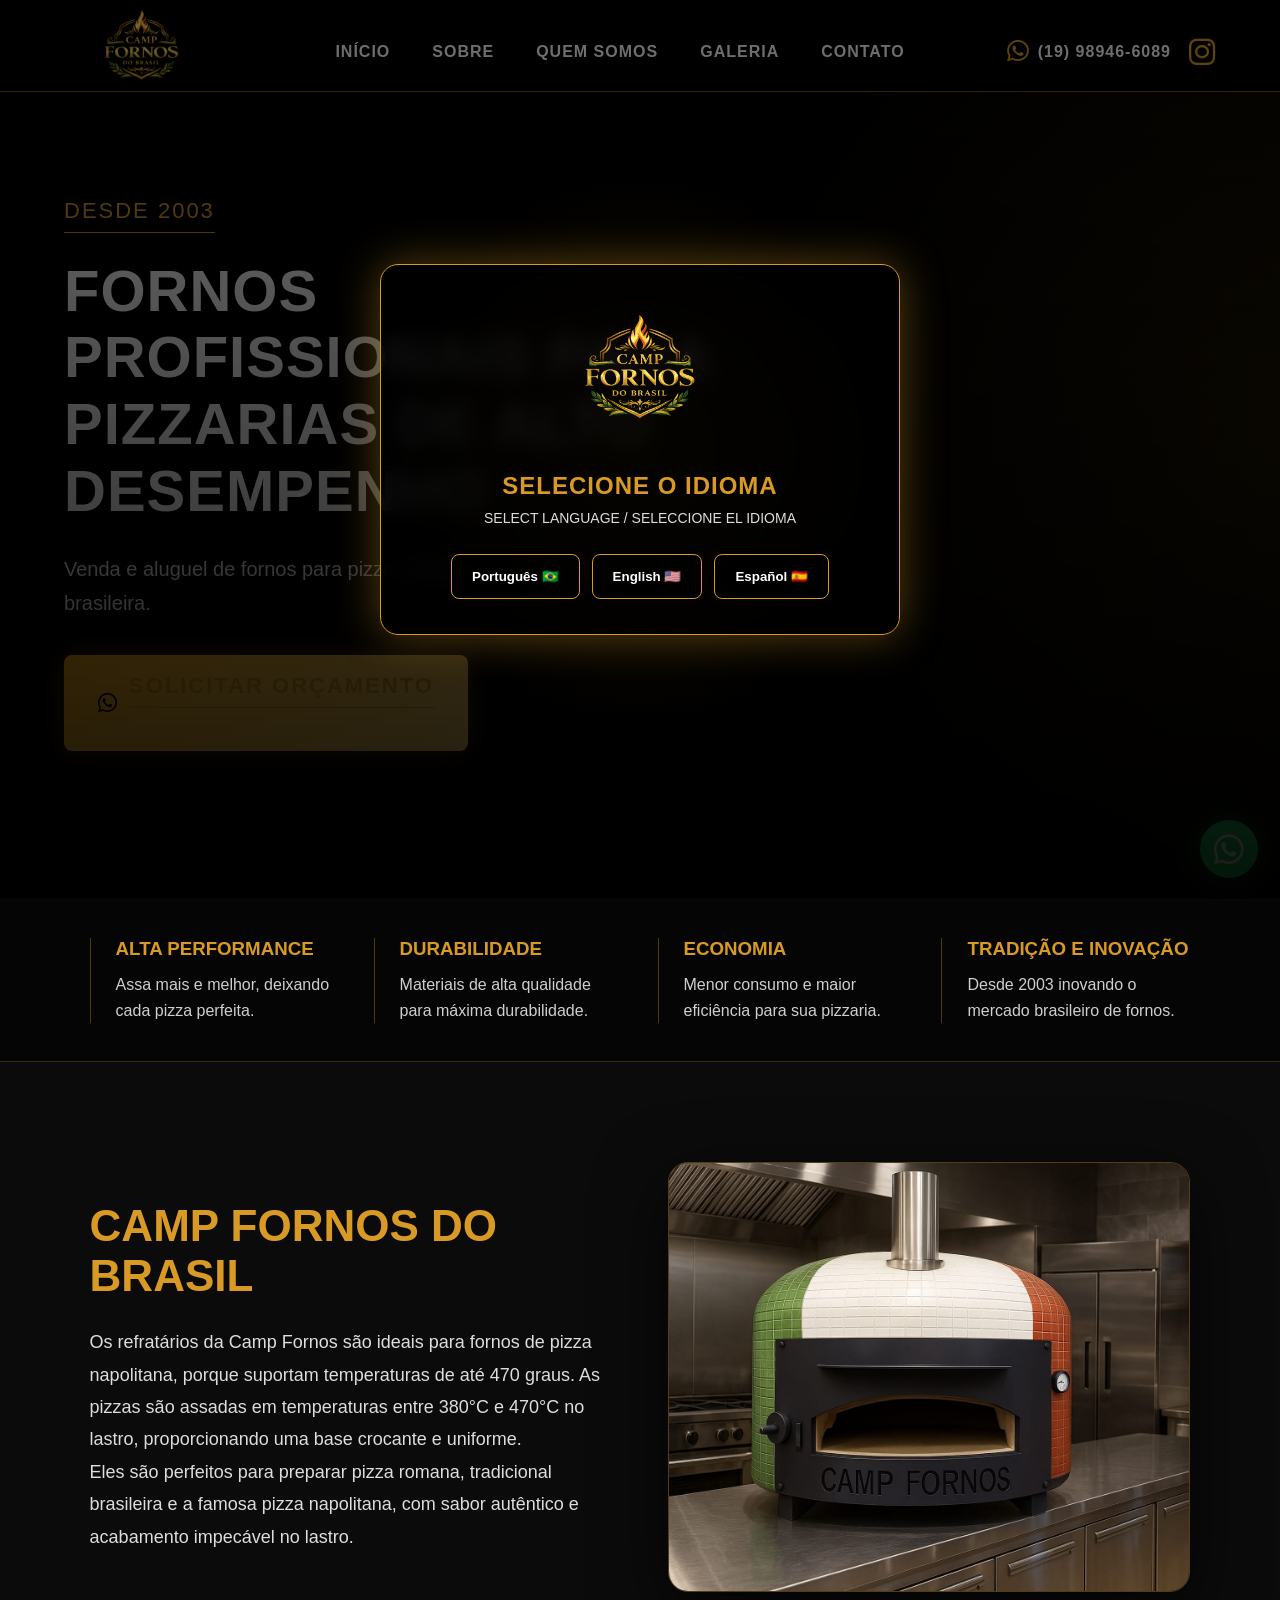
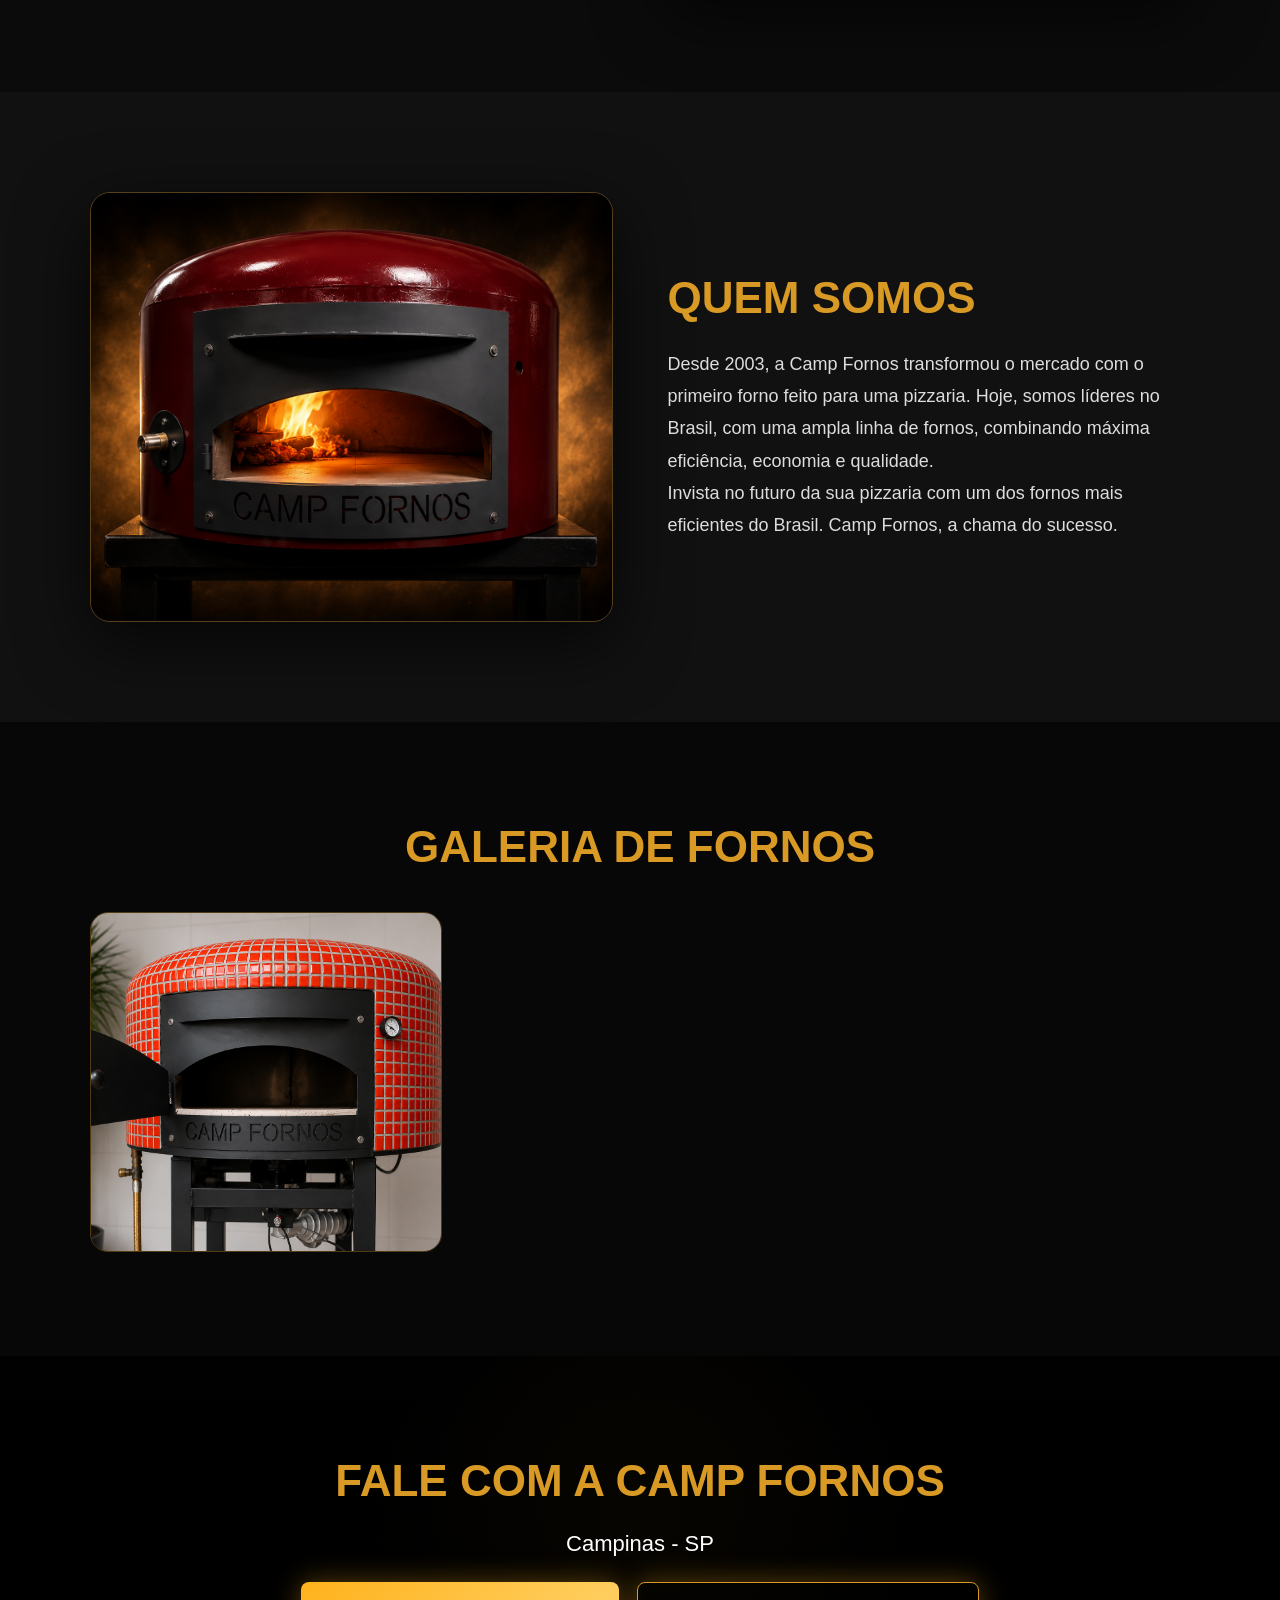
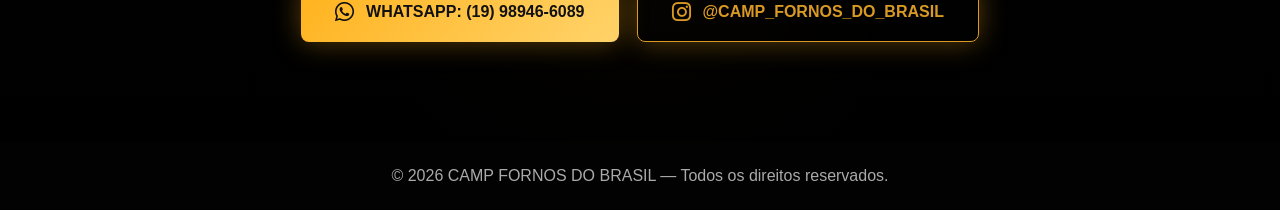
==== index.html @ dbb16b28 "Move pagina inicial para raiz do site" ====
<!DOCTYPE html>
<html lang="pt-BR">
<head>
    <meta charset="UTF-8">

    <meta
        name="viewport"
        content="width=device-width, initial-scale=1.0"
    >

    <meta
        name="description"
        content="Camp Fornos do Brasil. Fornos profissionais para pizzarias, venda e aluguel de fornos para pizza napolitana, romana e brasileira."
    >

    <title>CAMP FORNOS DO BRASIL</title>

    <link
        rel="stylesheet"
        href="style.css/style.css"
    >

    <link
        rel="stylesheet"
        href="https://cdnjs.cloudflare.com/ajax/libs/font-awesome/6.5.1/css/all.min.css"
    >
</head>

<body>

    <div class="language-screen" id="languageScreen">

        <video
            class="fire-video"
            autoplay
            muted
            loop
            playsinline
        >
            <source src="img/fogo.mp4" type="video/mp4">
        </video>

        <div class="language-overlay"></div>

        <div class="language-box">

            <img
                src="img/logo.png"
                alt="Logo Camp Fornos do Brasil"
                class="language-logo"
            >

            <h2
                data-pt="Selecione o idioma"
                data-en="Select language"
                data-es="Seleccione el idioma"
            >
                Selecione o idioma
            </h2>

            <p>
                SELECT LANGUAGE / SELECCIONE EL IDIOMA
            </p>

            <div class="language-buttons">

                <button
                    type="button"
                    onclick="setLanguage('pt')"
                >
                    Português 🇧🇷
                </button>

                <button
                    type="button"
                    onclick="setLanguage('en')"
                >
                    English 🇺🇸
                </button>

                <button
                    type="button"
                    onclick="setLanguage('es')"
                >
                    Español 🇪🇸
                </button>

            </div>
        </div>
    </div>

    <header class="header">

        <a
            href="#inicio"
            class="logo-area"
            aria-label="Voltar ao início"
        >
            <img
                src="img/logo.png"
                alt="Camp Fornos do Brasil"
            >
        </a>

        <nav>

            <a
                href="#inicio"
                data-pt="Início"
                data-en="Home"
                data-es="Inicio"
            >
                Início
            </a>

            <a
                href="#sobre"
                data-pt="Sobre"
                data-en="About"
                data-es="Sobre"
            >
                Sobre
            </a>

            <a
                href="#quem-somos"
                data-pt="Quem Somos"
                data-en="Who We Are"
                data-es="Quiénes Somos"
            >
                Quem Somos
            </a>

            <a
                href="#galeria"
                data-pt="Galeria"
                data-en="Gallery"
                data-es="Galería"
            >
                Galeria
            </a>

            <a
                href="#contato"
                data-pt="Contato"
                data-en="Contact"
                data-es="Contacto"
            >
                Contato
            </a>

        </nav>

        <div class="header-contact">

            <a
                href="https://wa.me/5519989466089"
                target="_blank"
                rel="noopener noreferrer"
                class="top-icon"
                aria-label="Falar pelo WhatsApp"
            >
                <i class="fa-brands fa-whatsapp"></i>
                <span>(19) 98946-6089</span>
            </a>

            <a
                href="https://www.instagram.com/camp_fornos_do_brasil/"
                target="_blank"
                rel="noopener noreferrer"
                class="top-instagram"
                aria-label="Abrir Instagram da Camp Fornos"
            >
                <i class="fa-brands fa-instagram"></i>
            </a>

        </div>
    </header>

    <main>

        <section class="hero" id="inicio">

            <video
                class="hero-fire"
                autoplay
                muted
                loop
                playsinline
            >
                <source src="img/fogo.mp4" type="video/mp4">
            </video>

            <div class="hero-overlay"></div>

            <div class="hero-content">

                <span
                    data-pt="Desde 2003"
                    data-en="Since 2003"
                    data-es="Desde 2003"
                >
                    Desde 2003
                </span>

                <h1
                    data-pt="Fornos profissionais para pizzarias de alto desempenho"
                    data-en="Professional ovens for high-performance pizzerias"
                    data-es="Hornos profesionales para pizzerías de alto rendimiento"
                >
                    Fornos profissionais para pizzarias de alto desempenho
                </h1>

                <p
                    data-pt="Venda e aluguel de fornos para pizza napolitana, romana e tradicional brasileira."
                    data-en="Sales and rental of ovens for Neapolitan, Roman and traditional Brazilian pizza."
                    data-es="Venta y alquiler de hornos para pizza napolitana, romana y tradicional brasileña."
                >
                    Venda e aluguel de fornos para pizza napolitana,
                    romana e tradicional brasileira.
                </p>

                <a
                    class="btn-whatsapp"
                    href="https://wa.me/5519989466089"
                    target="_blank"
                    rel="noopener noreferrer"
                >
                    <i class="fa-brands fa-whatsapp"></i>

                    <span
                        data-pt="Solicitar orçamento"
                        data-en="Request a quote"
                        data-es="Solicitar presupuesto"
                    >
                        Solicitar orçamento
                    </span>
                </a>

            </div>
        </section>

        <section class="benefits">

            <div>
                <h3
                    data-pt="Alta Performance"
                    data-en="High Performance"
                    data-es="Alto Rendimiento"
                >
                    Alta Performance
                </h3>

                <p
                    data-pt="Assa mais e melhor, deixando cada pizza perfeita."
                    data-en="Bakes better and faster, making every pizza perfect."
                    data-es="Hornea mejor y más rápido, dejando cada pizza perfecta."
                >
                    Assa mais e melhor, deixando cada pizza perfeita.
                </p>
            </div>

            <div>
                <h3
                    data-pt="Durabilidade"
                    data-en="Durability"
                    data-es="Durabilidad"
                >
                    Durabilidade
                </h3>

                <p
                    data-pt="Materiais de alta qualidade para máxima durabilidade."
                    data-en="High-quality materials for maximum durability."
                    data-es="Materiales de alta calidad para máxima durabilidad."
                >
                    Materiais de alta qualidade para máxima durabilidade.
                </p>
            </div>

            <div>
                <h3
                    data-pt="Economia"
                    data-en="Efficiency"
                    data-es="Economía"
                >
                    Economia
                </h3>

                <p
                    data-pt="Menor consumo e maior eficiência para sua pizzaria."
                    data-en="Lower consumption and greater efficiency for your pizzeria."
                    data-es="Menor consumo y mayor eficiencia para su pizzería."
                >
                    Menor consumo e maior eficiência para sua pizzaria.
                </p>
            </div>

            <div>
                <h3
                    data-pt="Tradição e Inovação"
                    data-en="Tradition and Innovation"
                    data-es="Tradición e Innovación"
                >
                    Tradição e Inovação
                </h3>

                <p
                    data-pt="Desde 2003 inovando o mercado brasileiro de fornos."
                    data-en="Innovating the Brazilian oven market since 2003."
                    data-es="Innovando el mercado brasileño de hornos desde 2003."
                >
                    Desde 2003 inovando o mercado brasileiro de fornos.
                </p>
            </div>

        </section>

        <section class="sobre" id="sobre">

            <div class="texto">

                <h2>
                    Camp Fornos do Brasil
                </h2>

                <p
                    data-pt="Os refratários da Camp Fornos são ideais para fornos de pizza napolitana, porque suportam temperaturas de até 470 graus. As pizzas são assadas em temperaturas entre 380°C e 470°C no lastro, proporcionando uma base crocante e uniforme."
                    data-en="Camp Fornos refractory materials are ideal for Neapolitan pizza ovens because they withstand temperatures of up to 470 degrees. Pizzas are baked at temperatures between 380°C and 470°C on the deck, providing a crispy and even base."
                    data-es="Los refractarios de Camp Fornos son ideales para hornos de pizza napolitana porque soportan temperaturas de hasta 470 grados. Las pizzas se hornean a temperaturas entre 380°C y 470°C en la base, proporcionando una masa crujiente y uniforme."
                >
                    Os refratários da Camp Fornos são ideais para fornos
                    de pizza napolitana, porque suportam temperaturas de
                    até 470 graus. As pizzas são assadas em temperaturas
                    entre 380°C e 470°C no lastro, proporcionando uma base
                    crocante e uniforme.
                </p>

                <p
                    data-pt="Eles são perfeitos para preparar pizza romana, tradicional brasileira e a famosa pizza napolitana, com sabor autêntico e acabamento impecável no lastro."
                    data-en="They are perfect for preparing Roman pizza, traditional Brazilian pizza and the famous Neapolitan pizza, with authentic flavor and an impeccable deck finish."
                    data-es="Son perfectos para preparar pizza romana, pizza tradicional brasileña y la famosa pizza napolitana, con sabor auténtico y un acabado impecable."
                >
                    Eles são perfeitos para preparar pizza romana,
                    tradicional brasileira e a famosa pizza napolitana,
                    com sabor autêntico e acabamento impecável no lastro.
                </p>

            </div>

            <img
                src="img/forno1.jpeg"
                alt="Forno profissional Camp Fornos com acabamento italiano"
                loading="lazy"
            >

        </section>

        <section class="quem-somos" id="quem-somos">

            <img
                src="img/forno2.png"
                alt="Forno vermelho Camp Fornos em funcionamento"
                loading="lazy"
            >

            <div class="texto">

                <h2
                    data-pt="Quem Somos"
                    data-en="Who We Are"
                    data-es="Quiénes Somos"
                >
                    Quem Somos
                </h2>

                <p
                    data-pt="Desde 2003, a Camp Fornos transformou o mercado com o primeiro forno feito para uma pizzaria. Hoje, somos líderes no Brasil, com uma ampla linha de fornos, combinando máxima eficiência, economia e qualidade."
                    data-en="Since 2003, Camp Fornos has transformed the market with the first oven made specifically for a pizzeria. Today, we are leaders in Brazil, offering a wide range of ovens that combine maximum efficiency, savings and quality."
                    data-es="Desde 2003, Camp Fornos transformó el mercado con el primer horno fabricado especialmente para una pizzería. Hoy somos líderes en Brasil, ofreciendo una amplia línea de hornos que combinan máxima eficiencia, economía y calidad."
                >
                    Desde 2003, a Camp Fornos transformou o mercado com o
                    primeiro forno feito para uma pizzaria. Hoje, somos
                    líderes no Brasil, com uma ampla linha de fornos,
                    combinando máxima eficiência, economia e qualidade.
                </p>

                <p
                    data-pt="Invista no futuro da sua pizzaria com um dos fornos mais eficientes do Brasil. Camp Fornos, a chama do sucesso."
                    data-en="Invest in the future of your pizzeria with one of the most efficient ovens in Brazil. Camp Fornos, the flame of success."
                    data-es="Invierta en el futuro de su pizzería con uno de los hornos más eficientes de Brasil. Camp Fornos, la llama del éxito."
                >
                    Invista no futuro da sua pizzaria com um dos fornos
                    mais eficientes do Brasil. Camp Fornos, a chama do sucesso.
                </p>

            </div>

        </section>

        <section class="galeria" id="galeria">

            <h2
                data-pt="Galeria de Fornos"
                data-en="Oven Gallery"
                data-es="Galería de Hornos"
            >
                Galeria de Fornos
            </h2>

            <div class="galeria-grid">

                <div class="galeria-item">
                    <img
                        src="img/forno3.png"
                        alt="Forno Camp Fornos vermelho com porta aberta"
                        loading="lazy"
                    >
                </div>

            </div>

        </section>

        <section class="contato" id="contato">

            <h2
                data-pt="Fale com a Camp Fornos"
                data-en="Contact Camp Fornos"
                data-es="Contacte a Camp Fornos"
            >
                Fale com a Camp Fornos
            </h2>

            <p>
                Campinas - SP
            </p>

            <div class="contact-buttons">

                <a
                    class="btn-whatsapp"
                    href="https://wa.me/5519989466089"
                    target="_blank"
                    rel="noopener noreferrer"
                >
                    <i class="fa-brands fa-whatsapp"></i>
                    WhatsApp: (19) 98946-6089
                </a>

                <a
                    class="btn-instagram"
                    href="https://www.instagram.com/camp_fornos_do_brasil/"
                    target="_blank"
                    rel="noopener noreferrer"
                >
                    <i class="fa-brands fa-instagram"></i>
                    @camp_fornos_do_brasil
                </a>

            </div>
        </section>

    </main>

    <a
        href="https://wa.me/5519989466089"
        target="_blank"
        rel="noopener noreferrer"
        class="whatsapp-float"
        aria-label="Chamar a Camp Fornos no WhatsApp"
    >
        <i class="fa-brands fa-whatsapp"></i>
    </a>

    <footer>
        <p>
            © 2026 CAMP FORNOS DO BRASIL — Todos os direitos reservados.
        </p>
    </footer>

    <script src="script.js/script.js"></script>

</body>
</html>
---- style.css/style.css ----
* {
    margin: 0;
    padding: 0;
    box-sizing: border-box;
}

html {
    scroll-behavior: smooth;
}

body {
    background: #030303;
    color: #fff;
    font-family: Arial, Helvetica, sans-serif;
    overflow-x: hidden;
}

.language-screen {
    position: fixed;
    inset: 0;
    z-index: 9999;
    display: flex;
    align-items: center;
    justify-content: center;
    overflow: hidden;
}

.fire-video,
.hero-fire {
    position: absolute;
    inset: 0;
    width: 100%;
    height: 100%;
    object-fit: cover;
}

.language-overlay {
    position: absolute;
    inset: 0;
    background:
        radial-gradient(circle at center, rgba(218, 154, 37, 0.12), transparent 35%),
        linear-gradient(rgba(0,0,0,0.55), rgba(0,0,0,0.9));
}

.language-box {
    position: relative;
    z-index: 2;
    width: 520px;
    max-width: 90%;
    padding: 35px;
    text-align: center;
    background: rgba(0, 0, 0, 0.78);
    border: 1px solid #d99a25;
    border-radius: 18px;
    box-shadow: 0 0 45px rgba(217, 154, 37, 0.4);
    backdrop-filter: blur(10px);
    animation: aparecer 1s ease forwards;
}

.language-logo {
    width: 230px;
    max-width: 90%;
    margin-bottom: 15px;
}

.language-box h2 {
    color: #d99a25;
    text-transform: uppercase;
    letter-spacing: 1px;
    margin-bottom: 10px;
}

.language-box p {
    color: #ddd;
    font-size: 14px;
    margin-bottom: 28px;
}

.language-buttons {
    display: flex;
    gap: 12px;
    justify-content: center;
    flex-wrap: wrap;
}

.language-buttons button {
    padding: 14px 20px;
    background: rgba(0,0,0,0.65);
    color: #fff;
    border: 1px solid #d99a25;
    border-radius: 8px;
    cursor: pointer;
    font-weight: bold;
    transition: 0.3s;
}

.language-buttons button:hover {
    background: #d99a25;
    color: #111;
    transform: translateY(-3px);
}

@keyframes aparecer {
    from {
        opacity: 0;
        transform: scale(0.92) translateY(25px);
    }

    to {
        opacity: 1;
        transform: scale(1) translateY(0);
    }
}

.header {
    position: fixed;
    top: 0;
    width: 100%;
    height: 92px;
    z-index: 1000;
    padding: 0 5%;
    display: grid;
    grid-template-columns: 220px 1fr 260px;
    align-items: center;
    background: rgba(0,0,0,0.82);
    border-bottom: 1px solid rgba(217, 154, 37, 0.55);
    backdrop-filter: blur(12px);
}

.logo-area img {
    width: 155px;
    display: block;
}

nav {
    display: flex;
    justify-content: center;
    gap: 42px;
}

nav a,
.header-contact a {
    color: #fff;
    text-decoration: none;
    font-weight: bold;
    text-transform: uppercase;
    letter-spacing: 1px;
    transition: 0.3s;
}

nav a:hover,
.header-contact a:hover {
    color: #d99a25;
}

.header-contact {
    display: flex;
    justify-content: flex-end;
    gap: 18px;
    align-items: center;
}

.top-icon {
    display: flex;
    align-items: center;
    gap: 8px;
}

.top-icon i,
.top-instagram i {
    color: #d99a25;
    font-size: 25px;
}

.top-instagram i {
    font-size: 30px;
}

/* BANNER PRINCIPAL */
.hero {
    min-height: 100vh;
    position: relative;
    padding: 130px 5% 80px;
    display: flex;
    align-items: center;
    overflow: hidden;
    border-bottom: 1px solid rgba(217, 154, 37, 0.55);
}

.hero-overlay {
    position: absolute;
    inset: 0;
    background:
        linear-gradient(90deg, rgba(0,0,0,0.94) 0%, rgba(0,0,0,0.72) 45%, rgba(0,0,0,0.45) 100%),
        radial-gradient(circle at right, rgba(217, 154, 37, 0.28), transparent 42%);
    z-index: 1;
}

.hero-content {
    position: relative;
    z-index: 3;
    max-width: 650px;
}

.hero-content span {
    color: #d99a25;
    font-size: 22px;
    text-transform: uppercase;
    letter-spacing: 2px;
    display: inline-block;
    margin-bottom: 25px;
    border-bottom: 1px solid #d99a25;
    padding-bottom: 8px;
}

.hero-content h1 {
    font-size: 58px;
    line-height: 1.15;
    text-transform: uppercase;
    margin-bottom: 28px;
    letter-spacing: 1px;
    color: #fff;
    text-shadow: 0 0 25px rgba(0,0,0,0.95);
}

.hero-content p {
    font-size: 20px;
    color: #f1f1f1;
    line-height: 1.7;
    margin-bottom: 35px;
    text-shadow: 0 0 18px rgba(0,0,0,0.9);
}

/* ESCONDE A IMAGEM DO FORNO NO BANNER */
.hero-oven {
    display: none;
}

.btn-whatsapp,
.btn-instagram {
    display: inline-flex;
    align-items: center;
    justify-content: center;
    gap: 12px;
    background: linear-gradient(135deg, #ffb21c, #ffd36a);
    color: #111;
    padding: 18px 34px;
    border-radius: 8px;
    text-decoration: none;
    font-weight: 900;
    text-transform: uppercase;
    transition: 0.3s;
    box-shadow: 0 0 28px rgba(255, 178, 28, 0.35);
}

.btn-whatsapp i,
.btn-instagram i {
    font-size: 22px;
    color: #111;
}

.btn-whatsapp:hover,
.btn-instagram:hover {
    transform: translateY(-3px);
    box-shadow: 0 0 38px rgba(255, 178, 28, 0.65);
}

.btn-instagram {
    background: transparent;
    color: #d99a25;
    border: 1px solid #d99a25;
}

.btn-instagram i {
    color: #d99a25;
}

.benefits {
    display: grid;
    grid-template-columns: repeat(4, 1fr);
    gap: 35px;
    padding: 38px 7%;
    background: #050505;
    border-bottom: 1px solid rgba(217, 154, 37, 0.25);
}

.benefits div {
    border-left: 1px solid rgba(217, 154, 37, 0.35);
    padding-left: 25px;
}

.benefits h3 {
    color: #d99a25;
    text-transform: uppercase;
    margin-bottom: 12px;
}

.benefits p {
    color: #cfcfcf;
    line-height: 1.6;
}

.sobre,
.quem-somos {
    padding: 100px 7%;
    display: grid;
    grid-template-columns: 1fr 1fr;
    gap: 55px;
    align-items: center;
    background: #0b0b0b;
}

.quem-somos {
    background: #111;
}

.texto h2,
.galeria h2,
.contato h2 {
    font-size: 44px;
    color: #d99a25;
    margin-bottom: 25px;
    text-transform: uppercase;
}

.texto p {
    color: #ddd;
    font-size: 18px;
    line-height: 1.8;
}

.sobre img,
.quem-somos img {
    width: 100%;
    height: 430px;
    object-fit: cover;
    border-radius: 20px;
    border: 1px solid rgba(217, 154, 37, 0.35);
    box-shadow: 0 20px 70px rgba(0,0,0,0.7);
}

.galeria {
    padding: 100px 7%;
    background: #070707;
    text-align: center;
}

.galeria-grid {
    display: grid;
    grid-template-columns: repeat(3, 1fr);
    gap: 22px;
    margin-top: 40px;
}

.galeria-grid img {
    width: 100%;
    height: 340px;
    object-fit: cover;
    border-radius: 18px;
    border: 1px solid rgba(217, 154, 37, 0.35);
    transition: 0.3s;
}

.galeria-grid img:hover {
    transform: scale(1.04);
}

.contato {
    padding: 100px 7%;
    text-align: center;
    background:
        linear-gradient(rgba(0,0,0,0.82), rgba(0,0,0,0.96)),
        radial-gradient(circle at center, rgba(217,154,37,0.28), transparent 40%);
}

.contato p {
    font-size: 22px;
    margin-bottom: 25px;
}

.contact-buttons {
    display: flex;
    justify-content: center;
    gap: 18px;
    flex-wrap: wrap;
}

.whatsapp-float {
    position: fixed;
    right: 22px;
    bottom: 22px;
    width: 58px;
    height: 58px;
    background: #25d366;
    color: white;
    border-radius: 50%;
    display: flex;
    align-items: center;
    justify-content: center;
    text-decoration: none;
    z-index: 900;
    font-size: 34px;
    box-shadow: 0 0 30px rgba(37, 211, 102, 0.45);
    transition: 0.3s;
}

.whatsapp-float:hover {
    transform: scale(1.08);
}

footer {
    background: #020202;
    color: #aaa;
    text-align: center;
    padding: 25px;
}

/* MOBILE */
@media (max-width: 1000px) {
    .header {
        height: auto;
        grid-template-columns: 1fr;
        gap: 10px;
        padding: 10px 15px 12px;
        text-align: center;
    }

    .logo-area img {
        width: 110px;
        margin: auto;
    }

    nav {
        flex-wrap: wrap;
        gap: 8px 16px;
    }

    nav a {
        font-size: 12px;
        letter-spacing: 0.5px;
    }

    .header-contact {
        justify-content: center;
        gap: 12px;
        font-size: 13px;
    }

    .top-icon i,
    .top-instagram i {
        font-size: 22px;
    }

    .hero {
        min-height: 100vh;
        padding: 190px 22px 70px;
        text-align: center;
        justify-content: center;
    }

    .hero-overlay {
        background:
            linear-gradient(rgba(0,0,0,0.82), rgba(0,0,0,0.92)),
            radial-gradient(circle at center, rgba(217,154,37,0.28), transparent 45%);
    }

    .hero-content {
        max-width: 100%;
    }

    .hero-content span {
        font-size: 15px;
        margin-bottom: 18px;
    }

    .hero-content h1 {
        font-size: 34px;
        line-height: 1.2;
        margin-bottom: 20px;
    }

    .hero-content p {
        font-size: 16px;
        line-height: 1.6;
        margin-bottom: 25px;
    }

    .btn-whatsapp,
    .btn-instagram {
        width: 100%;
        max-width: 330px;
        padding: 16px 20px;
        font-size: 14px;
    }

    .benefits {
        grid-template-columns: 1fr;
        gap: 18px;
        padding: 35px 22px;
    }

    .benefits div {
        padding: 22px;
        border-left: none;
        border: 1px solid rgba(217,154,37,0.28);
        border-radius: 14px;
        background: rgba(255,255,255,0.03);
        text-align: center;
    }

    .sobre,
    .quem-somos {
        grid-template-columns: 1fr;
        padding: 65px 22px;
        gap: 28px;
        text-align: center;
    }

    .texto h2,
    .galeria h2,
    .contato h2 {
        font-size: 30px;
        line-height: 1.2;
    }

    .texto p {
        font-size: 16px;
        line-height: 1.7;
    }

    .sobre img,
    .quem-somos img,
    .galeria-grid img {
        height: 280px;
        border-radius: 16px;
    }

    .galeria {
        padding: 65px 22px;
    }

    .galeria-grid {
        grid-template-columns: 1fr;
        gap: 18px;
    }

    .contato {
        padding: 70px 22px;
    }

    .contato p {
        font-size: 18px;
    }

    .contact-buttons {
        flex-direction: column;
        align-items: center;
    }

    .language-box {
        padding: 28px 18px;
        width: 92%;
    }

    .language-logo {
        width: 190px;
    }

    .language-box h2 {
        font-size: 21px;
    }

    .language-box p {
        font-size: 12px;
    }

    .language-buttons {
        flex-direction: column;
    }

    .language-buttons button {
        width: 100%;
        padding: 14px;
    }
}

@media (max-width: 480px) {
    .logo-area img {
        width: 95px;
    }

    nav a {
        font-size: 11px;
    }

    .header-contact {
        font-size: 12px;
    }

    .hero {
        padding-top: 180px;
    }

    .hero-content h1 {
        font-size: 29px;
    }

    .hero-content p {
        font-size: 15px;
    }

    .sobre img,
    .quem-somos img,
    .galeria-grid img {
        height: 240px;
    }
}
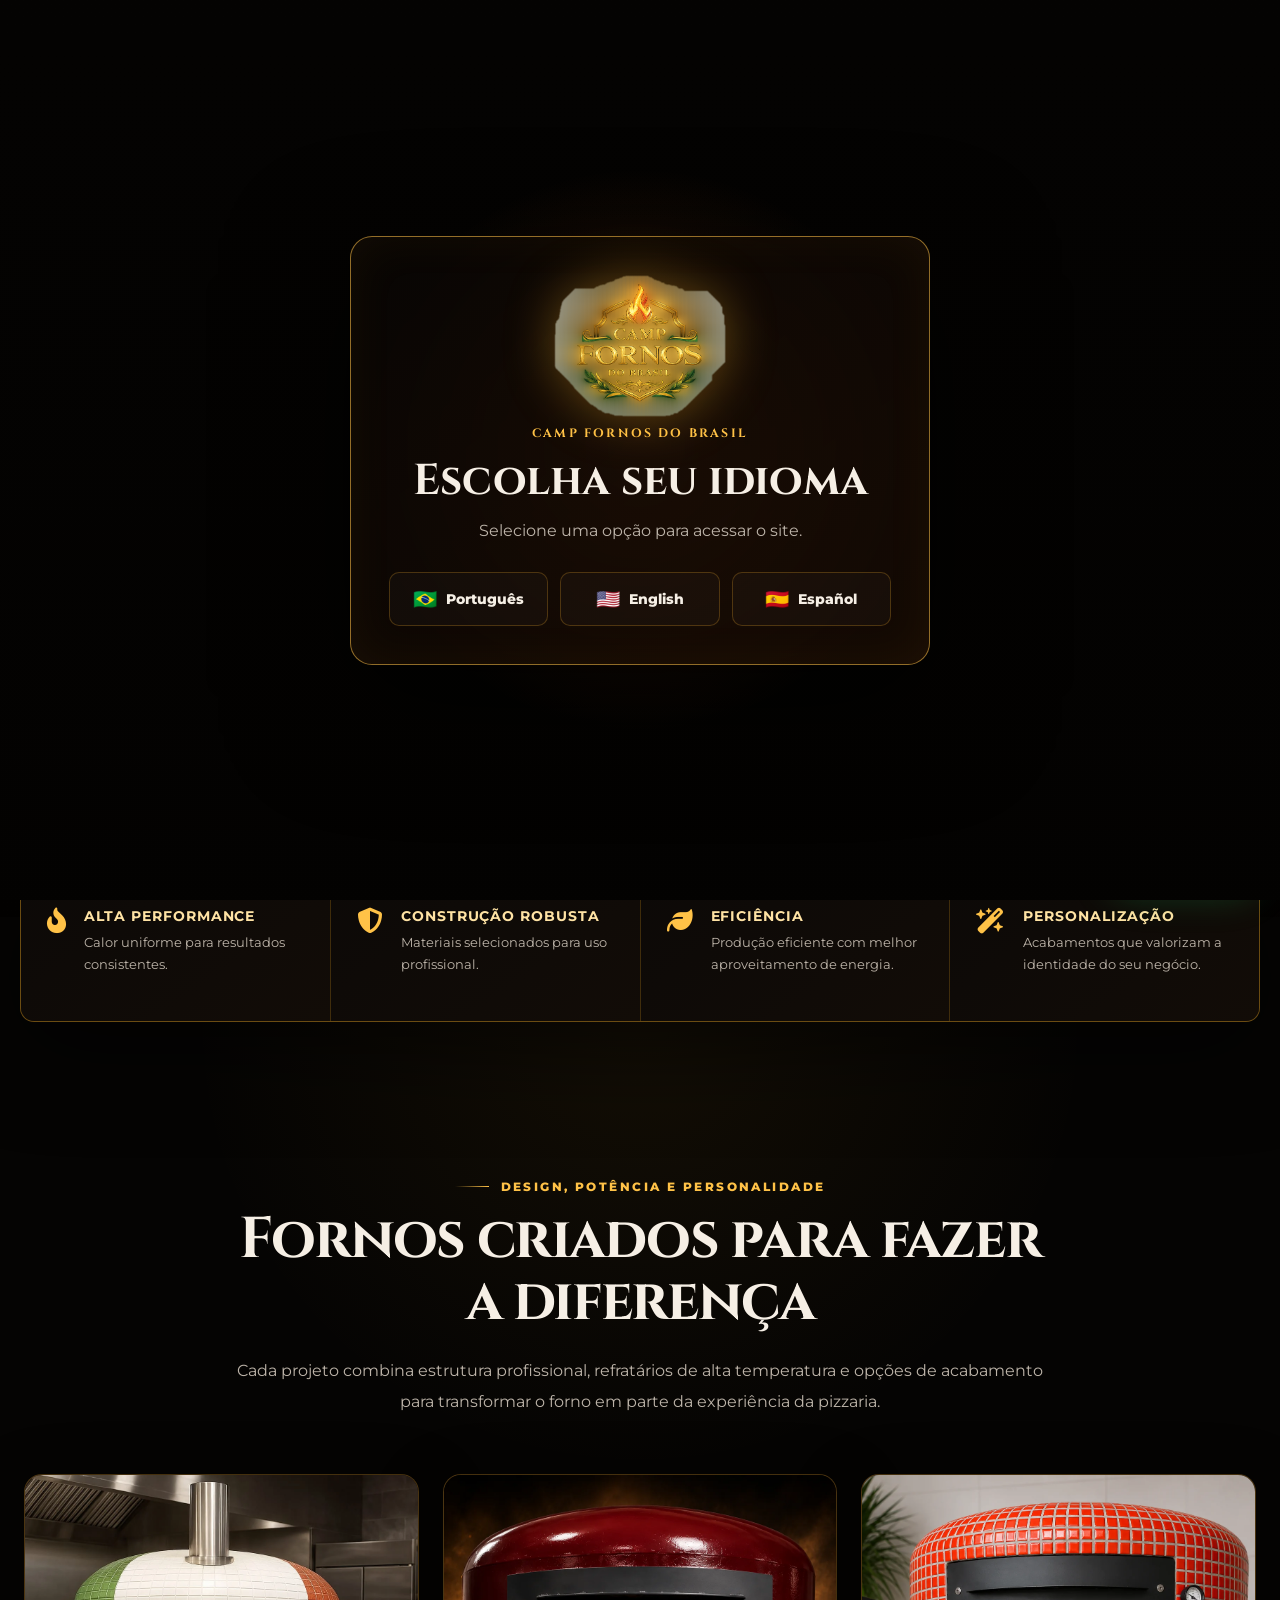
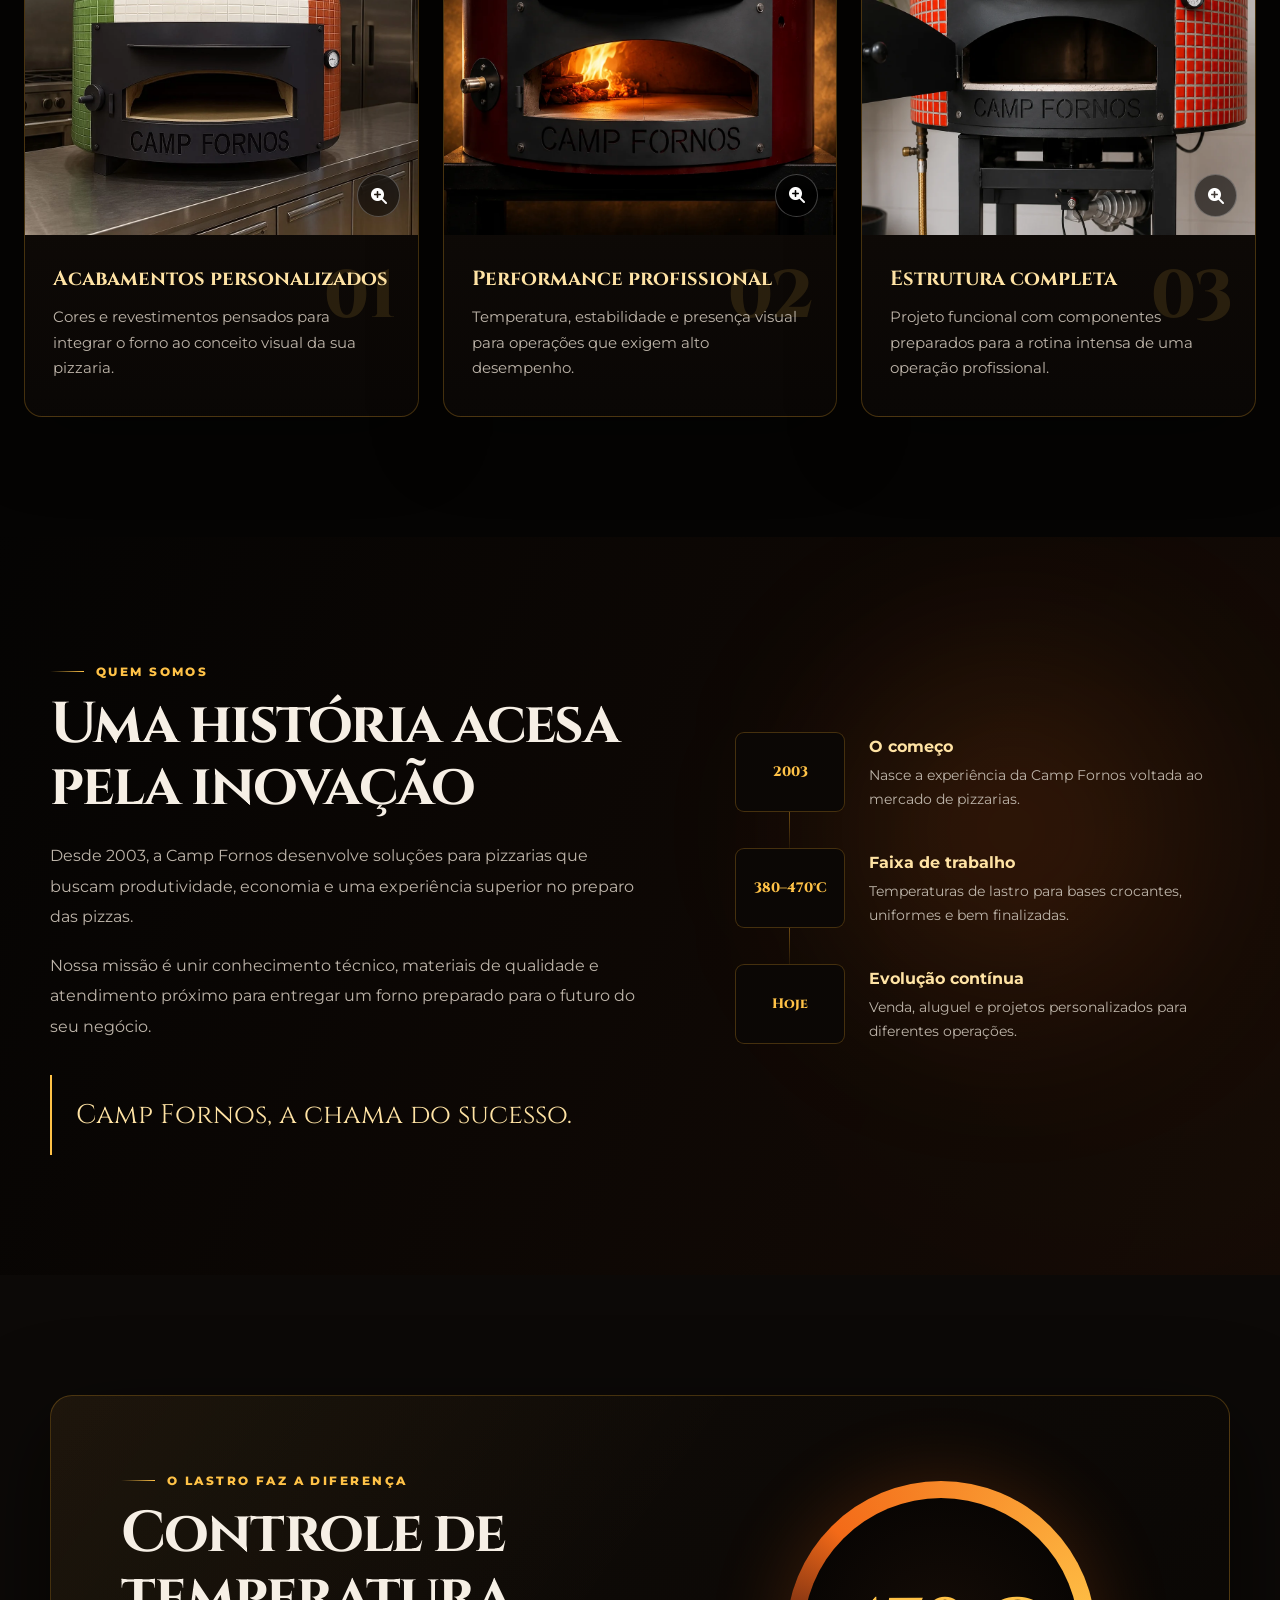
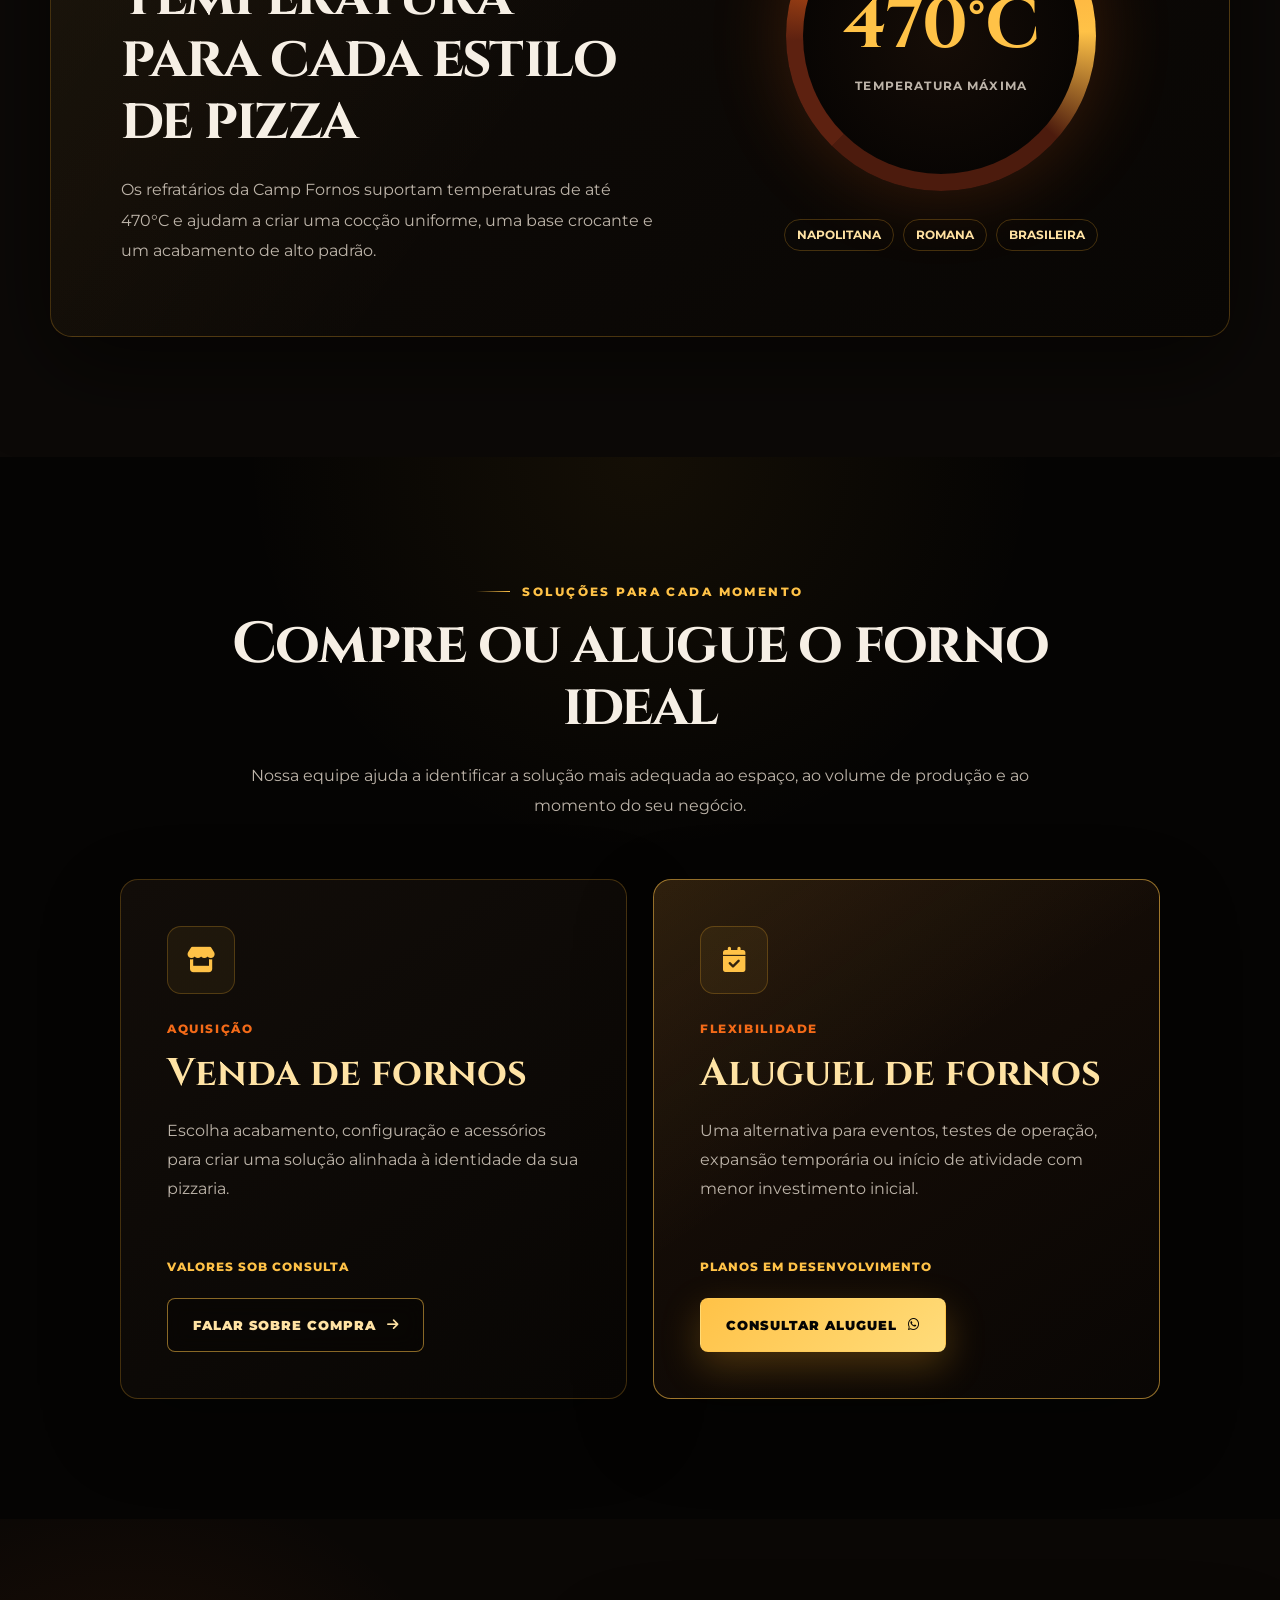
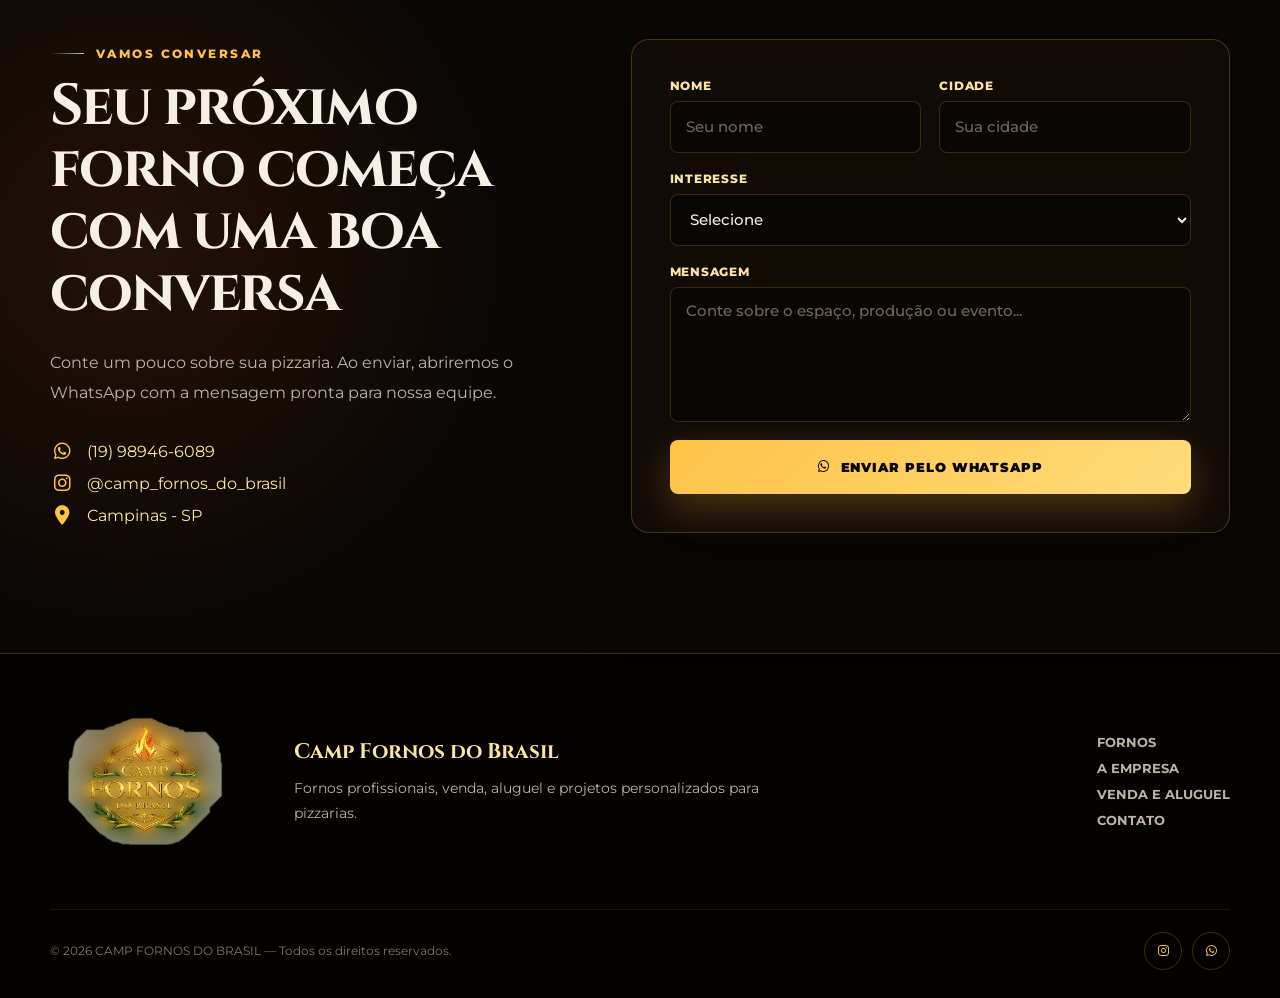
==== commit 6642f7c8: "Nova home premium Camp Fornos" ====
--- a/index.html
+++ b/index.html
@@ -2,484 +2,419 @@
 <html lang="pt-BR">
 <head>
     <meta charset="UTF-8">
-
-    <meta
-        name="viewport"
-        content="width=device-width, initial-scale=1.0"
-    >
-
-    <meta
-        name="description"
-        content="Camp Fornos do Brasil. Fornos profissionais para pizzarias, venda e aluguel de fornos para pizza napolitana, romana e brasileira."
-    >
-
-    <title>CAMP FORNOS DO BRASIL</title>
-
-    <link
-        rel="stylesheet"
-        href="style.css/style.css"
-    >
-
-    <link
-        rel="stylesheet"
-        href="https://cdnjs.cloudflare.com/ajax/libs/font-awesome/6.5.1/css/all.min.css"
-    >
+    <meta name="viewport" content="width=device-width, initial-scale=1.0">
+
+    <title>Camp Fornos do Brasil | Venda e Aluguel de Fornos Profissionais</title>
+    <meta name="description" content="Camp Fornos do Brasil. Venda e aluguel de fornos profissionais para pizzas napolitanas, romanas e brasileiras. Tecnologia, eficiência e tradição desde 2003.">
+    <meta name="theme-color" content="#080706">
+    <meta name="robots" content="index, follow">
+
+    <link rel="canonical" href="https://www.campfornos.com.br/">
+    <link rel="icon" type="image/png" href="img/logo-site.png">
+
+    <meta property="og:type" content="website">
+    <meta property="og:title" content="Camp Fornos do Brasil">
+    <meta property="og:description" content="Fornos profissionais para pizzarias de alto desempenho. Venda e aluguel em Campinas - SP.">
+    <meta property="og:url" content="https://www.campfornos.com.br/">
+    <meta property="og:image" content="https://www.campfornos.com.br/img/forno2.png">
+
+    <link rel="preconnect" href="https://fonts.googleapis.com">
+    <link rel="preconnect" href="https://fonts.gstatic.com" crossorigin>
+    <link href="https://fonts.googleapis.com/css2?family=Cinzel:wght@600;700;800&family=Montserrat:wght@400;500;600;700;800&display=swap" rel="stylesheet">
+    <link rel="stylesheet" href="https://cdnjs.cloudflare.com/ajax/libs/font-awesome/6.5.1/css/all.min.css">
+    <link rel="stylesheet" href="style.css/style.css">
 </head>
-
 <body>
-
-    <div class="language-screen" id="languageScreen">
-
-        <video
-            class="fire-video"
-            autoplay
-            muted
-            loop
-            playsinline
-        >
+    <noscript>
+        <div class="noscript-message">Ative o JavaScript para visualizar todos os recursos do site.</div>
+    </noscript>
+
+    <div class="language-screen" id="languageScreen" role="dialog" aria-modal="true" aria-labelledby="languageTitle">
+        <video class="language-video" autoplay muted loop playsinline preload="metadata">
             <source src="img/fogo.mp4" type="video/mp4">
         </video>
-
-        <div class="language-overlay"></div>
-
-        <div class="language-box">
-
-            <img
-                src="img/logo.png"
-                alt="Logo Camp Fornos do Brasil"
-                class="language-logo"
-            >
-
-            <h2
-                data-pt="Selecione o idioma"
-                data-en="Select language"
-                data-es="Seleccione el idioma"
-            >
-                Selecione o idioma
-            </h2>
-
-            <p>
-                SELECT LANGUAGE / SELECCIONE EL IDIOMA
-            </p>
-
-            <div class="language-buttons">
-
-                <button
-                    type="button"
-                    onclick="setLanguage('pt')"
-                >
-                    Português 🇧🇷
+        <div class="language-shade"></div>
+        <div class="embers" id="languageEmbers" aria-hidden="true"></div>
+
+        <div class="language-card">
+            <img class="language-logo" src="img/logo-site.png" alt="Camp Fornos do Brasil">
+            <span class="language-eyebrow">Camp Fornos do Brasil</span>
+            <h1 id="languageTitle" data-pt="Escolha seu idioma" data-en="Choose your language" data-es="Elija su idioma">Escolha seu idioma</h1>
+            <p data-pt="Selecione uma opção para acessar o site." data-en="Select an option to enter the website." data-es="Seleccione una opción para acceder al sitio.">Selecione uma opção para acessar o site.</p>
+
+            <div class="language-options">
+                <button type="button" class="language-option" onclick="setLanguage('pt')">
+                    <span class="language-flag">🇧🇷</span>
+                    <span>Português</span>
                 </button>
-
-                <button
-                    type="button"
-                    onclick="setLanguage('en')"
-                >
-                    English 🇺🇸
+                <button type="button" class="language-option" onclick="setLanguage('en')">
+                    <span class="language-flag">🇺🇸</span>
+                    <span>English</span>
                 </button>
-
-                <button
-                    type="button"
-                    onclick="setLanguage('es')"
-                >
-                    Español 🇪🇸
+                <button type="button" class="language-option" onclick="setLanguage('es')">
+                    <span class="language-flag">🇪🇸</span>
+                    <span>Español</span>
                 </button>
-
             </div>
         </div>
     </div>
 
-    <header class="header">
-
-        <a
-            href="#inicio"
-            class="logo-area"
-            aria-label="Voltar ao início"
-        >
-            <img
-                src="img/logo.png"
-                alt="Camp Fornos do Brasil"
-            >
+    <header class="site-header" id="siteHeader">
+        <a class="brand" href="#inicio" aria-label="Camp Fornos do Brasil - Início">
+            <img src="img/logo-site.png" alt="Camp Fornos do Brasil">
         </a>
 
-        <nav>
-
-            <a
-                href="#inicio"
-                data-pt="Início"
-                data-en="Home"
-                data-es="Inicio"
-            >
-                Início
-            </a>
-
-            <a
-                href="#sobre"
-                data-pt="Sobre"
-                data-en="About"
-                data-es="Sobre"
-            >
-                Sobre
-            </a>
-
-            <a
-                href="#quem-somos"
-                data-pt="Quem Somos"
-                data-en="Who We Are"
-                data-es="Quiénes Somos"
-            >
-                Quem Somos
-            </a>
-
-            <a
-                href="#galeria"
-                data-pt="Galeria"
-                data-en="Gallery"
-                data-es="Galería"
-            >
-                Galeria
-            </a>
-
-            <a
-                href="#contato"
-                data-pt="Contato"
-                data-en="Contact"
-                data-es="Contacto"
-            >
-                Contato
-            </a>
-
+        <button class="menu-toggle" id="menuToggle" type="button" aria-label="Abrir menu" aria-expanded="false" aria-controls="mainNavigation">
+            <span></span>
+            <span></span>
+            <span></span>
+        </button>
+
+        <nav class="main-navigation" id="mainNavigation" aria-label="Navegação principal">
+            <a href="#inicio" data-pt="Início" data-en="Home" data-es="Inicio">Início</a>
+            <a href="#fornos" data-pt="Fornos" data-en="Ovens" data-es="Hornos">Fornos</a>
+            <a href="#empresa" data-pt="A empresa" data-en="Company" data-es="La empresa">A empresa</a>
+            <a href="#aluguel" data-pt="Venda e aluguel" data-en="Sales and rental" data-es="Venta y alquiler">Venda e aluguel</a>
+            <a href="#contato" data-pt="Contato" data-en="Contact" data-es="Contacto">Contato</a>
         </nav>
 
-        <div class="header-contact">
-
-            <a
-                href="https://wa.me/5519989466089"
-                target="_blank"
-                rel="noopener noreferrer"
-                class="top-icon"
-                aria-label="Falar pelo WhatsApp"
-            >
-                <i class="fa-brands fa-whatsapp"></i>
-                <span>(19) 98946-6089</span>
-            </a>
-
-            <a
-                href="https://www.instagram.com/camp_fornos_do_brasil/"
-                target="_blank"
-                rel="noopener noreferrer"
-                class="top-instagram"
-                aria-label="Abrir Instagram da Camp Fornos"
-            >
+        <div class="header-actions">
+            <button class="language-switch" id="languageSwitch" type="button" aria-label="Trocar idioma">
+                <i class="fa-solid fa-globe"></i>
+                <span id="currentLanguageLabel">PT</span>
+            </button>
+
+            <a class="header-social" href="https://www.instagram.com/camp_fornos_do_brasil/" target="_blank" rel="noopener noreferrer" aria-label="Instagram Camp Fornos">
                 <i class="fa-brands fa-instagram"></i>
             </a>
 
+            <a class="header-whatsapp" href="https://wa.me/5519989466089" target="_blank" rel="noopener noreferrer">
+                <i class="fa-brands fa-whatsapp"></i>
+                <span data-pt="Fale conosco" data-en="Talk to us" data-es="Hable con nosotros">Fale conosco</span>
+            </a>
         </div>
     </header>
 
     <main>
-
         <section class="hero" id="inicio">
-
-            <video
-                class="hero-fire"
-                autoplay
-                muted
-                loop
-                playsinline
-            >
+            <video class="hero-video" autoplay muted loop playsinline preload="metadata">
                 <source src="img/fogo.mp4" type="video/mp4">
             </video>
-
-            <div class="hero-overlay"></div>
-
-            <div class="hero-content">
-
-                <span
-                    data-pt="Desde 2003"
-                    data-en="Since 2003"
-                    data-es="Desde 2003"
-                >
-                    Desde 2003
-                </span>
-
-                <h1
-                    data-pt="Fornos profissionais para pizzarias de alto desempenho"
-                    data-en="Professional ovens for high-performance pizzerias"
-                    data-es="Hornos profesionales para pizzerías de alto rendimiento"
-                >
-                    Fornos profissionais para pizzarias de alto desempenho
-                </h1>
-
-                <p
-                    data-pt="Venda e aluguel de fornos para pizza napolitana, romana e tradicional brasileira."
-                    data-en="Sales and rental of ovens for Neapolitan, Roman and traditional Brazilian pizza."
-                    data-es="Venta y alquiler de hornos para pizza napolitana, romana y tradicional brasileña."
-                >
-                    Venda e aluguel de fornos para pizza napolitana,
-                    romana e tradicional brasileira.
-                </p>
-
-                <a
-                    class="btn-whatsapp"
-                    href="https://wa.me/5519989466089"
-                    target="_blank"
-                    rel="noopener noreferrer"
-                >
+            <div class="hero-shade"></div>
+            <div class="embers" id="heroEmbers" aria-hidden="true"></div>
+
+            <div class="hero-content reveal is-visible">
+                <span class="section-kicker" data-pt="Excelência desde 2003" data-en="Excellence since 2003" data-es="Excelencia desde 2003">Excelência desde 2003</span>
+                <h1 data-pt="A chama que transforma a sua pizzaria" data-en="The flame that transforms your pizzeria" data-es="La llama que transforma su pizzería">A chama que transforma a sua pizzaria</h1>
+                <p data-pt="Fornos profissionais com alto desempenho, economia e acabamento personalizado para pizzas napolitanas, romanas e brasileiras." data-en="Professional ovens with high performance, efficiency and custom finishes for Neapolitan, Roman and Brazilian pizzas." data-es="Hornos profesionales de alto rendimiento, eficiencia y acabados personalizados para pizzas napolitanas, romanas y brasileñas.">Fornos profissionais com alto desempenho, economia e acabamento personalizado para pizzas napolitanas, romanas e brasileiras.</p>
+
+                <div class="hero-buttons">
+                    <a class="button button-primary" href="https://wa.me/5519989466089?text=Olá%2C%20quero%20solicitar%20um%20orçamento%20da%20Camp%20Fornos." target="_blank" rel="noopener noreferrer">
+                        <i class="fa-brands fa-whatsapp"></i>
+                        <span data-pt="Solicitar orçamento" data-en="Request a quote" data-es="Solicitar presupuesto">Solicitar orçamento</span>
+                    </a>
+                    <a class="button button-secondary" href="#fornos">
+                        <span data-pt="Conhecer os fornos" data-en="Explore the ovens" data-es="Conocer los hornos">Conhecer os fornos</span>
+                        <i class="fa-solid fa-arrow-down"></i>
+                    </a>
+                </div>
+
+                <div class="hero-highlights" aria-label="Destaques da Camp Fornos">
+                    <div>
+                        <strong>2003</strong>
+                        <span data-pt="Início da nossa história" data-en="The start of our story" data-es="El inicio de nuestra historia">Início da nossa história</span>
+                    </div>
+                    <div>
+                        <strong>470°C</strong>
+                        <span data-pt="Alta temperatura de trabalho" data-en="High working temperature" data-es="Alta temperatura de trabajo">Alta temperatura de trabalho</span>
+                    </div>
+                    <div>
+                        <strong>3</strong>
+                        <span data-pt="Estilos de pizza" data-en="Pizza styles" data-es="Estilos de pizza">Estilos de pizza</span>
+                    </div>
+                </div>
+            </div>
+
+            <a class="scroll-indicator" href="#fornos" aria-label="Ir para os fornos">
+                <span data-pt="Descubra" data-en="Discover" data-es="Descubra">Descubra</span>
+                <i class="fa-solid fa-chevron-down"></i>
+            </a>
+        </section>
+
+        <section class="feature-strip" aria-label="Diferenciais">
+            <article class="reveal">
+                <i class="fa-solid fa-fire-flame-curved"></i>
+                <div>
+                    <h2 data-pt="Alta performance" data-en="High performance" data-es="Alto rendimiento">Alta performance</h2>
+                    <p data-pt="Calor uniforme para resultados consistentes." data-en="Even heat for consistent results." data-es="Calor uniforme para resultados consistentes.">Calor uniforme para resultados consistentes.</p>
+                </div>
+            </article>
+            <article class="reveal">
+                <i class="fa-solid fa-shield-halved"></i>
+                <div>
+                    <h2 data-pt="Construção robusta" data-en="Robust construction" data-es="Construcción robusta">Construção robusta</h2>
+                    <p data-pt="Materiais selecionados para uso profissional." data-en="Selected materials for professional use." data-es="Materiales seleccionados para uso profesional.">Materiais selecionados para uso profissional.</p>
+                </div>
+            </article>
+            <article class="reveal">
+                <i class="fa-solid fa-leaf"></i>
+                <div>
+                    <h2 data-pt="Eficiência" data-en="Efficiency" data-es="Eficiencia">Eficiência</h2>
+                    <p data-pt="Produção eficiente com melhor aproveitamento de energia." data-en="Efficient production with better energy use." data-es="Producción eficiente con mejor aprovechamiento de energía.">Produção eficiente com melhor aproveitamento de energia.</p>
+                </div>
+            </article>
+            <article class="reveal">
+                <i class="fa-solid fa-wand-magic-sparkles"></i>
+                <div>
+                    <h2 data-pt="Personalização" data-en="Customization" data-es="Personalización">Personalização</h2>
+                    <p data-pt="Acabamentos que valorizam a identidade do seu negócio." data-en="Finishes that enhance your business identity." data-es="Acabados que realzan la identidad de su negocio.">Acabamentos que valorizam a identidade do seu negócio.</p>
+                </div>
+            </article>
+        </section>
+
+        <section class="section ovens-section" id="fornos">
+            <div class="section-heading reveal">
+                <span class="section-kicker" data-pt="Design, potência e personalidade" data-en="Design, power and personality" data-es="Diseño, potencia y personalidad">Design, potência e personalidade</span>
+                <h2 data-pt="Fornos criados para fazer a diferença" data-en="Ovens made to make a difference" data-es="Hornos creados para marcar la diferencia">Fornos criados para fazer a diferença</h2>
+                <p data-pt="Cada projeto combina estrutura profissional, refratários de alta temperatura e opções de acabamento para transformar o forno em parte da experiência da pizzaria." data-en="Each project combines professional construction, high-temperature refractory materials and finish options that make the oven part of the pizzeria experience." data-es="Cada proyecto combina estructura profesional, refractarios de alta temperatura y opciones de acabado que convierten el horno en parte de la experiencia de la pizzería.">Cada projeto combina estrutura profissional, refratários de alta temperatura e opções de acabamento para transformar o forno em parte da experiência da pizzaria.</p>
+            </div>
+
+            <div class="oven-gallery">
+                <article class="oven-card reveal">
+                    <button class="oven-image-button" type="button" data-lightbox-src="img/forno1.jpeg" data-lightbox-alt="Forno Camp Fornos com acabamento inspirado nas cores da Itália">
+                        <picture>
+                            <source srcset="img/forno1.webp" type="image/webp">
+                            <img src="img/forno1.jpeg" alt="Forno Camp Fornos com acabamento inspirado nas cores da Itália" loading="lazy">
+                        </picture>
+                        <span class="image-zoom"><i class="fa-solid fa-magnifying-glass-plus"></i></span>
+                    </button>
+                    <div class="oven-card-content">
+                        <span class="oven-number">01</span>
+                        <h3 data-pt="Acabamentos personalizados" data-en="Custom finishes" data-es="Acabados personalizados">Acabamentos personalizados</h3>
+                        <p data-pt="Cores e revestimentos pensados para integrar o forno ao conceito visual da sua pizzaria." data-en="Colors and finishes designed to integrate the oven into your pizzeria's visual concept." data-es="Colores y revestimientos pensados para integrar el horno al concepto visual de su pizzería.">Cores e revestimentos pensados para integrar o forno ao conceito visual da sua pizzaria.</p>
+                    </div>
+                </article>
+
+                <article class="oven-card oven-card-featured reveal">
+                    <button class="oven-image-button" type="button" data-lightbox-src="img/forno2.png" data-lightbox-alt="Forno Camp Fornos vermelho com chama acesa">
+                        <picture>
+                            <source srcset="img/forno2.webp" type="image/webp">
+                            <img src="img/forno2.png" alt="Forno Camp Fornos vermelho com chama acesa" loading="lazy">
+                        </picture>
+                        <span class="image-zoom"><i class="fa-solid fa-magnifying-glass-plus"></i></span>
+                    </button>
+                    <div class="oven-card-content">
+                        <span class="oven-number">02</span>
+                        <h3 data-pt="Performance profissional" data-en="Professional performance" data-es="Rendimiento profesional">Performance profissional</h3>
+                        <p data-pt="Temperatura, estabilidade e presença visual para operações que exigem alto desempenho." data-en="Temperature, stability and visual presence for operations that demand high performance." data-es="Temperatura, estabilidad y presencia visual para operaciones que exigen alto rendimiento.">Temperatura, estabilidade e presença visual para operações que exigem alto desempenho.</p>
+                    </div>
+                </article>
+
+                <article class="oven-card reveal">
+                    <button class="oven-image-button" type="button" data-lightbox-src="img/forno3.png" data-lightbox-alt="Forno Camp Fornos vermelho com porta aberta">
+                        <picture>
+                            <source srcset="img/forno3.webp" type="image/webp">
+                            <img src="img/forno3.png" alt="Forno Camp Fornos vermelho com porta aberta" loading="lazy">
+                        </picture>
+                        <span class="image-zoom"><i class="fa-solid fa-magnifying-glass-plus"></i></span>
+                    </button>
+                    <div class="oven-card-content">
+                        <span class="oven-number">03</span>
+                        <h3 data-pt="Estrutura completa" data-en="Complete structure" data-es="Estructura completa">Estrutura completa</h3>
+                        <p data-pt="Projeto funcional com componentes preparados para a rotina intensa de uma operação profissional." data-en="Functional design with components prepared for the intense routine of a professional operation." data-es="Diseño funcional con componentes preparados para la rutina intensa de una operación profesional.">Projeto funcional com componentes preparados para a rotina intensa de uma operação profissional.</p>
+                    </div>
+                </article>
+            </div>
+        </section>
+
+        <section class="section company-section" id="empresa">
+            <div class="company-glow" aria-hidden="true"></div>
+            <div class="company-copy reveal">
+                <span class="section-kicker" data-pt="Quem somos" data-en="Who we are" data-es="Quiénes somos">Quem somos</span>
+                <h2 data-pt="Uma história acesa pela inovação" data-en="A story ignited by innovation" data-es="Una historia encendida por la innovación">Uma história acesa pela inovação</h2>
+                <p data-pt="Desde 2003, a Camp Fornos desenvolve soluções para pizzarias que buscam produtividade, economia e uma experiência superior no preparo das pizzas." data-en="Since 2003, Camp Fornos has developed solutions for pizzerias seeking productivity, efficiency and a superior pizza-making experience." data-es="Desde 2003, Camp Fornos desarrolla soluciones para pizzerías que buscan productividad, eficiencia y una experiencia superior en la preparación de pizzas.">Desde 2003, a Camp Fornos desenvolve soluções para pizzarias que buscam produtividade, economia e uma experiência superior no preparo das pizzas.</p>
+                <p data-pt="Nossa missão é unir conhecimento técnico, materiais de qualidade e atendimento próximo para entregar um forno preparado para o futuro do seu negócio." data-en="Our mission is to combine technical knowledge, quality materials and close service to deliver an oven prepared for the future of your business." data-es="Nuestra misión es unir conocimiento técnico, materiales de calidad y atención cercana para entregar un horno preparado para el futuro de su negocio.">Nossa missão é unir conhecimento técnico, materiais de qualidade e atendimento próximo para entregar um forno preparado para o futuro do seu negócio.</p>
+                <blockquote data-pt="Camp Fornos, a chama do sucesso." data-en="Camp Fornos, the flame of success." data-es="Camp Fornos, la llama del éxito.">Camp Fornos, a chama do sucesso.</blockquote>
+            </div>
+
+            <div class="timeline reveal" aria-label="Linha do tempo da Camp Fornos">
+                <div class="timeline-item">
+                    <span>2003</span>
+                    <div>
+                        <h3 data-pt="O começo" data-en="The beginning" data-es="El comienzo">O começo</h3>
+                        <p data-pt="Nasce a experiência da Camp Fornos voltada ao mercado de pizzarias." data-en="Camp Fornos begins its journey focused on the pizzeria market." data-es="Camp Fornos inicia su trayectoria enfocada en el mercado de pizzerías.">Nasce a experiência da Camp Fornos voltada ao mercado de pizzarias.</p>
+                    </div>
+                </div>
+                <div class="timeline-item">
+                    <span>380–470°C</span>
+                    <div>
+                        <h3 data-pt="Faixa de trabalho" data-en="Working range" data-es="Rango de trabajo">Faixa de trabalho</h3>
+                        <p data-pt="Temperaturas de lastro para bases crocantes, uniformes e bem finalizadas." data-en="Deck temperatures for crispy, even and well-finished bases." data-es="Temperaturas de solera para bases crujientes, uniformes y bien terminadas.">Temperaturas de lastro para bases crocantes, uniformes e bem finalizadas.</p>
+                    </div>
+                </div>
+                <div class="timeline-item">
+                    <span data-pt="Hoje" data-en="Today" data-es="Hoy">Hoje</span>
+                    <div>
+                        <h3 data-pt="Evolução contínua" data-en="Continuous evolution" data-es="Evolución continua">Evolução contínua</h3>
+                        <p data-pt="Venda, aluguel e projetos personalizados para diferentes operações." data-en="Sales, rental and customized projects for different operations." data-es="Venta, alquiler y proyectos personalizados para diferentes operaciones.">Venda, aluguel e projetos personalizados para diferentes operações.</p>
+                    </div>
+                </div>
+            </div>
+        </section>
+
+        <section class="section temperature-section">
+            <div class="temperature-panel reveal">
+                <div class="temperature-copy">
+                    <span class="section-kicker" data-pt="O lastro faz a diferença" data-en="The deck makes the difference" data-es="La solera marca la diferencia">O lastro faz a diferença</span>
+                    <h2 data-pt="Controle de temperatura para cada estilo de pizza" data-en="Temperature control for every pizza style" data-es="Control de temperatura para cada estilo de pizza">Controle de temperatura para cada estilo de pizza</h2>
+                    <p data-pt="Os refratários da Camp Fornos suportam temperaturas de até 470°C e ajudam a criar uma cocção uniforme, uma base crocante e um acabamento de alto padrão." data-en="Camp Fornos refractory materials withstand temperatures of up to 470°C and help create even baking, a crispy base and a high-standard finish." data-es="Los refractarios Camp Fornos soportan temperaturas de hasta 470°C y ayudan a crear una cocción uniforme, una base crujiente y un acabado de alto nivel.">Os refratários da Camp Fornos suportam temperaturas de até 470°C e ajudam a criar uma cocção uniforme, uma base crocante e um acabamento de alto padrão.</p>
+                </div>
+
+                <div class="temperature-gauge" aria-label="Faixa de temperatura entre 380 e 470 graus Celsius">
+                    <div class="gauge-ring">
+                        <div class="gauge-center">
+                            <strong>470°C</strong>
+                            <span data-pt="temperatura máxima" data-en="maximum temperature" data-es="temperatura máxima">temperatura máxima</span>
+                        </div>
+                    </div>
+                    <div class="pizza-types">
+                        <span data-pt="Napolitana" data-en="Neapolitan" data-es="Napolitana">Napolitana</span>
+                        <span data-pt="Romana" data-en="Roman" data-es="Romana">Romana</span>
+                        <span data-pt="Brasileira" data-en="Brazilian" data-es="Brasileña">Brasileira</span>
+                    </div>
+                </div>
+            </div>
+        </section>
+
+        <section class="section business-section" id="aluguel">
+            <div class="section-heading reveal">
+                <span class="section-kicker" data-pt="Soluções para cada momento" data-en="Solutions for every stage" data-es="Soluciones para cada momento">Soluções para cada momento</span>
+                <h2 data-pt="Compre ou alugue o forno ideal" data-en="Buy or rent the ideal oven" data-es="Compre o alquile el horno ideal">Compre ou alugue o forno ideal</h2>
+                <p data-pt="Nossa equipe ajuda a identificar a solução mais adequada ao espaço, ao volume de produção e ao momento do seu negócio." data-en="Our team helps identify the solution best suited to your space, production volume and business stage." data-es="Nuestro equipo ayuda a identificar la solución más adecuada para su espacio, volumen de producción y etapa del negocio.">Nossa equipe ajuda a identificar a solução mais adequada ao espaço, ao volume de produção e ao momento do seu negócio.</p>
+            </div>
+
+            <div class="business-cards">
+                <article class="business-card reveal">
+                    <div class="business-icon"><i class="fa-solid fa-store"></i></div>
+                    <span class="business-label" data-pt="Aquisição" data-en="Purchase" data-es="Compra">Aquisição</span>
+                    <h3 data-pt="Venda de fornos" data-en="Oven sales" data-es="Venta de hornos">Venda de fornos</h3>
+                    <p data-pt="Escolha acabamento, configuração e acessórios para criar uma solução alinhada à identidade da sua pizzaria." data-en="Choose finishes, configuration and accessories to create a solution aligned with your pizzeria's identity." data-es="Elija acabados, configuración y accesorios para crear una solución alineada con la identidad de su pizzería.">Escolha acabamento, configuração e acessórios para criar uma solução alinhada à identidade da sua pizzaria.</p>
+                    <span class="business-price" data-pt="Valores sob consulta" data-en="Prices on request" data-es="Precios bajo consulta">Valores sob consulta</span>
+                    <a class="button button-secondary" href="https://wa.me/5519989466089?text=Olá%2C%20quero%20informações%20sobre%20a%20compra%20de%20um%20forno." target="_blank" rel="noopener noreferrer">
+                        <span data-pt="Falar sobre compra" data-en="Talk about purchasing" data-es="Hablar sobre compra">Falar sobre compra</span>
+                        <i class="fa-solid fa-arrow-right"></i>
+                    </a>
+                </article>
+
+                <article class="business-card business-card-highlight reveal">
+                    <div class="business-icon"><i class="fa-solid fa-calendar-check"></i></div>
+                    <span class="business-label" data-pt="Flexibilidade" data-en="Flexibility" data-es="Flexibilidad">Flexibilidade</span>
+                    <h3 data-pt="Aluguel de fornos" data-en="Oven rental" data-es="Alquiler de hornos">Aluguel de fornos</h3>
+                    <p data-pt="Uma alternativa para eventos, testes de operação, expansão temporária ou início de atividade com menor investimento inicial." data-en="An alternative for events, operation tests, temporary expansion or starting activities with a lower initial investment." data-es="Una alternativa para eventos, pruebas de operación, expansión temporal o inicio de actividad con menor inversión inicial.">Uma alternativa para eventos, testes de operação, expansão temporária ou início de atividade com menor investimento inicial.</p>
+                    <span class="business-price" data-pt="Planos em desenvolvimento" data-en="Plans in development" data-es="Planes en desarrollo">Planos em desenvolvimento</span>
+                    <a class="button button-primary" href="https://wa.me/5519989466089?text=Olá%2C%20quero%20informações%20sobre%20aluguel%20de%20fornos." target="_blank" rel="noopener noreferrer">
+                        <span data-pt="Consultar aluguel" data-en="Ask about rental" data-es="Consultar alquiler">Consultar aluguel</span>
+                        <i class="fa-brands fa-whatsapp"></i>
+                    </a>
+                </article>
+            </div>
+        </section>
+
+        <section class="contact-section" id="contato">
+            <div class="contact-intro reveal">
+                <span class="section-kicker" data-pt="Vamos conversar" data-en="Let's talk" data-es="Hablemos">Vamos conversar</span>
+                <h2 data-pt="Seu próximo forno começa com uma boa conversa" data-en="Your next oven starts with a good conversation" data-es="Su próximo horno comienza con una buena conversación">Seu próximo forno começa com uma boa conversa</h2>
+                <p data-pt="Conte um pouco sobre sua pizzaria. Ao enviar, abriremos o WhatsApp com a mensagem pronta para nossa equipe." data-en="Tell us a little about your pizzeria. When you submit, WhatsApp will open with a ready-made message for our team." data-es="Cuéntenos un poco sobre su pizzería. Al enviar, WhatsApp se abrirá con un mensaje listo para nuestro equipo.">Conte um pouco sobre sua pizzaria. Ao enviar, abriremos o WhatsApp com a mensagem pronta para nossa equipe.</p>
+
+                <div class="contact-details">
+                    <a href="https://wa.me/5519989466089" target="_blank" rel="noopener noreferrer">
+                        <i class="fa-brands fa-whatsapp"></i>
+                        <span>(19) 98946-6089</span>
+                    </a>
+                    <a href="https://www.instagram.com/camp_fornos_do_brasil/" target="_blank" rel="noopener noreferrer">
+                        <i class="fa-brands fa-instagram"></i>
+                        <span>@camp_fornos_do_brasil</span>
+                    </a>
+                    <div>
+                        <i class="fa-solid fa-location-dot"></i>
+                        <span>Campinas - SP</span>
+                    </div>
+                </div>
+            </div>
+
+            <form class="quote-form reveal" id="quoteForm">
+                <div class="form-row">
+                    <label>
+                        <span data-pt="Nome" data-en="Name" data-es="Nombre">Nome</span>
+                        <input id="quoteName" name="name" type="text" required autocomplete="name" data-placeholder-pt="Seu nome" data-placeholder-en="Your name" data-placeholder-es="Su nombre" placeholder="Seu nome">
+                    </label>
+                    <label>
+                        <span data-pt="Cidade" data-en="City" data-es="Ciudad">Cidade</span>
+                        <input id="quoteCity" name="city" type="text" required autocomplete="address-level2" data-placeholder-pt="Sua cidade" data-placeholder-en="Your city" data-placeholder-es="Su ciudad" placeholder="Sua cidade">
+                    </label>
+                </div>
+
+                <label>
+                    <span data-pt="Interesse" data-en="Interest" data-es="Interés">Interesse</span>
+                    <select id="quoteInterest" name="interest" required>
+                        <option value="" data-pt="Selecione" data-en="Select" data-es="Seleccione">Selecione</option>
+                        <option value="venda" data-pt="Comprar um forno" data-en="Buy an oven" data-es="Comprar un horno">Comprar um forno</option>
+                        <option value="aluguel" data-pt="Alugar um forno" data-en="Rent an oven" data-es="Alquilar un horno">Alugar um forno</option>
+                        <option value="duvida" data-pt="Tirar uma dúvida" data-en="Ask a question" data-es="Hacer una consulta">Tirar uma dúvida</option>
+                    </select>
+                </label>
+
+                <label>
+                    <span data-pt="Mensagem" data-en="Message" data-es="Mensaje">Mensagem</span>
+                    <textarea id="quoteMessage" name="message" rows="5" data-placeholder-pt="Conte sobre o espaço, produção ou evento..." data-placeholder-en="Tell us about your space, production or event..." data-placeholder-es="Cuéntenos sobre su espacio, producción o evento..." placeholder="Conte sobre o espaço, produção ou evento..."></textarea>
+                </label>
+
+                <button class="button button-primary form-submit" type="submit">
                     <i class="fa-brands fa-whatsapp"></i>
-
-                    <span
-                        data-pt="Solicitar orçamento"
-                        data-en="Request a quote"
-                        data-es="Solicitar presupuesto"
-                    >
-                        Solicitar orçamento
-                    </span>
-                </a>
-
-            </div>
-        </section>
-
-        <section class="benefits">
-
-            <div>
-                <h3
-                    data-pt="Alta Performance"
-                    data-en="High Performance"
-                    data-es="Alto Rendimiento"
-                >
-                    Alta Performance
-                </h3>
-
-                <p
-                    data-pt="Assa mais e melhor, deixando cada pizza perfeita."
-                    data-en="Bakes better and faster, making every pizza perfect."
-                    data-es="Hornea mejor y más rápido, dejando cada pizza perfecta."
-                >
-                    Assa mais e melhor, deixando cada pizza perfeita.
-                </p>
-            </div>
-
-            <div>
-                <h3
-                    data-pt="Durabilidade"
-                    data-en="Durability"
-                    data-es="Durabilidad"
-                >
-                    Durabilidade
-                </h3>
-
-                <p
-                    data-pt="Materiais de alta qualidade para máxima durabilidade."
-                    data-en="High-quality materials for maximum durability."
-                    data-es="Materiales de alta calidad para máxima durabilidad."
-                >
-                    Materiais de alta qualidade para máxima durabilidade.
-                </p>
-            </div>
-
-            <div>
-                <h3
-                    data-pt="Economia"
-                    data-en="Efficiency"
-                    data-es="Economía"
-                >
-                    Economia
-                </h3>
-
-                <p
-                    data-pt="Menor consumo e maior eficiência para sua pizzaria."
-                    data-en="Lower consumption and greater efficiency for your pizzeria."
-                    data-es="Menor consumo y mayor eficiencia para su pizzería."
-                >
-                    Menor consumo e maior eficiência para sua pizzaria.
-                </p>
-            </div>
-
-            <div>
-                <h3
-                    data-pt="Tradição e Inovação"
-                    data-en="Tradition and Innovation"
-                    data-es="Tradición e Innovación"
-                >
-                    Tradição e Inovação
-                </h3>
-
-                <p
-                    data-pt="Desde 2003 inovando o mercado brasileiro de fornos."
-                    data-en="Innovating the Brazilian oven market since 2003."
-                    data-es="Innovando el mercado brasileño de hornos desde 2003."
-                >
-                    Desde 2003 inovando o mercado brasileiro de fornos.
-                </p>
-            </div>
-
-        </section>
-
-        <section class="sobre" id="sobre">
-
-            <div class="texto">
-
-                <h2>
-                    Camp Fornos do Brasil
-                </h2>
-
-                <p
-                    data-pt="Os refratários da Camp Fornos são ideais para fornos de pizza napolitana, porque suportam temperaturas de até 470 graus. As pizzas são assadas em temperaturas entre 380°C e 470°C no lastro, proporcionando uma base crocante e uniforme."
-                    data-en="Camp Fornos refractory materials are ideal for Neapolitan pizza ovens because they withstand temperatures of up to 470 degrees. Pizzas are baked at temperatures between 380°C and 470°C on the deck, providing a crispy and even base."
-                    data-es="Los refractarios de Camp Fornos son ideales para hornos de pizza napolitana porque soportan temperaturas de hasta 470 grados. Las pizzas se hornean a temperaturas entre 380°C y 470°C en la base, proporcionando una masa crujiente y uniforme."
-                >
-                    Os refratários da Camp Fornos são ideais para fornos
-                    de pizza napolitana, porque suportam temperaturas de
-                    até 470 graus. As pizzas são assadas em temperaturas
-                    entre 380°C e 470°C no lastro, proporcionando uma base
-                    crocante e uniforme.
-                </p>
-
-                <p
-                    data-pt="Eles são perfeitos para preparar pizza romana, tradicional brasileira e a famosa pizza napolitana, com sabor autêntico e acabamento impecável no lastro."
-                    data-en="They are perfect for preparing Roman pizza, traditional Brazilian pizza and the famous Neapolitan pizza, with authentic flavor and an impeccable deck finish."
-                    data-es="Son perfectos para preparar pizza romana, pizza tradicional brasileña y la famosa pizza napolitana, con sabor auténtico y un acabado impecable."
-                >
-                    Eles são perfeitos para preparar pizza romana,
-                    tradicional brasileira e a famosa pizza napolitana,
-                    com sabor autêntico e acabamento impecável no lastro.
-                </p>
-
-            </div>
-
-            <img
-                src="img/forno1.jpeg"
-                alt="Forno profissional Camp Fornos com acabamento italiano"
-                loading="lazy"
-            >
-
-        </section>
-
-        <section class="quem-somos" id="quem-somos">
-
-            <img
-                src="img/forno2.png"
-                alt="Forno vermelho Camp Fornos em funcionamento"
-                loading="lazy"
-            >
-
-            <div class="texto">
-
-                <h2
-                    data-pt="Quem Somos"
-                    data-en="Who We Are"
-                    data-es="Quiénes Somos"
-                >
-                    Quem Somos
-                </h2>
-
-                <p
-                    data-pt="Desde 2003, a Camp Fornos transformou o mercado com o primeiro forno feito para uma pizzaria. Hoje, somos líderes no Brasil, com uma ampla linha de fornos, combinando máxima eficiência, economia e qualidade."
-                    data-en="Since 2003, Camp Fornos has transformed the market with the first oven made specifically for a pizzeria. Today, we are leaders in Brazil, offering a wide range of ovens that combine maximum efficiency, savings and quality."
-                    data-es="Desde 2003, Camp Fornos transformó el mercado con el primer horno fabricado especialmente para una pizzería. Hoy somos líderes en Brasil, ofreciendo una amplia línea de hornos que combinan máxima eficiencia, economía y calidad."
-                >
-                    Desde 2003, a Camp Fornos transformou o mercado com o
-                    primeiro forno feito para uma pizzaria. Hoje, somos
-                    líderes no Brasil, com uma ampla linha de fornos,
-                    combinando máxima eficiência, economia e qualidade.
-                </p>
-
-                <p
-                    data-pt="Invista no futuro da sua pizzaria com um dos fornos mais eficientes do Brasil. Camp Fornos, a chama do sucesso."
-                    data-en="Invest in the future of your pizzeria with one of the most efficient ovens in Brazil. Camp Fornos, the flame of success."
-                    data-es="Invierta en el futuro de su pizzería con uno de los hornos más eficientes de Brasil. Camp Fornos, la llama del éxito."
-                >
-                    Invista no futuro da sua pizzaria com um dos fornos
-                    mais eficientes do Brasil. Camp Fornos, a chama do sucesso.
-                </p>
-
-            </div>
-
-        </section>
-
-        <section class="galeria" id="galeria">
-
-            <h2
-                data-pt="Galeria de Fornos"
-                data-en="Oven Gallery"
-                data-es="Galería de Hornos"
-            >
-                Galeria de Fornos
-            </h2>
-
-            <div class="galeria-grid">
-
-                <div class="galeria-item">
-                    <img
-                        src="img/forno3.png"
-                        alt="Forno Camp Fornos vermelho com porta aberta"
-                        loading="lazy"
-                    >
-                </div>
-
-            </div>
-
-        </section>
-
-        <section class="contato" id="contato">
-
-            <h2
-                data-pt="Fale com a Camp Fornos"
-                data-en="Contact Camp Fornos"
-                data-es="Contacte a Camp Fornos"
-            >
-                Fale com a Camp Fornos
-            </h2>
-
-            <p>
-                Campinas - SP
-            </p>
-
-            <div class="contact-buttons">
-
-                <a
-                    class="btn-whatsapp"
-                    href="https://wa.me/5519989466089"
-                    target="_blank"
-                    rel="noopener noreferrer"
-                >
-                    <i class="fa-brands fa-whatsapp"></i>
-                    WhatsApp: (19) 98946-6089
-                </a>
-
-                <a
-                    class="btn-instagram"
-                    href="https://www.instagram.com/camp_fornos_do_brasil/"
-                    target="_blank"
-                    rel="noopener noreferrer"
-                >
-                    <i class="fa-brands fa-instagram"></i>
-                    @camp_fornos_do_brasil
-                </a>
-
-            </div>
-        </section>
-
+                    <span data-pt="Enviar pelo WhatsApp" data-en="Send via WhatsApp" data-es="Enviar por WhatsApp">Enviar pelo WhatsApp</span>
+                </button>
+            </form>
+        </section>
     </main>
 
-    <a
-        href="https://wa.me/5519989466089"
-        target="_blank"
-        rel="noopener noreferrer"
-        class="whatsapp-float"
-        aria-label="Chamar a Camp Fornos no WhatsApp"
-    >
+    <footer class="site-footer">
+        <div class="footer-main">
+            <a class="footer-brand" href="#inicio">
+                <img src="img/logo-site.png" alt="Camp Fornos do Brasil">
+            </a>
+
+            <div class="footer-copy">
+                <h2 data-pt="Camp Fornos do Brasil" data-en="Camp Fornos do Brasil" data-es="Camp Fornos do Brasil">Camp Fornos do Brasil</h2>
+                <p data-pt="Fornos profissionais, venda, aluguel e projetos personalizados para pizzarias." data-en="Professional ovens, sales, rental and customized projects for pizzerias." data-es="Hornos profesionales, venta, alquiler y proyectos personalizados para pizzerías.">Fornos profissionais, venda, aluguel e projetos personalizados para pizzarias.</p>
+            </div>
+
+            <div class="footer-links">
+                <a href="#fornos" data-pt="Fornos" data-en="Ovens" data-es="Hornos">Fornos</a>
+                <a href="#empresa" data-pt="A empresa" data-en="Company" data-es="La empresa">A empresa</a>
+                <a href="#aluguel" data-pt="Venda e aluguel" data-en="Sales and rental" data-es="Venta y alquiler">Venda e aluguel</a>
+                <a href="#contato" data-pt="Contato" data-en="Contact" data-es="Contacto">Contato</a>
+            </div>
+        </div>
+
+        <div class="footer-bottom">
+            <p>© <span id="currentYear">2026</span> CAMP FORNOS DO BRASIL — <span data-pt="Todos os direitos reservados." data-en="All rights reserved." data-es="Todos los derechos reservados.">Todos os direitos reservados.</span></p>
+            <div class="footer-socials">
+                <a href="https://www.instagram.com/camp_fornos_do_brasil/" target="_blank" rel="noopener noreferrer" aria-label="Instagram"><i class="fa-brands fa-instagram"></i></a>
+                <a href="https://wa.me/5519989466089" target="_blank" rel="noopener noreferrer" aria-label="WhatsApp"><i class="fa-brands fa-whatsapp"></i></a>
+            </div>
+        </div>
+    </footer>
+
+    <a class="whatsapp-float" href="https://wa.me/5519989466089?text=Olá%2C%20vim%20pelo%20site%20da%20Camp%20Fornos." target="_blank" rel="noopener noreferrer" aria-label="Falar no WhatsApp">
         <i class="fa-brands fa-whatsapp"></i>
+        <span data-pt="Fale conosco" data-en="Talk to us" data-es="Hable con nosotros">Fale conosco</span>
     </a>
 
-    <footer>
-        <p>
-            © 2026 CAMP FORNOS DO BRASIL — Todos os direitos reservados.
-        </p>
-    </footer>
+    <div class="lightbox" id="lightbox" role="dialog" aria-modal="true" aria-label="Visualização ampliada da imagem" hidden>
+        <button class="lightbox-close" id="lightboxClose" type="button" aria-label="Fechar imagem"><i class="fa-solid fa-xmark"></i></button>
+        <img id="lightboxImage" src="" alt="">
+    </div>
 
     <script src="script.js/script.js"></script>
-
 </body>
-</html>+</html>
--- a/style.css/style.css
+++ b/style.css/style.css
@@ -1,3 +1,20 @@
+:root {
+    --black: #050403;
+    --black-soft: #0c0907;
+    --surface: #120e0a;
+    --surface-light: #1a130d;
+    --gold: #d99a25;
+    --gold-bright: #ffc247;
+    --gold-pale: #ffe3a4;
+    --orange: #f36a18;
+    --cream: #f6efe5;
+    --muted: #bdb4a9;
+    --border: rgba(217, 154, 37, 0.28);
+    --shadow: 0 28px 90px rgba(0, 0, 0, 0.55);
+    --container: min(1180px, calc(100% - 48px));
+    --header-height: 92px;
+}
+
 * {
     margin: 0;
     padding: 0;
@@ -6,27 +23,179 @@
 
 html {
     scroll-behavior: smooth;
+    scroll-padding-top: calc(var(--header-height) + 20px);
 }
 
 body {
-    background: #030303;
+    min-width: 320px;
+    background: var(--black);
+    color: var(--cream);
+    font-family: "Montserrat", Arial, sans-serif;
+    overflow-x: hidden;
+}
+
+body.menu-open,
+body.modal-open {
+    overflow: hidden;
+}
+
+button,
+input,
+select,
+textarea {
+    font: inherit;
+}
+
+button,
+a {
+    -webkit-tap-highlight-color: transparent;
+}
+
+a {
+    color: inherit;
+}
+
+img,
+video {
+    max-width: 100%;
+}
+
+::selection {
+    background: var(--gold-bright);
+    color: var(--black);
+}
+
+.noscript-message {
+    padding: 12px 20px;
+    background: #8b1f13;
     color: #fff;
-    font-family: Arial, Helvetica, sans-serif;
-    overflow-x: hidden;
-}
-
+    text-align: center;
+    font-weight: 700;
+}
+
+.section {
+    position: relative;
+    padding: 120px 0;
+}
+
+.section-heading {
+    width: var(--container);
+    max-width: 830px;
+    margin: 0 auto 58px;
+    text-align: center;
+}
+
+.section-heading h2,
+.company-copy h2,
+.temperature-copy h2,
+.contact-intro h2 {
+    margin: 15px 0 22px;
+    font-family: "Cinzel", Georgia, serif;
+    font-size: clamp(2rem, 4.5vw, 4.1rem);
+    line-height: 1.08;
+    letter-spacing: -0.03em;
+}
+
+.section-heading p,
+.company-copy p,
+.temperature-copy p,
+.contact-intro p {
+    color: var(--muted);
+    font-size: 1.03rem;
+    line-height: 1.85;
+}
+
+.section-kicker {
+    display: inline-flex;
+    align-items: center;
+    gap: 12px;
+    color: var(--gold-bright);
+    font-size: 0.76rem;
+    font-weight: 800;
+    letter-spacing: 0.2em;
+    text-transform: uppercase;
+}
+
+.section-kicker::before {
+    content: "";
+    width: 34px;
+    height: 1px;
+    background: linear-gradient(90deg, transparent, var(--gold-bright));
+}
+
+.button {
+    min-height: 54px;
+    display: inline-flex;
+    align-items: center;
+    justify-content: center;
+    gap: 11px;
+    padding: 15px 25px;
+    border: 1px solid transparent;
+    border-radius: 8px;
+    text-decoration: none;
+    font-size: 0.82rem;
+    font-weight: 900;
+    letter-spacing: 0.07em;
+    text-transform: uppercase;
+    cursor: pointer;
+    transition: transform 0.25s ease, box-shadow 0.25s ease, background 0.25s ease, border-color 0.25s ease;
+}
+
+.button:hover {
+    transform: translateY(-3px);
+}
+
+.button-primary,
+.button-primary *,
+.form-submit,
+.form-submit * {
+    color: #050403 !important;
+    opacity: 1 !important;
+    text-shadow: none !important;
+}
+
+.button-primary {
+    background: linear-gradient(135deg, var(--gold-bright), #ffdc7a);
+    box-shadow: 0 14px 38px rgba(255, 174, 35, 0.25);
+}
+
+.button-primary:hover {
+    box-shadow: 0 18px 46px rgba(255, 174, 35, 0.42);
+}
+
+.button-secondary {
+    color: var(--gold-pale);
+    border-color: rgba(255, 194, 71, 0.52);
+    background: rgba(8, 6, 4, 0.48);
+    backdrop-filter: blur(10px);
+}
+
+.button-secondary:hover {
+    border-color: var(--gold-bright);
+    background: rgba(255, 194, 71, 0.08);
+}
+
+/* Tela de idioma */
 .language-screen {
     position: fixed;
     inset: 0;
-    z-index: 9999;
-    display: flex;
-    align-items: center;
-    justify-content: center;
+    z-index: 10000;
+    display: grid;
+    place-items: center;
+    padding: 24px;
+    background: #050403;
+    transition: opacity 0.65s ease, visibility 0.65s ease;
     overflow: hidden;
 }
 
-.fire-video,
-.hero-fire {
+.language-screen.is-hidden {
+    opacity: 0;
+    visibility: hidden;
+    pointer-events: none;
+}
+
+.language-video,
+.hero-video {
     position: absolute;
     inset: 0;
     width: 100%;
@@ -34,584 +203,1471 @@
     object-fit: cover;
 }
 
-.language-overlay {
+.language-shade {
     position: absolute;
     inset: 0;
     background:
-        radial-gradient(circle at center, rgba(218, 154, 37, 0.12), transparent 35%),
-        linear-gradient(rgba(0,0,0,0.55), rgba(0,0,0,0.9));
-}
-
-.language-box {
+        radial-gradient(circle at 50% 50%, rgba(243, 106, 24, 0.22), transparent 36%),
+        linear-gradient(180deg, rgba(3, 2, 1, 0.48), rgba(3, 2, 1, 0.92));
+}
+
+.language-card {
     position: relative;
     z-index: 2;
-    width: 520px;
-    max-width: 90%;
-    padding: 35px;
+    width: min(580px, 100%);
+    padding: 34px 38px 38px;
+    border: 1px solid rgba(255, 194, 71, 0.55);
+    border-radius: 22px;
+    background: linear-gradient(145deg, rgba(9, 6, 4, 0.88), rgba(26, 13, 5, 0.76));
+    box-shadow: 0 35px 120px rgba(0, 0, 0, 0.75), inset 0 0 50px rgba(217, 154, 37, 0.06);
+    backdrop-filter: blur(16px);
     text-align: center;
-    background: rgba(0, 0, 0, 0.78);
-    border: 1px solid #d99a25;
-    border-radius: 18px;
-    box-shadow: 0 0 45px rgba(217, 154, 37, 0.4);
-    backdrop-filter: blur(10px);
-    animation: aparecer 1s ease forwards;
+    animation: languageCardIn 0.9s cubic-bezier(0.2, 0.8, 0.2, 1) both;
 }
 
 .language-logo {
-    width: 230px;
-    max-width: 90%;
-    margin-bottom: 15px;
-}
-
-.language-box h2 {
-    color: #d99a25;
+    width: 210px;
+    height: 150px;
+    object-fit: contain;
+    filter: drop-shadow(0 0 25px rgba(255, 180, 36, 0.35));
+}
+
+.language-eyebrow {
+    display: block;
+    color: var(--gold-bright);
+    font-family: "Cinzel", Georgia, serif;
+    font-size: 0.76rem;
+    font-weight: 700;
+    letter-spacing: 0.18em;
     text-transform: uppercase;
-    letter-spacing: 1px;
-    margin-bottom: 10px;
-}
-
-.language-box p {
-    color: #ddd;
-    font-size: 14px;
-    margin-bottom: 28px;
-}
-
-.language-buttons {
+}
+
+.language-card h1 {
+    margin: 10px 0 8px;
+    font-family: "Cinzel", Georgia, serif;
+    font-size: clamp(1.8rem, 5vw, 2.7rem);
+}
+
+.language-card > p {
+    color: var(--muted);
+    line-height: 1.6;
+}
+
+.language-options {
+    display: grid;
+    grid-template-columns: repeat(3, 1fr);
+    gap: 12px;
+    margin-top: 28px;
+}
+
+.language-option {
     display: flex;
-    gap: 12px;
+    align-items: center;
     justify-content: center;
-    flex-wrap: wrap;
-}
-
-.language-buttons button {
-    padding: 14px 20px;
-    background: rgba(0,0,0,0.65);
-    color: #fff;
-    border: 1px solid #d99a25;
-    border-radius: 8px;
+    gap: 9px;
+    min-height: 54px;
+    border: 1px solid var(--border);
+    border-radius: 10px;
+    color: var(--cream);
+    background: rgba(255, 255, 255, 0.025);
+    font-size: 0.85rem;
+    font-weight: 800;
     cursor: pointer;
-    font-weight: bold;
-    transition: 0.3s;
-}
-
-.language-buttons button:hover {
-    background: #d99a25;
-    color: #111;
+    transition: transform 0.25s ease, border-color 0.25s ease, background 0.25s ease;
+}
+
+.language-option:hover {
     transform: translateY(-3px);
-}
-
-@keyframes aparecer {
-    from {
-        opacity: 0;
-        transform: scale(0.92) translateY(25px);
-    }
-
-    to {
-        opacity: 1;
-        transform: scale(1) translateY(0);
-    }
-}
-
-.header {
+    border-color: var(--gold-bright);
+    background: rgba(255, 194, 71, 0.1);
+}
+
+.language-flag {
+    font-size: 1.22rem;
+}
+
+@keyframes languageCardIn {
+    from { opacity: 0; transform: translateY(28px) scale(0.96); }
+    to { opacity: 1; transform: translateY(0) scale(1); }
+}
+
+/* Partículas */
+.embers {
+    position: absolute;
+    inset: 0;
+    z-index: 1;
+    overflow: hidden;
+    pointer-events: none;
+}
+
+.ember {
+    position: absolute;
+    bottom: -20px;
+    width: var(--size);
+    height: var(--size);
+    left: var(--left);
+    border-radius: 50%;
+    background: var(--gold-bright);
+    box-shadow: 0 0 10px var(--orange), 0 0 22px rgba(255, 112, 24, 0.65);
+    opacity: 0;
+    animation: emberRise var(--duration) linear var(--delay) infinite;
+}
+
+@keyframes emberRise {
+    0% { transform: translate3d(0, 0, 0) scale(0.5); opacity: 0; }
+    15% { opacity: 0.9; }
+    75% { opacity: 0.4; }
+    100% { transform: translate3d(var(--drift), -105vh, 0) scale(1.1); opacity: 0; }
+}
+
+/* Cabeçalho */
+.site-header {
     position: fixed;
     top: 0;
+    left: 0;
+    z-index: 1000;
     width: 100%;
-    height: 92px;
-    z-index: 1000;
-    padding: 0 5%;
-    display: grid;
-    grid-template-columns: 220px 1fr 260px;
+    height: var(--header-height);
+    display: grid;
+    grid-template-columns: 190px 1fr auto;
     align-items: center;
-    background: rgba(0,0,0,0.82);
-    border-bottom: 1px solid rgba(217, 154, 37, 0.55);
-    backdrop-filter: blur(12px);
-}
-
-.logo-area img {
-    width: 155px;
-    display: block;
-}
-
-nav {
-    display: flex;
-    justify-content: center;
-    gap: 42px;
-}
-
-nav a,
-.header-contact a {
-    color: #fff;
-    text-decoration: none;
-    font-weight: bold;
-    text-transform: uppercase;
-    letter-spacing: 1px;
-    transition: 0.3s;
-}
-
-nav a:hover,
-.header-contact a:hover {
-    color: #d99a25;
-}
-
-.header-contact {
-    display: flex;
-    justify-content: flex-end;
-    gap: 18px;
-    align-items: center;
-}
-
-.top-icon {
+    gap: 28px;
+    padding: 0 max(28px, calc((100vw - 1320px) / 2));
+    border-bottom: 1px solid rgba(255, 194, 71, 0.18);
+    background: linear-gradient(180deg, rgba(4, 3, 2, 0.84), rgba(4, 3, 2, 0.52));
+    backdrop-filter: blur(14px);
+    transition: height 0.3s ease, background 0.3s ease, box-shadow 0.3s ease;
+}
+
+.site-header.is-scrolled {
+    height: 76px;
+    background: rgba(5, 4, 3, 0.94);
+    box-shadow: 0 18px 50px rgba(0, 0, 0, 0.35);
+}
+
+.brand {
+    width: 150px;
+    height: 84px;
     display: flex;
     align-items: center;
-    gap: 8px;
-}
-
-.top-icon i,
-.top-instagram i {
-    color: #d99a25;
-    font-size: 25px;
-}
-
-.top-instagram i {
-    font-size: 30px;
-}
-
-/* BANNER PRINCIPAL */
-.hero {
-    min-height: 100vh;
-    position: relative;
-    padding: 130px 5% 80px;
+}
+
+.brand img {
+    width: 100%;
+    height: 100%;
+    object-fit: contain;
+    filter: drop-shadow(0 0 14px rgba(255, 183, 49, 0.22));
+}
+
+.main-navigation {
     display: flex;
     align-items: center;
-    overflow: hidden;
-    border-bottom: 1px solid rgba(217, 154, 37, 0.55);
-}
-
-.hero-overlay {
+    justify-content: center;
+    gap: clamp(18px, 2.2vw, 38px);
+}
+
+.main-navigation a {
+    position: relative;
+    padding: 10px 0;
+    color: rgba(246, 239, 229, 0.86);
+    text-decoration: none;
+    font-size: 0.76rem;
+    font-weight: 800;
+    letter-spacing: 0.1em;
+    text-transform: uppercase;
+    transition: color 0.25s ease;
+}
+
+.main-navigation a::after {
+    content: "";
     position: absolute;
-    inset: 0;
-    background:
-        linear-gradient(90deg, rgba(0,0,0,0.94) 0%, rgba(0,0,0,0.72) 45%, rgba(0,0,0,0.45) 100%),
-        radial-gradient(circle at right, rgba(217, 154, 37, 0.28), transparent 42%);
-    z-index: 1;
-}
-
-.hero-content {
-    position: relative;
-    z-index: 3;
-    max-width: 650px;
-}
-
-.hero-content span {
-    color: #d99a25;
-    font-size: 22px;
-    text-transform: uppercase;
-    letter-spacing: 2px;
-    display: inline-block;
-    margin-bottom: 25px;
-    border-bottom: 1px solid #d99a25;
-    padding-bottom: 8px;
-}
-
-.hero-content h1 {
-    font-size: 58px;
-    line-height: 1.15;
-    text-transform: uppercase;
-    margin-bottom: 28px;
-    letter-spacing: 1px;
-    color: #fff;
-    text-shadow: 0 0 25px rgba(0,0,0,0.95);
-}
-
-.hero-content p {
-    font-size: 20px;
-    color: #f1f1f1;
-    line-height: 1.7;
-    margin-bottom: 35px;
-    text-shadow: 0 0 18px rgba(0,0,0,0.9);
-}
-
-/* ESCONDE A IMAGEM DO FORNO NO BANNER */
-.hero-oven {
-    display: none;
-}
-
-.btn-whatsapp,
-.btn-instagram {
+    right: 0;
+    bottom: 4px;
+    left: 0;
+    height: 1px;
+    background: var(--gold-bright);
+    transform: scaleX(0);
+    transform-origin: right;
+    transition: transform 0.25s ease;
+}
+
+.main-navigation a:hover,
+.main-navigation a.is-active {
+    color: var(--gold-bright);
+}
+
+.main-navigation a:hover::after,
+.main-navigation a.is-active::after {
+    transform: scaleX(1);
+    transform-origin: left;
+}
+
+.header-actions {
+    display: flex;
+    align-items: center;
+    justify-content: flex-end;
+    gap: 10px;
+}
+
+.language-switch,
+.header-social {
+    width: 42px;
+    height: 42px;
     display: inline-flex;
     align-items: center;
     justify-content: center;
-    gap: 12px;
-    background: linear-gradient(135deg, #ffb21c, #ffd36a);
-    color: #111;
-    padding: 18px 34px;
+    gap: 5px;
+    border: 1px solid var(--border);
     border-radius: 8px;
+    color: var(--gold-pale);
+    background: rgba(255, 255, 255, 0.02);
     text-decoration: none;
+    cursor: pointer;
+    transition: border-color 0.25s ease, background 0.25s ease;
+}
+
+.language-switch {
+    width: 58px;
+}
+
+.language-switch span {
+    font-size: 0.67rem;
+    font-weight: 800;
+}
+
+.language-switch:hover,
+.header-social:hover {
+    border-color: var(--gold-bright);
+    background: rgba(255, 194, 71, 0.1);
+}
+
+.header-whatsapp {
+    min-height: 42px;
+    display: inline-flex;
+    align-items: center;
+    gap: 9px;
+    padding: 0 15px;
+    border-radius: 8px;
+    color: #050403;
+    background: linear-gradient(135deg, var(--gold-bright), #ffdd83);
+    text-decoration: none;
+    font-size: 0.72rem;
     font-weight: 900;
     text-transform: uppercase;
-    transition: 0.3s;
-    box-shadow: 0 0 28px rgba(255, 178, 28, 0.35);
-}
-
-.btn-whatsapp i,
-.btn-instagram i {
-    font-size: 22px;
-    color: #111;
-}
-
-.btn-whatsapp:hover,
-.btn-instagram:hover {
-    transform: translateY(-3px);
-    box-shadow: 0 0 38px rgba(255, 178, 28, 0.65);
-}
-
-.btn-instagram {
+}
+
+.menu-toggle {
+    display: none;
+}
+
+/* Hero */
+.hero {
+    position: relative;
+    min-height: 100svh;
+    display: flex;
+    align-items: center;
+    padding: calc(var(--header-height) + 80px) 0 100px;
+    overflow: hidden;
+    background: radial-gradient(circle at 75% 45%, #351609, #050403 63%);
+}
+
+.hero-shade {
+    position: absolute;
+    inset: 0;
+    z-index: 0;
+    background:
+        linear-gradient(90deg, rgba(3, 2, 1, 0.96) 0%, rgba(3, 2, 1, 0.82) 42%, rgba(3, 2, 1, 0.38) 77%, rgba(3, 2, 1, 0.58) 100%),
+        linear-gradient(180deg, rgba(3, 2, 1, 0.22), rgba(3, 2, 1, 0.76));
+}
+
+.hero-content {
+    position: relative;
+    z-index: 2;
+    width: var(--container);
+    margin: 0 auto;
+}
+
+.hero-content > h1 {
+    max-width: 800px;
+    margin: 18px 0 24px;
+    font-family: "Cinzel", Georgia, serif;
+    font-size: clamp(3rem, 7vw, 6.7rem);
+    line-height: 0.98;
+    letter-spacing: -0.045em;
+    text-wrap: balance;
+    text-shadow: 0 12px 50px rgba(0, 0, 0, 0.78);
+}
+
+.hero-content > p {
+    max-width: 660px;
+    color: rgba(246, 239, 229, 0.8);
+    font-size: clamp(1rem, 1.5vw, 1.22rem);
+    line-height: 1.8;
+}
+
+.hero-buttons {
+    display: flex;
+    flex-wrap: wrap;
+    gap: 14px;
+    margin-top: 34px;
+}
+
+.hero-highlights {
+    max-width: 790px;
+    display: grid;
+    grid-template-columns: repeat(3, 1fr);
+    gap: 20px;
+    margin-top: 62px;
+    padding-top: 24px;
+    border-top: 1px solid rgba(255, 194, 71, 0.22);
+}
+
+.hero-highlights div {
+    display: grid;
+    gap: 5px;
+}
+
+.hero-highlights strong {
+    color: var(--gold-bright);
+    font-family: "Cinzel", Georgia, serif;
+    font-size: 1.5rem;
+}
+
+.hero-highlights span {
+    color: var(--muted);
+    font-size: 0.76rem;
+    line-height: 1.5;
+    text-transform: uppercase;
+    letter-spacing: 0.08em;
+}
+
+.scroll-indicator {
+    position: absolute;
+    right: 34px;
+    bottom: 34px;
+    z-index: 2;
+    display: flex;
+    flex-direction: column;
+    align-items: center;
+    gap: 12px;
+    color: rgba(246, 239, 229, 0.72);
+    text-decoration: none;
+    font-size: 0.65rem;
+    font-weight: 800;
+    letter-spacing: 0.15em;
+    text-transform: uppercase;
+}
+
+.scroll-indicator i {
+    color: var(--gold-bright);
+    animation: bounce 1.8s infinite;
+}
+
+@keyframes bounce {
+    0%, 100% { transform: translateY(0); }
+    50% { transform: translateY(8px); }
+}
+
+/* Faixa de diferenciais */
+.feature-strip {
+    position: relative;
+    z-index: 3;
+    width: min(1320px, calc(100% - 40px));
+    display: grid;
+    grid-template-columns: repeat(4, 1fr);
+    gap: 1px;
+    margin: -42px auto 0;
+    border: 1px solid var(--border);
+    border-radius: 14px;
+    background: var(--border);
+    overflow: hidden;
+    box-shadow: var(--shadow);
+}
+
+.feature-strip article {
+    min-height: 145px;
+    display: flex;
+    align-items: flex-start;
+    gap: 18px;
+    padding: 32px 26px;
+    background: linear-gradient(145deg, #0c0907, #120c07);
+}
+
+.feature-strip i {
+    color: var(--gold-bright);
+    font-size: 1.6rem;
+}
+
+.feature-strip h2 {
+    margin-bottom: 8px;
+    color: var(--gold-pale);
+    font-size: 0.86rem;
+    letter-spacing: 0.07em;
+    text-transform: uppercase;
+}
+
+.feature-strip p {
+    color: var(--muted);
+    font-size: 0.82rem;
+    line-height: 1.65;
+}
+
+/* Fornos */
+.ovens-section {
+    padding-top: 150px;
+    background:
+        radial-gradient(circle at 50% 0, rgba(217, 154, 37, 0.07), transparent 35%),
+        var(--black);
+}
+
+.oven-gallery {
+    width: min(1320px, calc(100% - 48px));
+    display: grid;
+    grid-template-columns: repeat(3, 1fr);
+    gap: 24px;
+    margin: 0 auto;
+}
+
+.oven-card {
+    position: relative;
+    border: 1px solid var(--border);
+    border-radius: 18px;
+    background: linear-gradient(180deg, rgba(25, 17, 11, 0.84), rgba(10, 7, 5, 0.96));
+    overflow: hidden;
+    box-shadow: 0 25px 70px rgba(0, 0, 0, 0.35);
+    transition: transform 0.35s ease, border-color 0.35s ease;
+}
+
+.oven-card:hover {
+    transform: translateY(-8px);
+    border-color: rgba(255, 194, 71, 0.62);
+}
+
+.oven-card-featured {
+    transform: translateY(-24px);
+}
+
+.oven-card-featured:hover {
+    transform: translateY(-32px);
+}
+
+.oven-image-button {
+    position: relative;
+    width: 100%;
+    height: 360px;
+    display: block;
+    border: 0;
+    background: #090604;
+    cursor: zoom-in;
+    overflow: hidden;
+}
+
+.oven-image-button picture,
+.oven-image-button img {
+    width: 100%;
+    height: 100%;
+    display: block;
+}
+
+.oven-image-button img {
+    object-fit: cover;
+    transition: transform 0.7s cubic-bezier(0.2, 0.8, 0.2, 1), filter 0.4s ease;
+}
+
+.oven-card:hover .oven-image-button img {
+    transform: scale(1.055);
+    filter: saturate(1.06) contrast(1.03);
+}
+
+.image-zoom {
+    position: absolute;
+    right: 18px;
+    bottom: 18px;
+    width: 43px;
+    height: 43px;
+    display: grid;
+    place-items: center;
+    border: 1px solid rgba(255, 255, 255, 0.25);
+    border-radius: 50%;
+    color: #fff;
+    background: rgba(0, 0, 0, 0.54);
+    backdrop-filter: blur(8px);
+}
+
+.oven-card-content {
+    position: relative;
+    padding: 30px 28px 34px;
+}
+
+.oven-number {
+    position: absolute;
+    right: 22px;
+    top: 16px;
+    color: rgba(255, 194, 71, 0.12);
+    font-family: "Cinzel", Georgia, serif;
+    font-size: 4.2rem;
+    font-weight: 800;
+}
+
+.oven-card h3 {
+    position: relative;
+    margin-bottom: 12px;
+    color: var(--gold-pale);
+    font-family: "Cinzel", Georgia, serif;
+    font-size: 1.28rem;
+}
+
+.oven-card p {
+    position: relative;
+    color: var(--muted);
+    font-size: 0.91rem;
+    line-height: 1.75;
+}
+
+/* Empresa */
+.company-section {
+    display: grid;
+    grid-template-columns: minmax(0, 1.1fr) minmax(360px, 0.9fr);
+    gap: 80px;
+    width: var(--container);
+    margin: 0 auto;
     background: transparent;
-    color: #d99a25;
-    border: 1px solid #d99a25;
-}
-
-.btn-instagram i {
-    color: #d99a25;
-}
-
-.benefits {
-    display: grid;
-    grid-template-columns: repeat(4, 1fr);
-    gap: 35px;
-    padding: 38px 7%;
-    background: #050505;
-    border-bottom: 1px solid rgba(217, 154, 37, 0.25);
-}
-
-.benefits div {
-    border-left: 1px solid rgba(217, 154, 37, 0.35);
-    padding-left: 25px;
-}
-
-.benefits h3 {
-    color: #d99a25;
+}
+
+.company-section::before {
+    content: "";
+    position: absolute;
+    z-index: -2;
+    top: 0;
+    bottom: 0;
+    left: 50%;
+    width: 100vw;
+    transform: translateX(-50%);
+    background:
+        linear-gradient(115deg, rgba(5, 4, 3, 0.97), rgba(23, 12, 6, 0.91)),
+        radial-gradient(circle at 85% 50%, rgba(243, 106, 24, 0.15), transparent 34%);
+}
+
+.company-glow {
+    position: absolute;
+    z-index: -1;
+    top: 18%;
+    right: 5%;
+    width: 320px;
+    height: 320px;
+    border-radius: 50%;
+    background: rgba(255, 116, 28, 0.14);
+    filter: blur(95px);
+}
+
+.company-copy p + p {
+    margin-top: 18px;
+}
+
+.company-copy blockquote {
+    margin-top: 34px;
+    padding: 20px 0 20px 24px;
+    border-left: 2px solid var(--gold-bright);
+    color: var(--gold-pale);
+    font-family: "Cinzel", Georgia, serif;
+    font-size: clamp(1.25rem, 2.1vw, 1.8rem);
+    line-height: 1.5;
+}
+
+.timeline {
+    display: grid;
+    align-content: center;
+}
+
+.timeline-item {
+    position: relative;
+    display: grid;
+    grid-template-columns: 110px 1fr;
+    gap: 24px;
+    padding: 0 0 36px;
+}
+
+.timeline-item:not(:last-child)::before {
+    content: "";
+    position: absolute;
+    top: 28px;
+    bottom: 0;
+    left: 54px;
+    width: 1px;
+    background: linear-gradient(var(--gold), rgba(217, 154, 37, 0.08));
+}
+
+.timeline-item > span {
+    position: relative;
+    z-index: 1;
+    width: 110px;
+    min-height: 56px;
+    display: grid;
+    place-items: center;
+    padding: 8px;
+    border: 1px solid var(--border);
+    border-radius: 9px;
+    color: var(--gold-bright);
+    background: #0b0705;
+    font-family: "Cinzel", Georgia, serif;
+    font-size: 0.86rem;
+    font-weight: 800;
+    text-align: center;
+}
+
+.timeline-item h3 {
+    margin: 4px 0 8px;
+    color: var(--gold-pale);
+    font-size: 1.02rem;
+}
+
+.timeline-item p {
+    color: var(--muted);
+    font-size: 0.88rem;
+    line-height: 1.7;
+}
+
+/* Temperatura */
+.temperature-section {
+    background: var(--black-soft);
+}
+
+.temperature-panel {
+    width: var(--container);
+    display: grid;
+    grid-template-columns: 1.1fr 0.9fr;
+    gap: 70px;
+    align-items: center;
+    margin: 0 auto;
+    padding: 70px;
+    border: 1px solid var(--border);
+    border-radius: 22px;
+    background:
+        linear-gradient(125deg, rgba(255, 194, 71, 0.055), transparent 45%),
+        linear-gradient(145deg, #110c08, #080604);
+    box-shadow: var(--shadow);
+}
+
+.temperature-gauge {
+    display: grid;
+    justify-items: center;
+    gap: 28px;
+}
+
+.gauge-ring {
+    position: relative;
+    width: min(310px, 72vw);
+    aspect-ratio: 1;
+    display: grid;
+    place-items: center;
+    border-radius: 50%;
+    background: conic-gradient(from 225deg, #5d2110 0 12%, var(--orange) 25%, var(--gold-bright) 62%, #4c1b0d 74% 100%);
+    box-shadow: 0 0 80px rgba(243, 106, 24, 0.2);
+}
+
+.gauge-ring::before {
+    content: "";
+    position: absolute;
+    width: calc(min(310px, 72vw) - 34px);
+    aspect-ratio: 1;
+    border-radius: 50%;
+    background: radial-gradient(circle, #160d07, #080503 72%);
+}
+
+.gauge-center {
+    position: relative;
+    z-index: 1;
+    display: grid;
+    justify-items: center;
+    gap: 6px;
+}
+
+.gauge-center strong {
+    color: var(--gold-bright);
+    font-family: "Cinzel", Georgia, serif;
+    font-size: clamp(2.5rem, 6vw, 4.4rem);
+}
+
+.gauge-center span {
+    color: var(--muted);
+    font-size: 0.72rem;
+    font-weight: 700;
+    letter-spacing: 0.1em;
     text-transform: uppercase;
-    margin-bottom: 12px;
-}
-
-.benefits p {
-    color: #cfcfcf;
-    line-height: 1.6;
-}
-
-.sobre,
-.quem-somos {
-    padding: 100px 7%;
-    display: grid;
-    grid-template-columns: 1fr 1fr;
-    gap: 55px;
+}
+
+.pizza-types {
+    display: flex;
+    flex-wrap: wrap;
+    justify-content: center;
+    gap: 9px;
+}
+
+.pizza-types span {
+    padding: 8px 12px;
+    border: 1px solid var(--border);
+    border-radius: 999px;
+    color: var(--gold-pale);
+    font-size: 0.72rem;
+    font-weight: 700;
+    text-transform: uppercase;
+}
+
+/* Venda e aluguel */
+.business-section {
+    background:
+        radial-gradient(circle at 50% 0, rgba(217, 154, 37, 0.07), transparent 32%),
+        var(--black);
+}
+
+.business-cards {
+    width: min(1040px, calc(100% - 48px));
+    display: grid;
+    grid-template-columns: repeat(2, 1fr);
+    gap: 26px;
+    margin: 0 auto;
+}
+
+.business-card {
+    min-height: 520px;
+    display: flex;
+    flex-direction: column;
+    align-items: flex-start;
+    padding: 46px;
+    border: 1px solid var(--border);
+    border-radius: 18px;
+    background: linear-gradient(145deg, #120d09, #080604);
+    box-shadow: 0 28px 80px rgba(0, 0, 0, 0.32);
+}
+
+.business-card-highlight {
+    background:
+        linear-gradient(145deg, rgba(255, 194, 71, 0.085), transparent 44%),
+        linear-gradient(145deg, #1b1008, #090604);
+    border-color: rgba(255, 194, 71, 0.55);
+}
+
+.business-icon {
+    width: 68px;
+    height: 68px;
+    display: grid;
+    place-items: center;
+    margin-bottom: 28px;
+    border: 1px solid var(--border);
+    border-radius: 14px;
+    color: var(--gold-bright);
+    background: rgba(255, 194, 71, 0.06);
+    font-size: 1.6rem;
+}
+
+.business-label {
+    color: var(--orange);
+    font-size: 0.72rem;
+    font-weight: 800;
+    letter-spacing: 0.14em;
+    text-transform: uppercase;
+}
+
+.business-card h3 {
+    margin: 12px 0 18px;
+    color: var(--gold-pale);
+    font-family: "Cinzel", Georgia, serif;
+    font-size: clamp(1.7rem, 3vw, 2.45rem);
+}
+
+.business-card p {
+    color: var(--muted);
+    line-height: 1.8;
+}
+
+.business-price {
+    margin: auto 0 24px;
+    padding-top: 32px;
+    color: var(--gold-bright);
+    font-size: 0.78rem;
+    font-weight: 800;
+    letter-spacing: 0.08em;
+    text-transform: uppercase;
+}
+
+/* Contato */
+.contact-section {
+    position: relative;
+    z-index: 0;
+    display: grid;
+    grid-template-columns: 0.92fr 1.08fr;
+    gap: 70px;
+    width: var(--container);
+    margin: 0 auto;
+    padding: 120px 0;
+}
+
+.contact-section::before {
+    content: "";
+    position: absolute;
+    z-index: -1;
+    left: 50%;
+    width: 100vw;
+    height: 100%;
+    transform: translateX(-50%);
+    background:
+        radial-gradient(circle at 10% 45%, rgba(243, 106, 24, 0.11), transparent 31%),
+        #0a0705;
+}
+
+.contact-details {
+    display: grid;
+    gap: 13px;
+    margin-top: 34px;
+}
+
+.contact-details a,
+.contact-details div {
+    display: flex;
     align-items: center;
-    background: #0b0b0b;
-}
-
-.quem-somos {
-    background: #111;
-}
-
-.texto h2,
-.galeria h2,
-.contato h2 {
-    font-size: 44px;
-    color: #d99a25;
-    margin-bottom: 25px;
+    gap: 13px;
+    color: var(--gold-pale);
+    text-decoration: none;
+}
+
+.contact-details i {
+    width: 24px;
+    color: var(--gold-bright);
+    font-size: 1.2rem;
+    text-align: center;
+}
+
+.quote-form {
+    display: grid;
+    gap: 18px;
+    padding: 38px;
+    border: 1px solid var(--border);
+    border-radius: 18px;
+    background: rgba(18, 13, 9, 0.9);
+    box-shadow: var(--shadow);
+}
+
+.form-row {
+    display: grid;
+    grid-template-columns: repeat(2, 1fr);
+    gap: 18px;
+}
+
+.quote-form label {
+    display: grid;
+    gap: 8px;
+    color: var(--gold-pale);
+    font-size: 0.77rem;
+    font-weight: 800;
+    letter-spacing: 0.06em;
     text-transform: uppercase;
 }
 
-.texto p {
-    color: #ddd;
-    font-size: 18px;
-    line-height: 1.8;
-}
-
-.sobre img,
-.quem-somos img {
+.quote-form input,
+.quote-form select,
+.quote-form textarea {
     width: 100%;
-    height: 430px;
-    object-fit: cover;
-    border-radius: 20px;
-    border: 1px solid rgba(217, 154, 37, 0.35);
-    box-shadow: 0 20px 70px rgba(0,0,0,0.7);
-}
-
-.galeria {
-    padding: 100px 7%;
-    background: #070707;
-    text-align: center;
-}
-
-.galeria-grid {
-    display: grid;
-    grid-template-columns: repeat(3, 1fr);
-    gap: 22px;
-    margin-top: 40px;
-}
-
-.galeria-grid img {
+    border: 1px solid rgba(217, 154, 37, 0.24);
+    border-radius: 8px;
+    outline: none;
+    color: var(--cream);
+    background: #090604;
+    font-size: 0.93rem;
+    font-weight: 500;
+    text-transform: none;
+    transition: border-color 0.25s ease, box-shadow 0.25s ease;
+}
+
+.quote-form input,
+.quote-form select {
+    height: 52px;
+    padding: 0 15px;
+}
+
+.quote-form textarea {
+    min-height: 135px;
+    padding: 14px 15px;
+    resize: vertical;
+}
+
+.quote-form input:focus,
+.quote-form select:focus,
+.quote-form textarea:focus {
+    border-color: var(--gold-bright);
+    box-shadow: 0 0 0 3px rgba(255, 194, 71, 0.09);
+}
+
+.quote-form input::placeholder,
+.quote-form textarea::placeholder {
+    color: #71675d;
+}
+
+.form-submit {
     width: 100%;
-    height: 340px;
-    object-fit: cover;
-    border-radius: 18px;
-    border: 1px solid rgba(217, 154, 37, 0.35);
-    transition: 0.3s;
-}
-
-.galeria-grid img:hover {
-    transform: scale(1.04);
-}
-
-.contato {
-    padding: 100px 7%;
-    text-align: center;
-    background:
-        linear-gradient(rgba(0,0,0,0.82), rgba(0,0,0,0.96)),
-        radial-gradient(circle at center, rgba(217,154,37,0.28), transparent 40%);
-}
-
-.contato p {
-    font-size: 22px;
-    margin-bottom: 25px;
-}
-
-.contact-buttons {
+    border: 0;
+}
+
+/* Rodapé */
+.site-footer {
+    border-top: 1px solid var(--border);
+    background: #030201;
+}
+
+.footer-main {
+    width: var(--container);
+    display: grid;
+    grid-template-columns: 190px 1fr auto;
+    gap: 54px;
+    align-items: center;
+    margin: 0 auto;
+    padding: 60px 0;
+}
+
+.footer-brand {
+    height: 135px;
+}
+
+.footer-brand img {
+    width: 100%;
+    height: 100%;
+    object-fit: contain;
+}
+
+.footer-copy h2 {
+    margin-bottom: 10px;
+    color: var(--gold-pale);
+    font-family: "Cinzel", Georgia, serif;
+    font-size: 1.32rem;
+}
+
+.footer-copy p {
+    max-width: 530px;
+    color: var(--muted);
+    font-size: 0.9rem;
+    line-height: 1.7;
+}
+
+.footer-links {
+    display: grid;
+    gap: 11px;
+}
+
+.footer-links a {
+    color: var(--muted);
+    text-decoration: none;
+    font-size: 0.79rem;
+    font-weight: 700;
+    text-transform: uppercase;
+    transition: color 0.25s ease;
+}
+
+.footer-links a:hover {
+    color: var(--gold-bright);
+}
+
+.footer-bottom {
+    width: var(--container);
     display: flex;
-    justify-content: center;
-    gap: 18px;
-    flex-wrap: wrap;
-}
-
+    align-items: center;
+    justify-content: space-between;
+    gap: 20px;
+    margin: 0 auto;
+    padding: 22px 0 28px;
+    border-top: 1px solid rgba(217, 154, 37, 0.12);
+    color: #82786d;
+    font-size: 0.76rem;
+}
+
+.footer-socials {
+    display: flex;
+    gap: 10px;
+}
+
+.footer-socials a {
+    width: 38px;
+    height: 38px;
+    display: grid;
+    place-items: center;
+    border: 1px solid var(--border);
+    border-radius: 50%;
+    color: var(--gold-bright);
+    text-decoration: none;
+}
+
+/* WhatsApp flutuante */
 .whatsapp-float {
     position: fixed;
     right: 22px;
     bottom: 22px;
-    width: 58px;
-    height: 58px;
-    background: #25d366;
-    color: white;
+    z-index: 900;
+    display: inline-flex;
+    align-items: center;
+    gap: 9px;
+    min-height: 52px;
+    padding: 0 18px;
+    border-radius: 999px;
+    color: #fff;
+    background: #1eaf58;
+    text-decoration: none;
+    font-size: 0.76rem;
+    font-weight: 800;
+    box-shadow: 0 15px 38px rgba(30, 175, 88, 0.32);
+    transition: transform 0.25s ease, box-shadow 0.25s ease;
+}
+
+.whatsapp-float i {
+    font-size: 1.5rem;
+}
+
+.whatsapp-float:hover {
+    transform: translateY(-3px);
+    box-shadow: 0 20px 46px rgba(30, 175, 88, 0.46);
+}
+
+/* Lightbox */
+.lightbox {
+    position: fixed;
+    inset: 0;
+    z-index: 12000;
+    display: grid;
+    place-items: center;
+    padding: 70px 24px 24px;
+    background: rgba(0, 0, 0, 0.92);
+    backdrop-filter: blur(10px);
+}
+
+.lightbox[hidden] {
+    display: none;
+}
+
+.lightbox img {
+    max-width: min(1180px, 95vw);
+    max-height: 84vh;
+    border: 1px solid rgba(255, 194, 71, 0.35);
+    border-radius: 14px;
+    box-shadow: 0 30px 100px rgba(0, 0, 0, 0.8);
+}
+
+.lightbox-close {
+    position: absolute;
+    top: 20px;
+    right: 24px;
+    width: 48px;
+    height: 48px;
+    display: grid;
+    place-items: center;
+    border: 1px solid var(--border);
     border-radius: 50%;
-    display: flex;
-    align-items: center;
-    justify-content: center;
-    text-decoration: none;
-    z-index: 900;
-    font-size: 34px;
-    box-shadow: 0 0 30px rgba(37, 211, 102, 0.45);
-    transition: 0.3s;
-}
-
-.whatsapp-float:hover {
-    transform: scale(1.08);
-}
-
-footer {
-    background: #020202;
-    color: #aaa;
-    text-align: center;
-    padding: 25px;
-}
-
-/* MOBILE */
-@media (max-width: 1000px) {
-    .header {
-        height: auto;
+    color: var(--cream);
+    background: #0a0705;
+    font-size: 1.25rem;
+    cursor: pointer;
+}
+
+/* Animações de rolagem */
+.reveal {
+    opacity: 0;
+    transform: translateY(28px);
+    transition: opacity 0.75s ease, transform 0.75s cubic-bezier(0.2, 0.8, 0.2, 1);
+}
+
+.reveal.is-visible {
+    opacity: 1;
+    transform: translateY(0);
+}
+
+/* Responsividade */
+@media (max-width: 1180px) {
+    :root {
+        --container: min(100% - 40px, 1080px);
+    }
+
+    .site-header {
+        grid-template-columns: 150px 1fr auto;
+        padding: 0 20px;
+    }
+
+    .main-navigation {
+        gap: 17px;
+    }
+
+    .main-navigation a {
+        font-size: 0.68rem;
+    }
+
+    .header-whatsapp span {
+        display: none;
+    }
+
+    .header-whatsapp {
+        width: 42px;
+        padding: 0;
+        justify-content: center;
+    }
+
+    .feature-strip {
+        grid-template-columns: repeat(2, 1fr);
+    }
+
+    .company-section {
+        gap: 50px;
+    }
+
+    .temperature-panel {
+        padding: 55px;
+    }
+}
+
+@media (max-width: 900px) {
+    :root {
+        --header-height: 76px;
+        --container: calc(100% - 32px);
+    }
+
+    .site-header,
+    .site-header.is-scrolled {
+        height: var(--header-height);
+        grid-template-columns: 120px 1fr auto;
+        gap: 12px;
+        padding: 0 16px;
+        background: rgba(5, 4, 3, 0.95);
+    }
+
+    .brand {
+        width: 112px;
+        height: 70px;
+    }
+
+    .menu-toggle {
+        grid-column: 3;
+        width: 44px;
+        height: 44px;
+        display: grid;
+        place-content: center;
+        gap: 5px;
+        border: 1px solid var(--border);
+        border-radius: 8px;
+        background: rgba(255, 255, 255, 0.02);
+        cursor: pointer;
+    }
+
+    .menu-toggle span {
+        width: 21px;
+        height: 2px;
+        background: var(--gold-pale);
+        transition: transform 0.25s ease, opacity 0.25s ease;
+    }
+
+    .menu-toggle.is-open span:nth-child(1) {
+        transform: translateY(7px) rotate(45deg);
+    }
+
+    .menu-toggle.is-open span:nth-child(2) {
+        opacity: 0;
+    }
+
+    .menu-toggle.is-open span:nth-child(3) {
+        transform: translateY(-7px) rotate(-45deg);
+    }
+
+    .main-navigation {
+        position: fixed;
+        top: var(--header-height);
+        right: 0;
+        left: 0;
+        display: grid;
+        gap: 0;
+        padding: 12px 18px 22px;
+        border-bottom: 1px solid var(--border);
+        background: rgba(5, 4, 3, 0.98);
+        transform: translateY(-125%);
+        opacity: 0;
+        visibility: hidden;
+        transition: transform 0.3s ease, opacity 0.3s ease, visibility 0.3s ease;
+    }
+
+    .main-navigation.is-open {
+        transform: translateY(0);
+        opacity: 1;
+        visibility: visible;
+    }
+
+    .main-navigation a {
+        padding: 16px 4px;
+        border-bottom: 1px solid rgba(217, 154, 37, 0.11);
+        font-size: 0.76rem;
+        text-align: center;
+    }
+
+    .header-actions {
+        grid-column: 2;
+        grid-row: 1;
+        justify-self: end;
+    }
+
+    .header-social,
+    .header-whatsapp {
+        display: none;
+    }
+
+    .hero {
+        min-height: 820px;
+        padding: 150px 0 100px;
+        text-align: center;
+    }
+
+    .hero-shade {
+        background: linear-gradient(180deg, rgba(3, 2, 1, 0.72), rgba(3, 2, 1, 0.93));
+    }
+
+    .hero-content > h1,
+    .hero-content > p {
+        margin-right: auto;
+        margin-left: auto;
+    }
+
+    .hero-buttons {
+        justify-content: center;
+    }
+
+    .hero-highlights {
+        margin-right: auto;
+        margin-left: auto;
+    }
+
+    .scroll-indicator {
+        display: none;
+    }
+
+    .oven-gallery,
+    .company-section,
+    .temperature-panel,
+    .business-cards,
+    .contact-section {
         grid-template-columns: 1fr;
-        gap: 10px;
-        padding: 10px 15px 12px;
+    }
+
+    .oven-gallery {
+        max-width: 680px;
+    }
+
+    .oven-card-featured,
+    .oven-card-featured:hover {
+        transform: none;
+    }
+
+    .company-section {
+        gap: 55px;
+    }
+
+    .temperature-panel {
+        gap: 48px;
+        padding: 48px;
+    }
+
+    .temperature-copy {
         text-align: center;
     }
 
-    .logo-area img {
-        width: 110px;
-        margin: auto;
-    }
-
-    nav {
-        flex-wrap: wrap;
-        gap: 8px 16px;
-    }
-
-    nav a {
-        font-size: 12px;
-        letter-spacing: 0.5px;
-    }
-
-    .header-contact {
+    .contact-section {
+        gap: 50px;
+    }
+
+    .footer-main {
+        grid-template-columns: 150px 1fr;
+    }
+
+    .footer-links {
+        grid-column: 1 / -1;
+        grid-template-columns: repeat(4, 1fr);
+        text-align: center;
+    }
+}
+
+@media (max-width: 640px) {
+    :root {
+        --container: calc(100% - 28px);
+    }
+
+    .section {
+        padding: 84px 0;
+    }
+
+    .language-card {
+        padding: 24px 18px 26px;
+    }
+
+    .language-logo {
+        width: 170px;
+        height: 120px;
+    }
+
+    .language-options {
+        grid-template-columns: 1fr;
+    }
+
+    .language-option {
+        min-height: 50px;
+    }
+
+    .hero {
+        min-height: 760px;
+        padding-top: 125px;
+    }
+
+    .hero-content > h1 {
+        font-size: clamp(2.55rem, 13vw, 4.1rem);
+    }
+
+    .hero-buttons {
+        display: grid;
+    }
+
+    .hero-buttons .button {
+        width: 100%;
+    }
+
+    .hero-highlights {
+        grid-template-columns: 1fr;
+        gap: 16px;
+        margin-top: 42px;
+        text-align: left;
+    }
+
+    .hero-highlights div {
+        grid-template-columns: 86px 1fr;
+        align-items: center;
+    }
+
+    .feature-strip {
+        width: calc(100% - 24px);
+        grid-template-columns: 1fr;
+        margin-top: -30px;
+    }
+
+    .feature-strip article {
+        min-height: auto;
+        padding: 24px 22px;
+    }
+
+    .ovens-section {
+        padding-top: 110px;
+    }
+
+    .oven-gallery,
+    .business-cards {
+        width: calc(100% - 28px);
+    }
+
+    .oven-image-button {
+        height: 300px;
+    }
+
+    .oven-card-content {
+        padding: 26px 22px 30px;
+    }
+
+    .timeline-item {
+        grid-template-columns: 82px 1fr;
+        gap: 16px;
+    }
+
+    .timeline-item > span {
+        width: 82px;
+        font-size: 0.7rem;
+    }
+
+    .timeline-item:not(:last-child)::before {
+        left: 40px;
+    }
+
+    .temperature-panel {
+        width: calc(100% - 28px);
+        padding: 34px 20px;
+    }
+
+    .business-card {
+        min-height: 0;
+        padding: 34px 24px;
+    }
+
+    .business-price {
+        margin-top: 34px;
+    }
+
+    .business-card .button {
+        width: 100%;
+    }
+
+    .contact-section {
+        width: calc(100% - 28px);
+        padding: 84px 0;
+    }
+
+    .quote-form {
+        padding: 26px 18px;
+    }
+
+    .form-row {
+        grid-template-columns: 1fr;
+    }
+
+    .footer-main {
+        grid-template-columns: 1fr;
+        gap: 24px;
+        text-align: center;
+    }
+
+    .footer-brand {
+        width: 170px;
+        height: 120px;
+        margin: 0 auto;
+    }
+
+    .footer-copy p {
+        margin: 0 auto;
+    }
+
+    .footer-links {
+        grid-template-columns: repeat(2, 1fr);
+    }
+
+    .footer-bottom {
+        flex-direction: column;
+        text-align: center;
+    }
+
+    .whatsapp-float {
+        right: 14px;
+        bottom: 14px;
+        width: 54px;
+        height: 54px;
+        min-height: 54px;
+        padding: 0;
         justify-content: center;
-        gap: 12px;
-        font-size: 13px;
-    }
-
-    .top-icon i,
-    .top-instagram i {
-        font-size: 22px;
-    }
-
-    .hero {
-        min-height: 100vh;
-        padding: 190px 22px 70px;
-        text-align: center;
-        justify-content: center;
-    }
-
-    .hero-overlay {
-        background:
-            linear-gradient(rgba(0,0,0,0.82), rgba(0,0,0,0.92)),
-            radial-gradient(circle at center, rgba(217,154,37,0.28), transparent 45%);
-    }
-
-    .hero-content {
-        max-width: 100%;
-    }
-
-    .hero-content span {
-        font-size: 15px;
-        margin-bottom: 18px;
-    }
-
-    .hero-content h1 {
-        font-size: 34px;
-        line-height: 1.2;
-        margin-bottom: 20px;
-    }
-
-    .hero-content p {
-        font-size: 16px;
-        line-height: 1.6;
-        margin-bottom: 25px;
-    }
-
-    .btn-whatsapp,
-    .btn-instagram {
-        width: 100%;
-        max-width: 330px;
-        padding: 16px 20px;
-        font-size: 14px;
-    }
-
-    .benefits {
-        grid-template-columns: 1fr;
-        gap: 18px;
-        padding: 35px 22px;
-    }
-
-    .benefits div {
-        padding: 22px;
-        border-left: none;
-        border: 1px solid rgba(217,154,37,0.28);
-        border-radius: 14px;
-        background: rgba(255,255,255,0.03);
-        text-align: center;
-    }
-
-    .sobre,
-    .quem-somos {
-        grid-template-columns: 1fr;
-        padding: 65px 22px;
-        gap: 28px;
-        text-align: center;
-    }
-
-    .texto h2,
-    .galeria h2,
-    .contato h2 {
-        font-size: 30px;
-        line-height: 1.2;
-    }
-
-    .texto p {
-        font-size: 16px;
-        line-height: 1.7;
-    }
-
-    .sobre img,
-    .quem-somos img,
-    .galeria-grid img {
-        height: 280px;
-        border-radius: 16px;
-    }
-
-    .galeria {
-        padding: 65px 22px;
-    }
-
-    .galeria-grid {
-        grid-template-columns: 1fr;
-        gap: 18px;
-    }
-
-    .contato {
-        padding: 70px 22px;
-    }
-
-    .contato p {
-        font-size: 18px;
-    }
-
-    .contact-buttons {
-        flex-direction: column;
-        align-items: center;
-    }
-
-    .language-box {
-        padding: 28px 18px;
-        width: 92%;
-    }
-
-    .language-logo {
-        width: 190px;
-    }
-
-    .language-box h2 {
-        font-size: 21px;
-    }
-
-    .language-box p {
-        font-size: 12px;
-    }
-
-    .language-buttons {
-        flex-direction: column;
-    }
-
-    .language-buttons button {
-        width: 100%;
-        padding: 14px;
-    }
-}
-
-@media (max-width: 480px) {
-    .logo-area img {
-        width: 95px;
-    }
-
-    nav a {
-        font-size: 11px;
-    }
-
-    .header-contact {
-        font-size: 12px;
-    }
-
-    .hero {
-        padding-top: 180px;
-    }
-
-    .hero-content h1 {
-        font-size: 29px;
-    }
-
-    .hero-content p {
-        font-size: 15px;
-    }
-
-    .sobre img,
-    .quem-somos img,
-    .galeria-grid img {
-        height: 240px;
-    }
-}+        border-radius: 50%;
+    }
+
+    .whatsapp-float span {
+        display: none;
+    }
+}
+
+@media (prefers-reduced-motion: reduce) {
+    html {
+        scroll-behavior: auto;
+    }
+
+    *,
+    *::before,
+    *::after {
+        animation-duration: 0.01ms !important;
+        animation-iteration-count: 1 !important;
+        transition-duration: 0.01ms !important;
+    }
+
+    .reveal {
+        opacity: 1;
+        transform: none;
+    }
+}
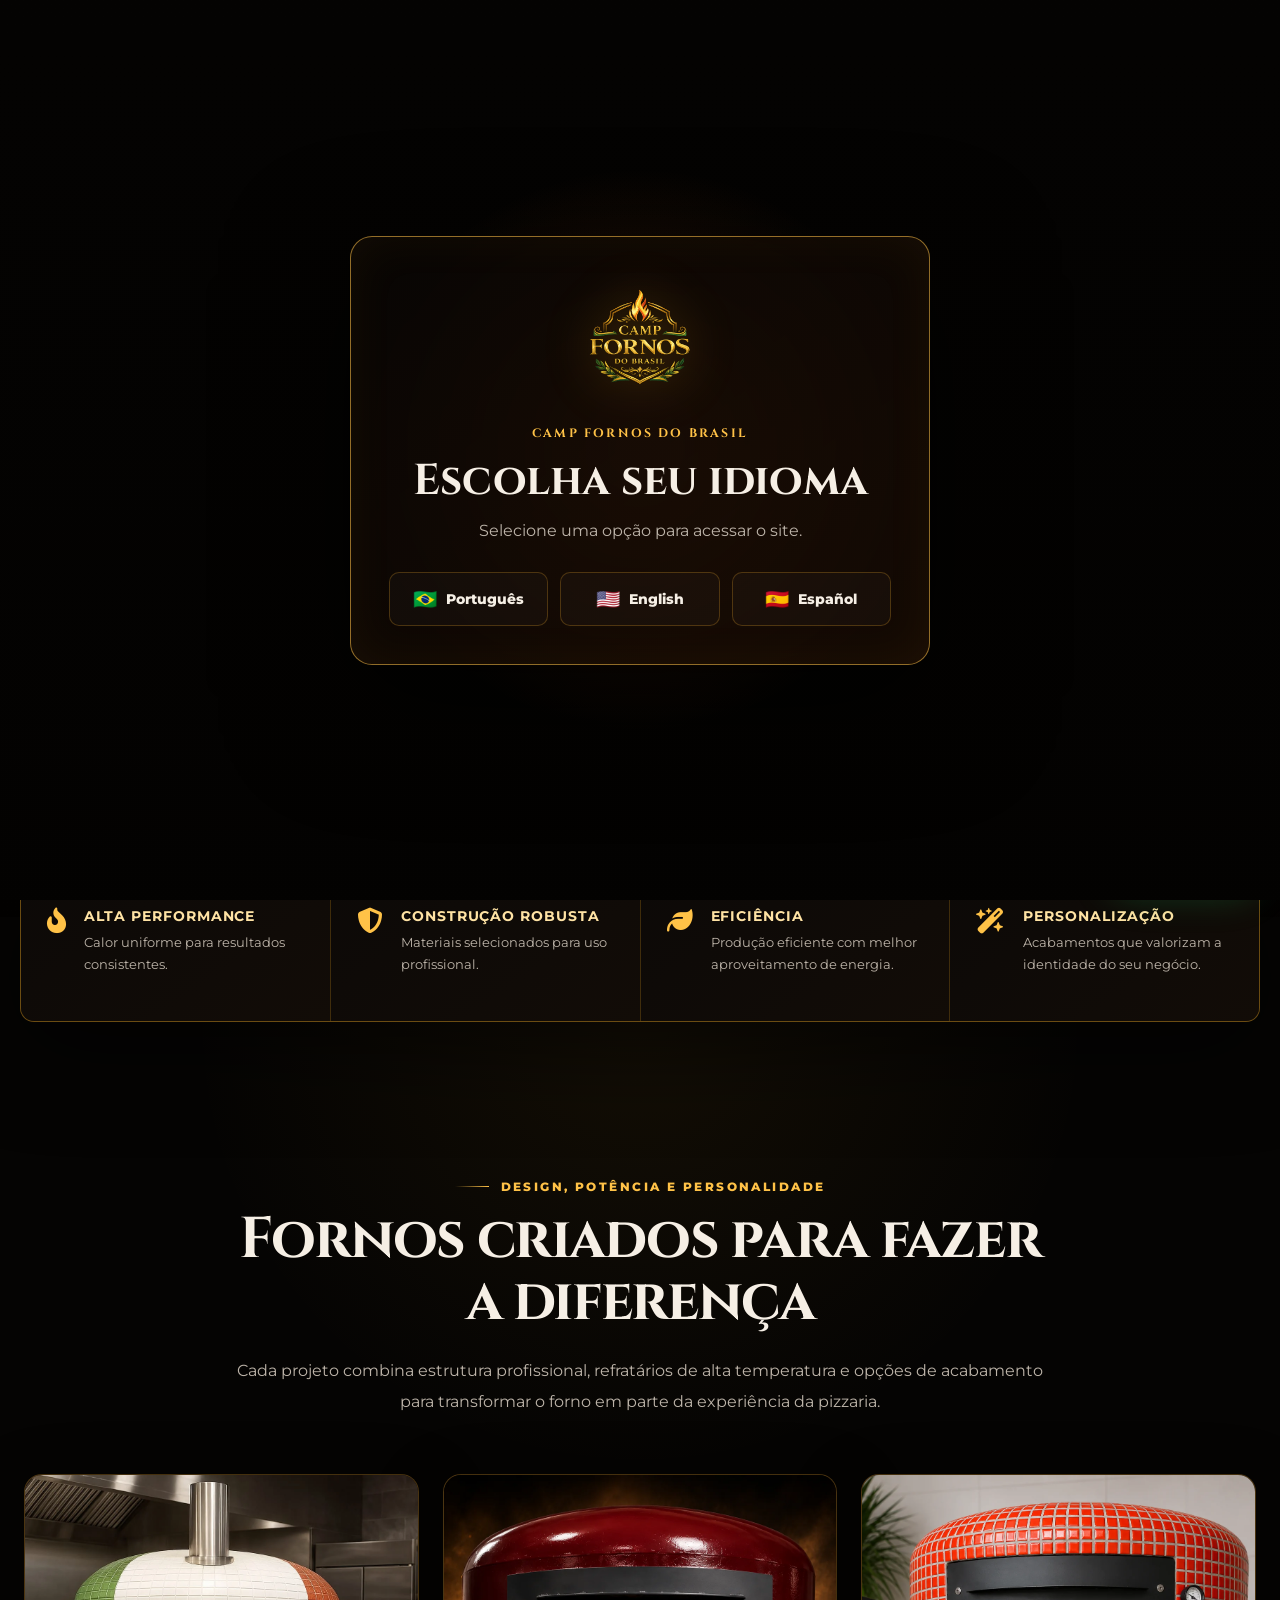
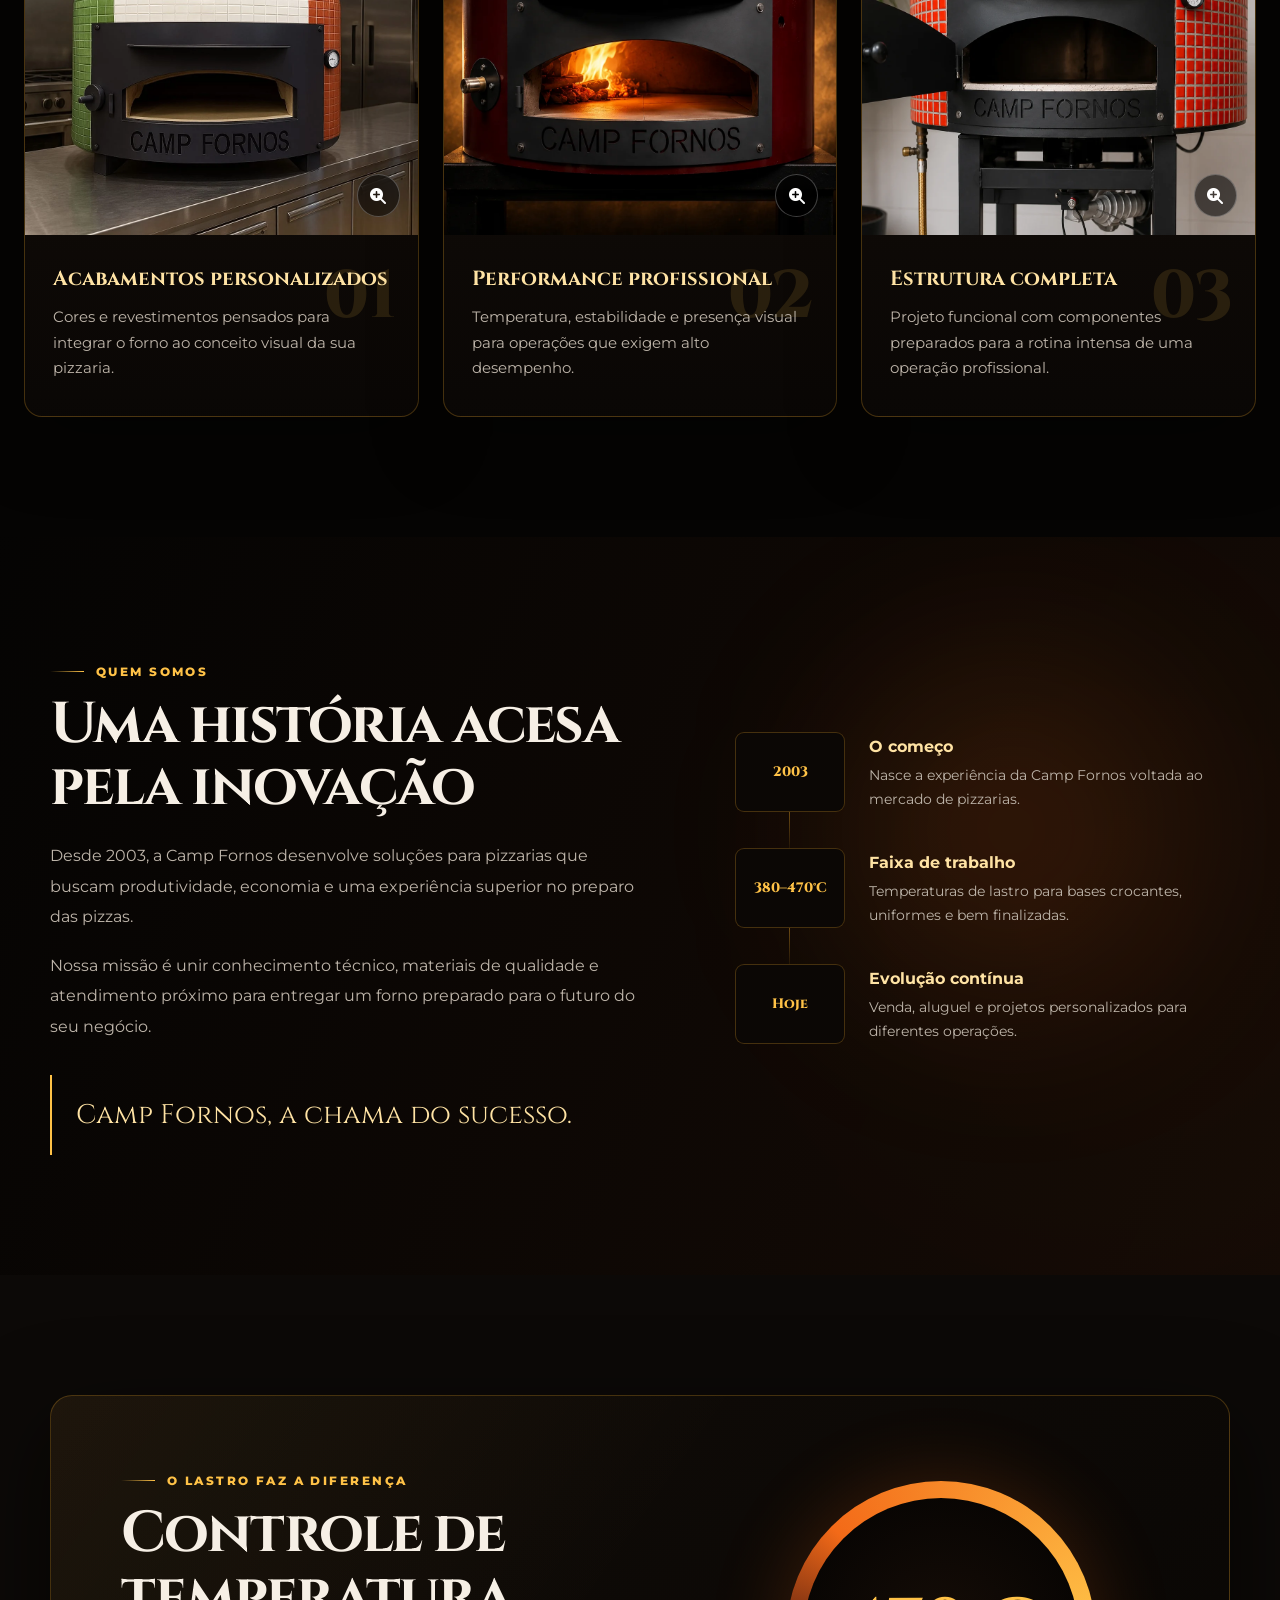
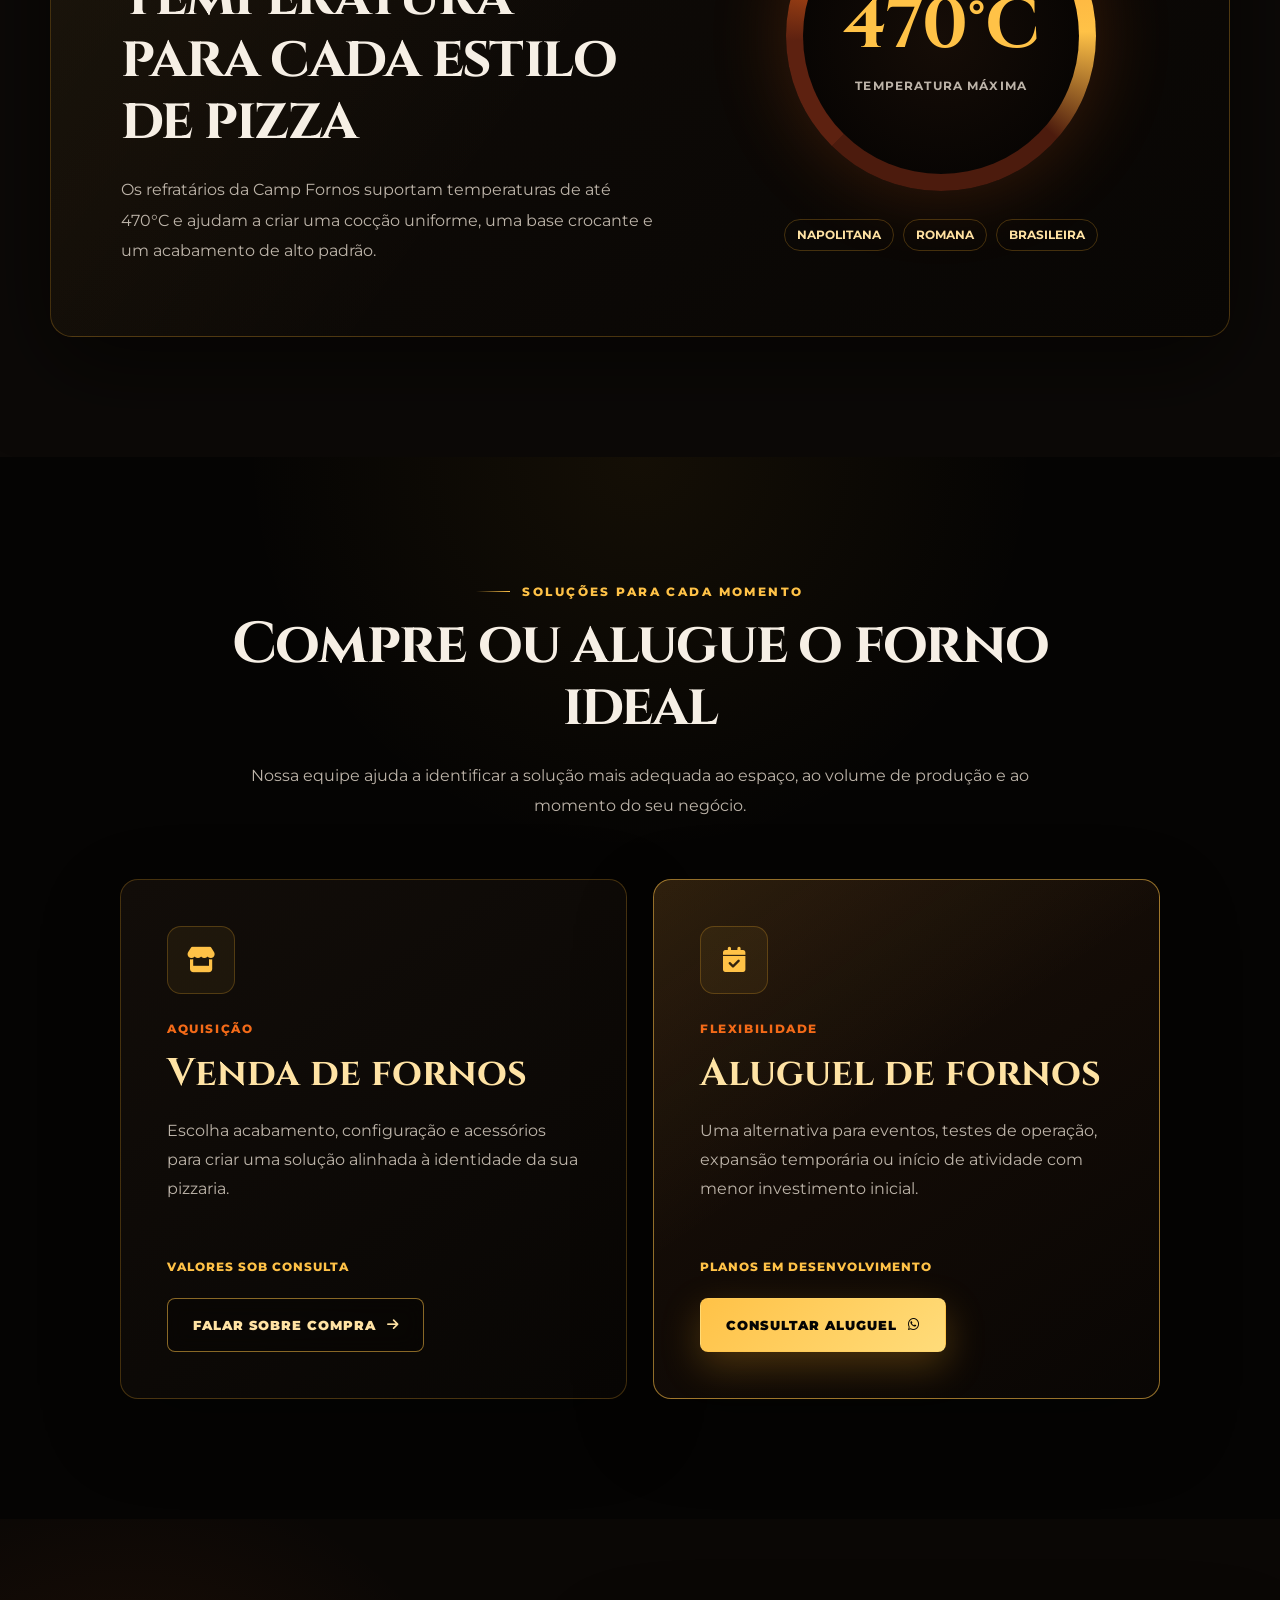
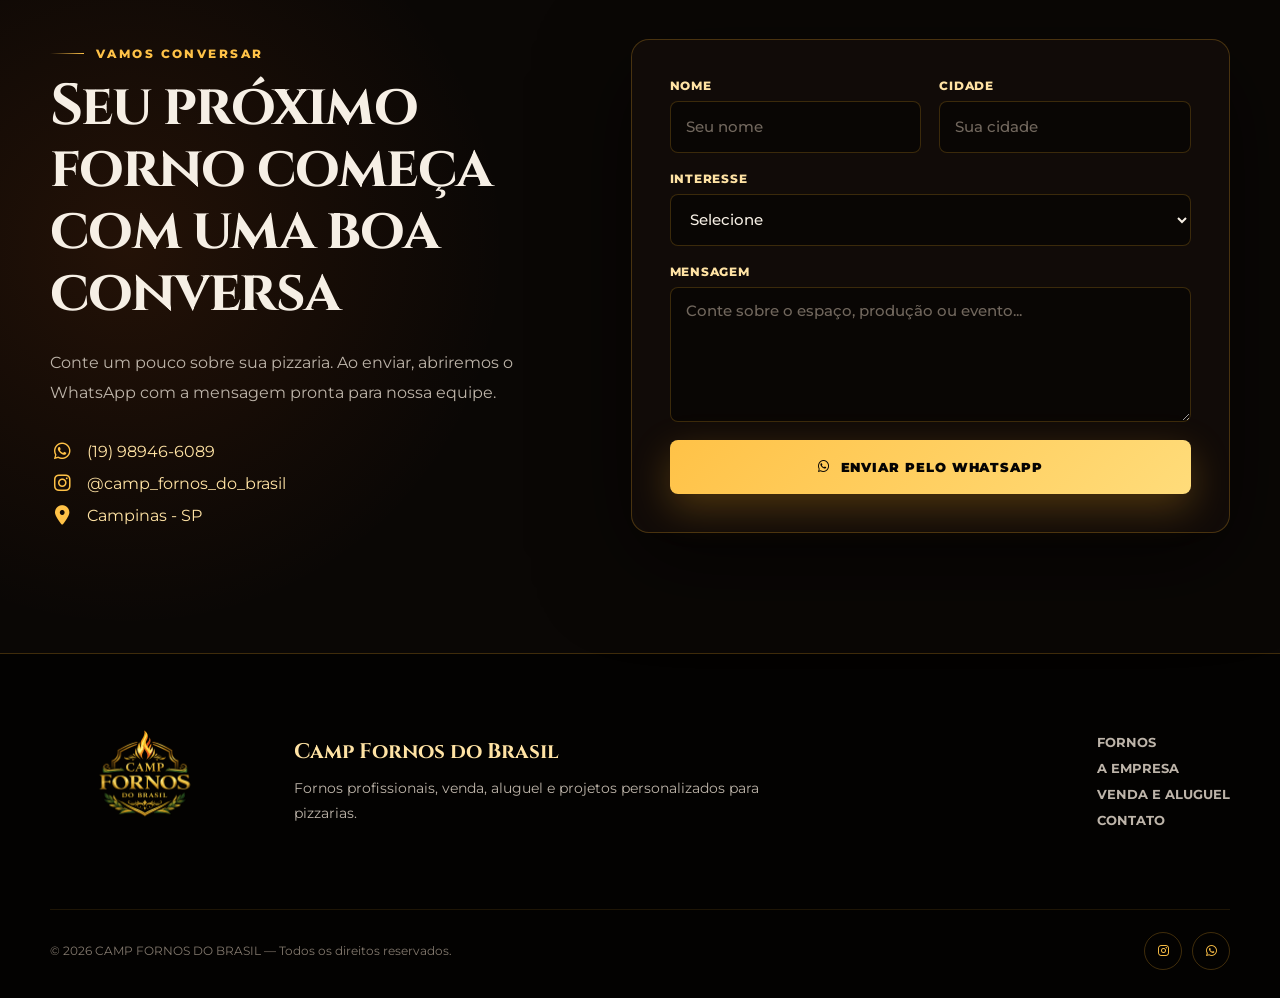
==== commit 250a753d: "Volta logo original da Camp Fornos" ====
--- a/index.html
+++ b/index.html
@@ -10,7 +10,7 @@
     <meta name="robots" content="index, follow">
 
     <link rel="canonical" href="https://www.campfornos.com.br/">
-    <link rel="icon" type="image/png" href="img/logo-site.png">
+    <link rel="icon" type="image/png" href="img/logo.png">
 
     <meta property="og:type" content="website">
     <meta property="og:title" content="Camp Fornos do Brasil">
@@ -37,7 +37,7 @@
         <div class="embers" id="languageEmbers" aria-hidden="true"></div>
 
         <div class="language-card">
-            <img class="language-logo" src="img/logo-site.png" alt="Camp Fornos do Brasil">
+            <img class="language-logo" src="img/logo.png" alt="Camp Fornos do Brasil">
             <span class="language-eyebrow">Camp Fornos do Brasil</span>
             <h1 id="languageTitle" data-pt="Escolha seu idioma" data-en="Choose your language" data-es="Elija su idioma">Escolha seu idioma</h1>
             <p data-pt="Selecione uma opção para acessar o site." data-en="Select an option to enter the website." data-es="Seleccione una opción para acceder al sitio.">Selecione uma opção para acessar o site.</p>
@@ -61,7 +61,7 @@
 
     <header class="site-header" id="siteHeader">
         <a class="brand" href="#inicio" aria-label="Camp Fornos do Brasil - Início">
-            <img src="img/logo-site.png" alt="Camp Fornos do Brasil">
+            <img src="img/logo.png" alt="Camp Fornos do Brasil">
         </a>
 
         <button class="menu-toggle" id="menuToggle" type="button" aria-label="Abrir menu" aria-expanded="false" aria-controls="mainNavigation">
@@ -380,7 +380,7 @@
     <footer class="site-footer">
         <div class="footer-main">
             <a class="footer-brand" href="#inicio">
-                <img src="img/logo-site.png" alt="Camp Fornos do Brasil">
+                <img src="img/logo.png" alt="Camp Fornos do Brasil">
             </a>
 
             <div class="footer-copy">
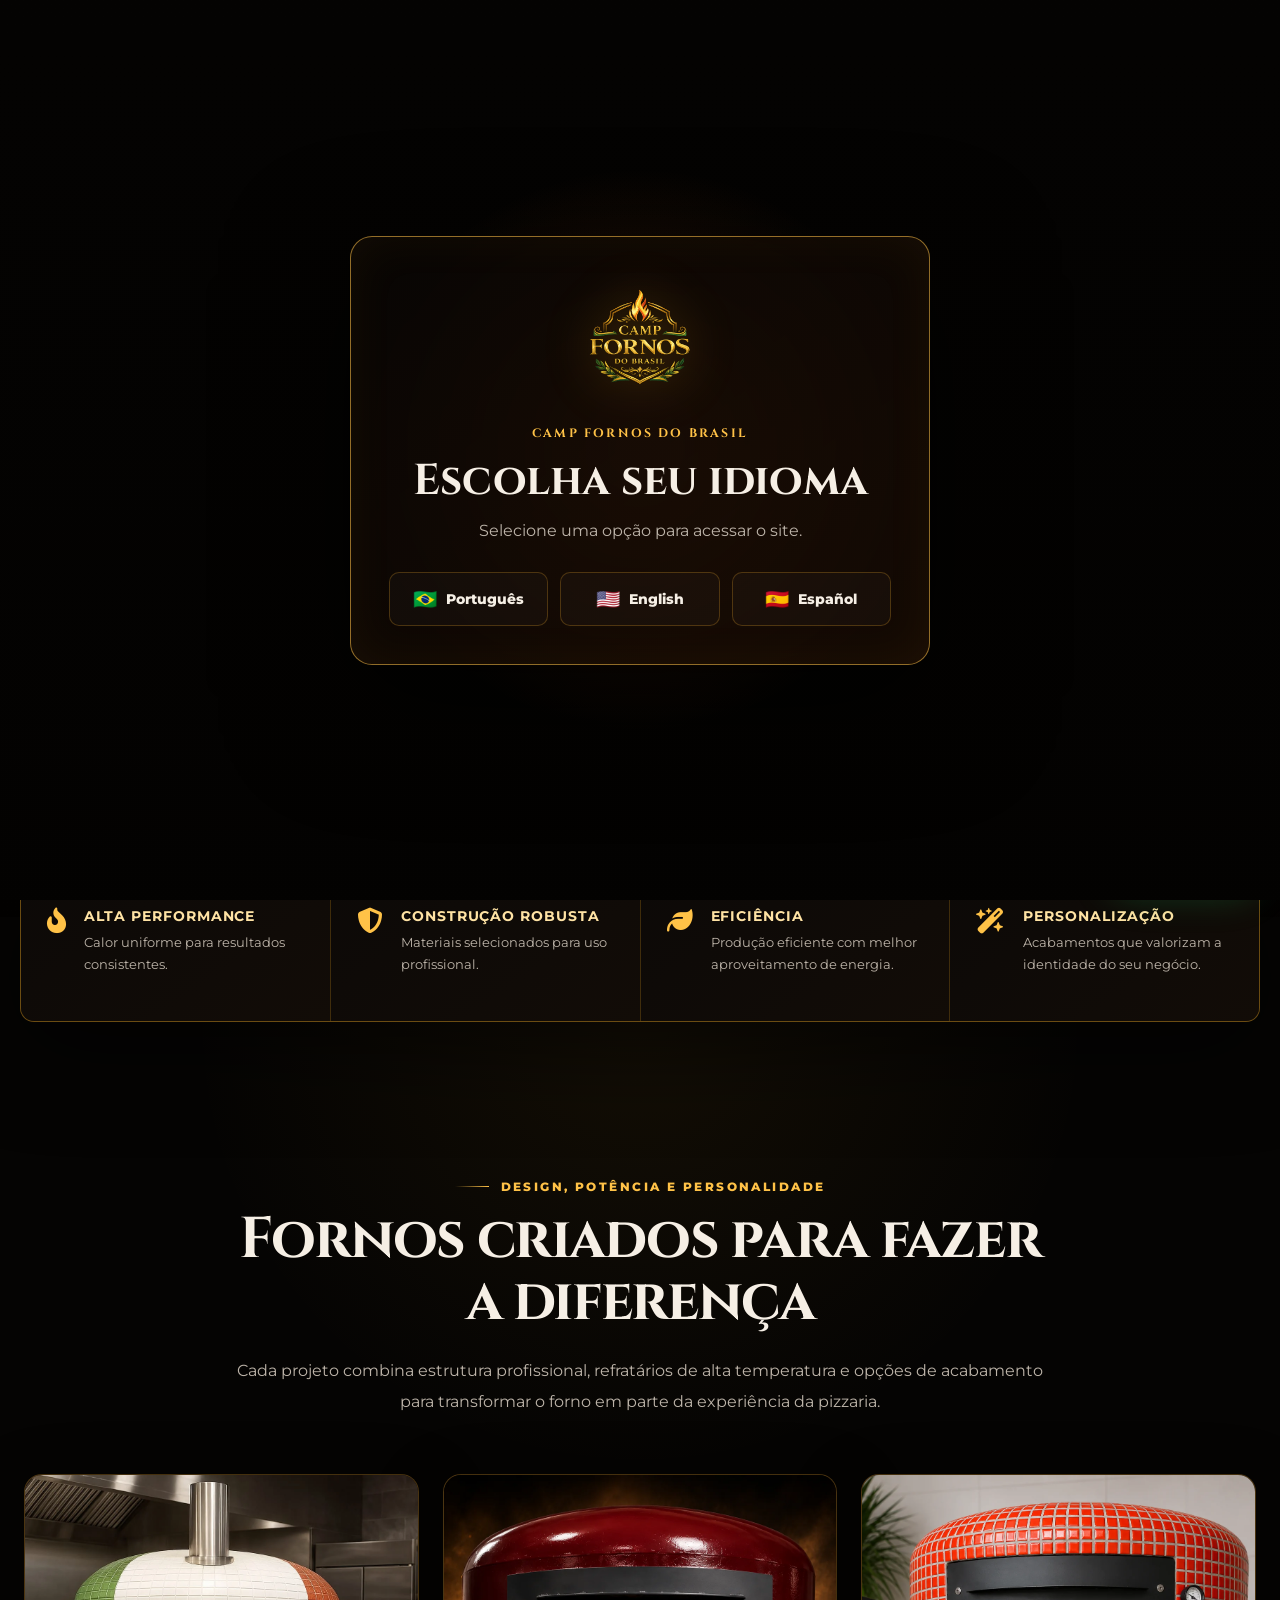
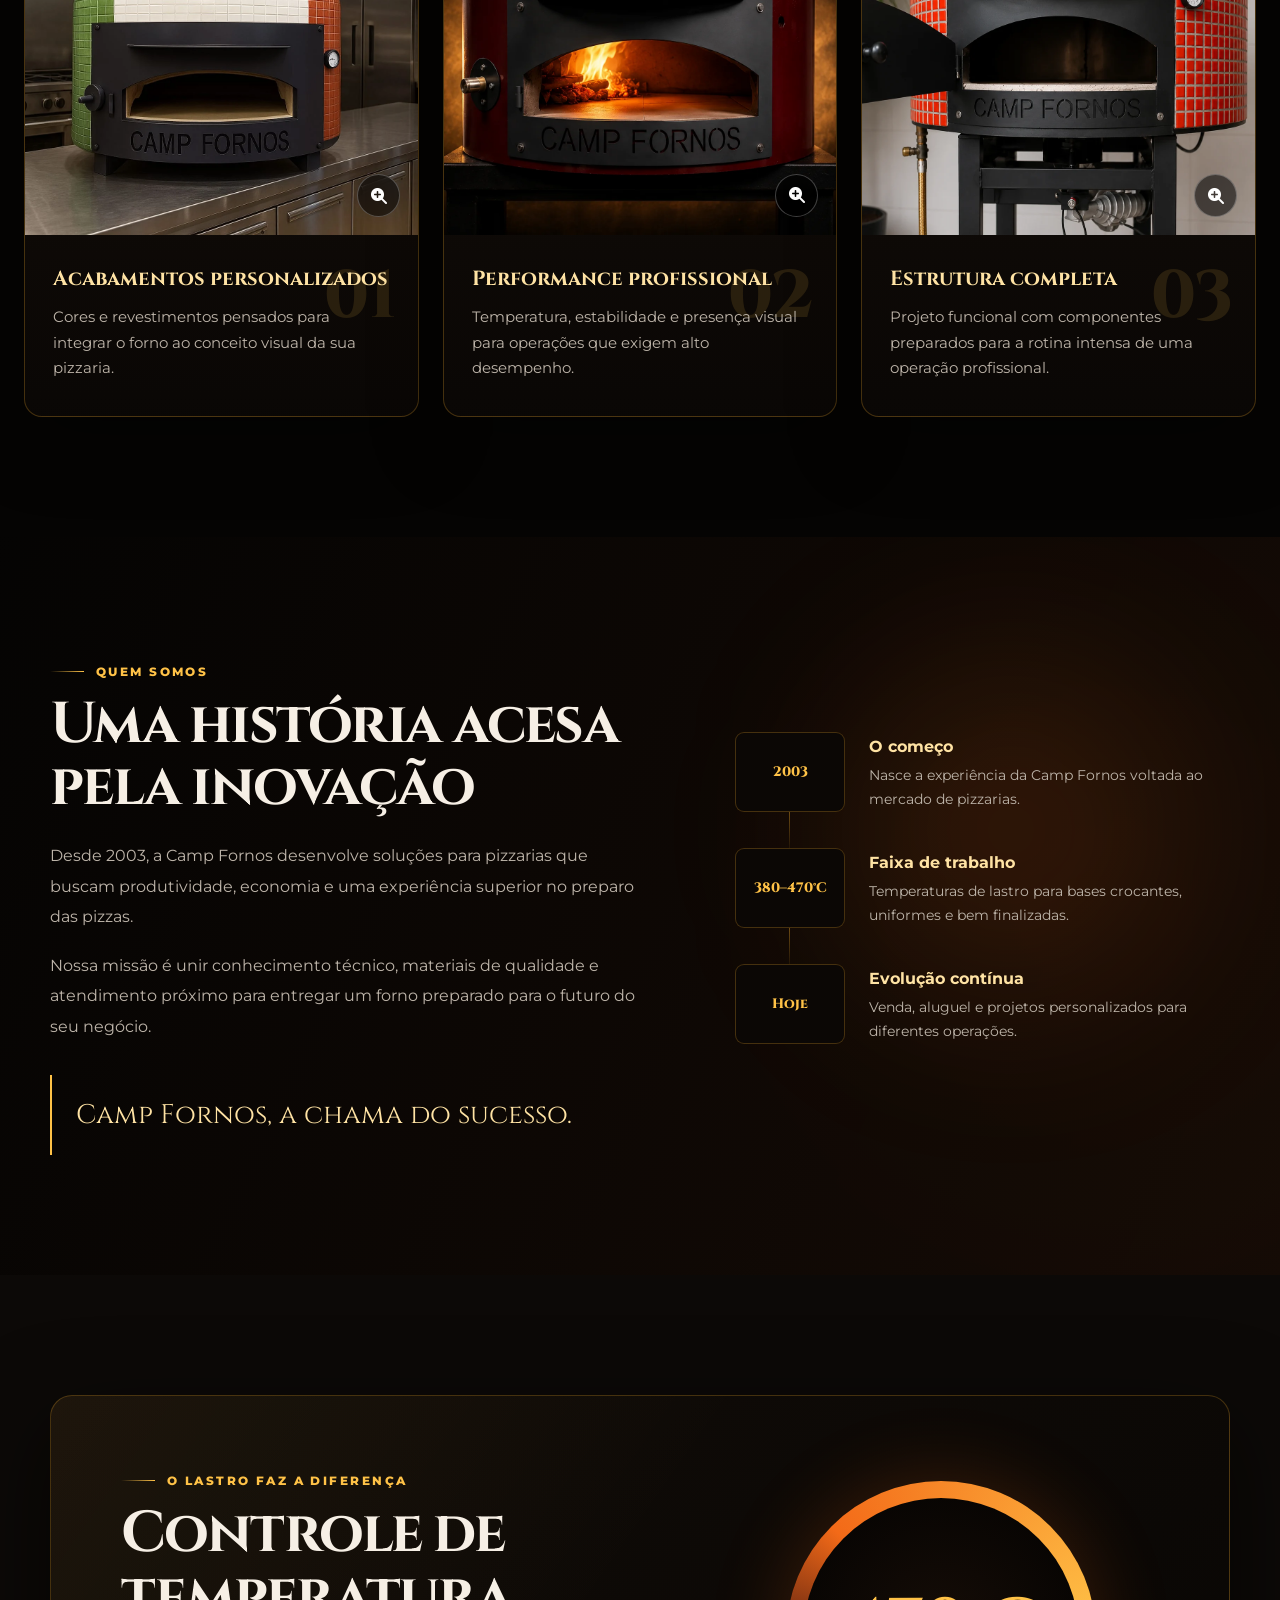
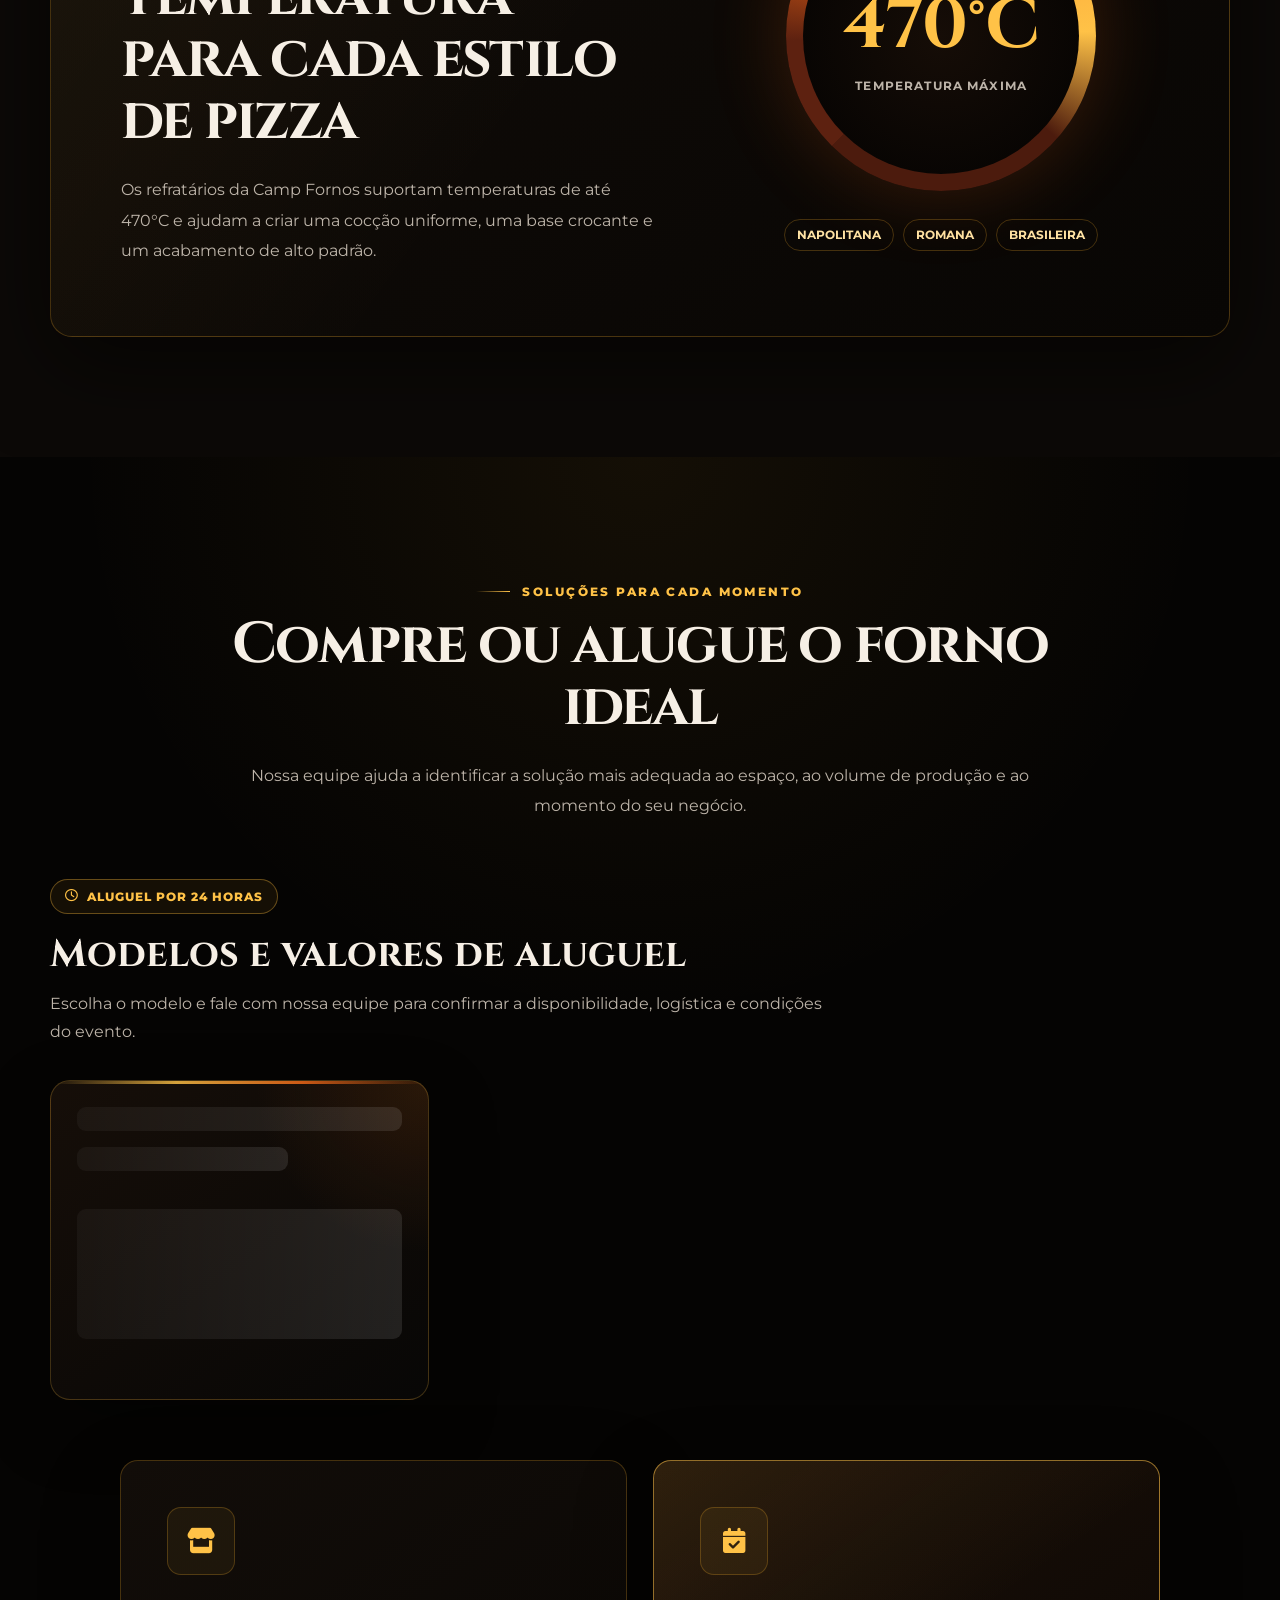
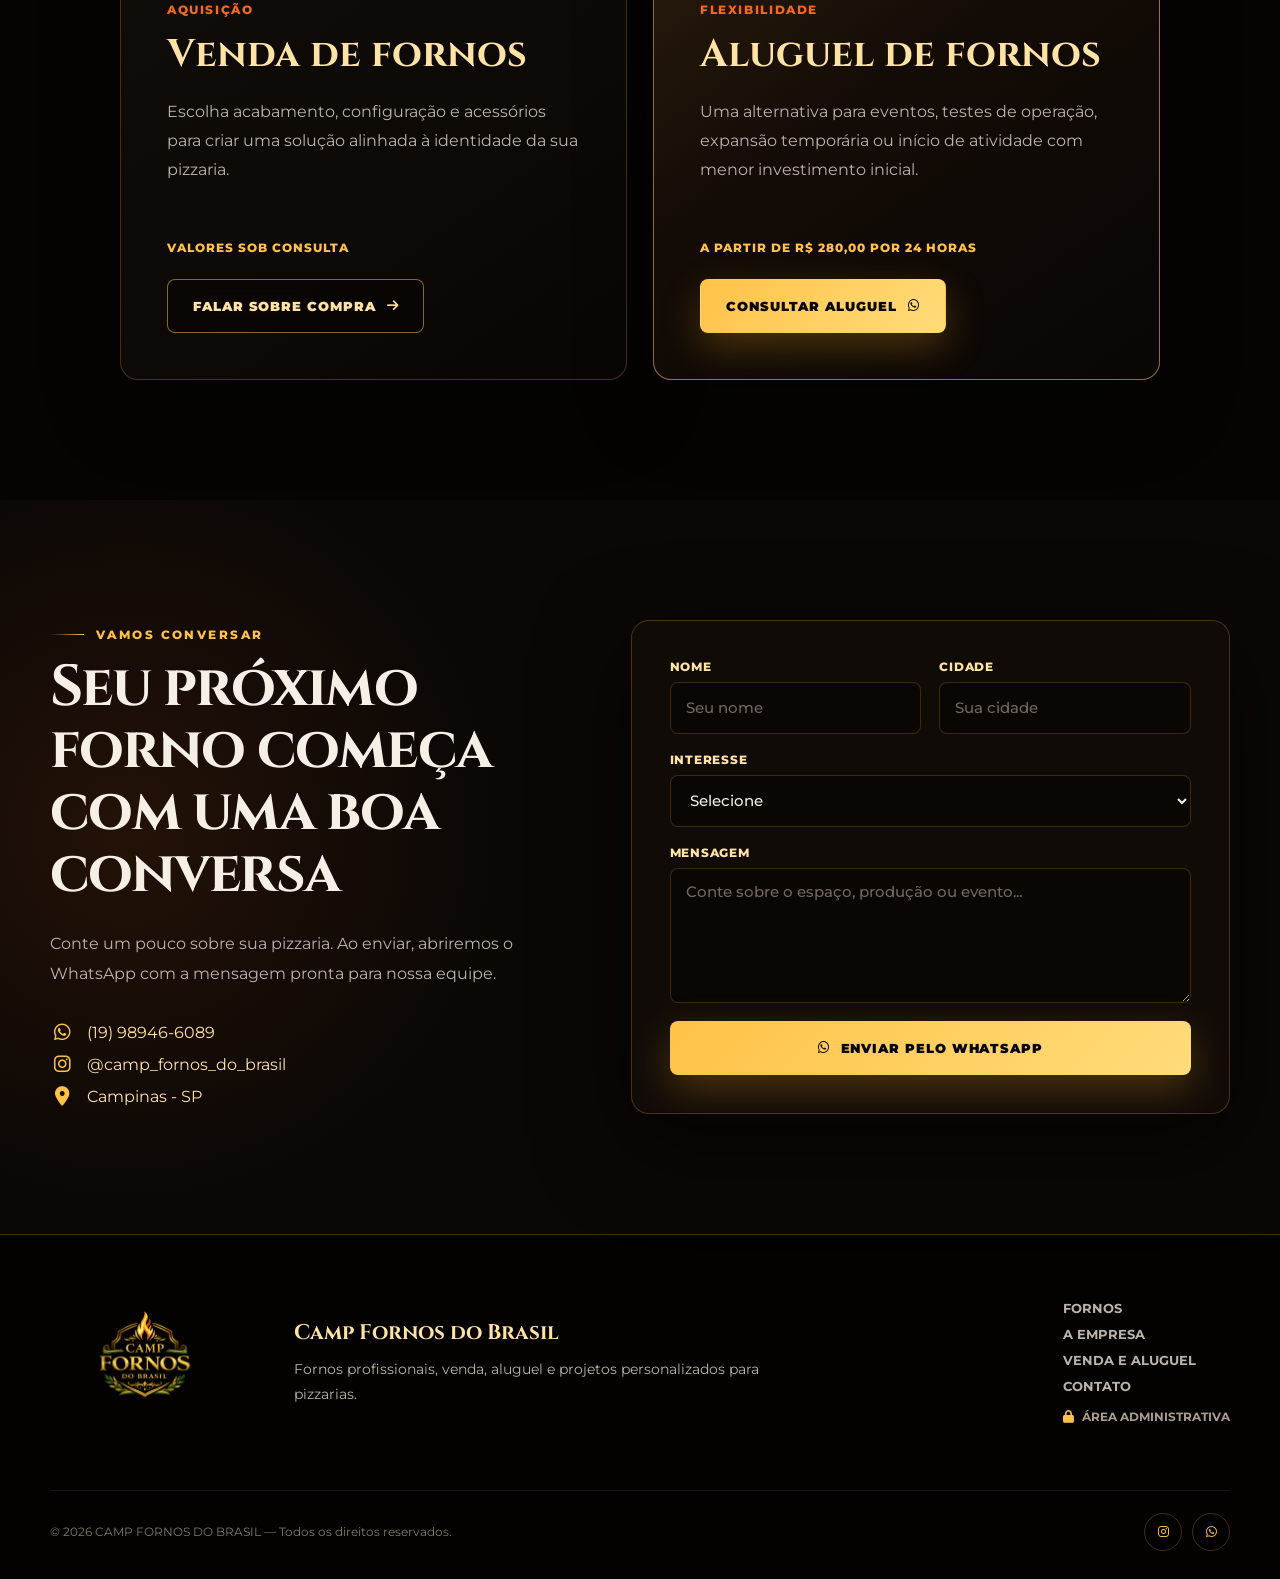
==== commit 47618f4b: "Adiciona acesso administrativo na Home" ====
--- a/index.html
+++ b/index.html
@@ -293,6 +293,23 @@
                 <p data-pt="Nossa equipe ajuda a identificar a solução mais adequada ao espaço, ao volume de produção e ao momento do seu negócio." data-en="Our team helps identify the solution best suited to your space, production volume and business stage." data-es="Nuestro equipo ayuda a identificar la solución más adecuada para su espacio, volumen de producción y etapa del negocio.">Nossa equipe ajuda a identificar a solução mais adequada ao espaço, ao volume de produção e ao momento do seu negócio.</p>
             </div>
 
+            <div class="catalog-intro reveal">
+                <div>
+                    <span class="catalog-pill"><i class="fa-regular fa-clock"></i><span data-pt="Aluguel por 24 horas" data-en="24-hour rental" data-es="Alquiler por 24 horas">Aluguel por 24 horas</span></span>
+                    <h3 data-pt="Modelos e valores de aluguel" data-en="Rental models and prices" data-es="Modelos y precios de alquiler">Modelos e valores de aluguel</h3>
+                    <p data-pt="Escolha o modelo e fale com nossa equipe para confirmar a disponibilidade, logística e condições do evento." data-en="Choose a model and contact our team to confirm availability, logistics and event conditions." data-es="Elija el modelo y hable con nuestro equipo para confirmar disponibilidad, logística y condiciones del evento.">Escolha o modelo e fale com nossa equipe para confirmar a disponibilidade, logística e condições do evento.</p>
+                </div>
+                <span class="catalog-source" id="catalogSource" hidden></span>
+            </div>
+
+            <div class="rental-catalog" id="rentalCatalog" aria-live="polite">
+                <article class="rental-card rental-card-loading">
+                    <div class="catalog-loading-line"></div>
+                    <div class="catalog-loading-line short"></div>
+                    <div class="catalog-loading-block"></div>
+                </article>
+            </div>
+
             <div class="business-cards">
                 <article class="business-card reveal">
                     <div class="business-icon"><i class="fa-solid fa-store"></i></div>
@@ -311,7 +328,7 @@
                     <span class="business-label" data-pt="Flexibilidade" data-en="Flexibility" data-es="Flexibilidad">Flexibilidade</span>
                     <h3 data-pt="Aluguel de fornos" data-en="Oven rental" data-es="Alquiler de hornos">Aluguel de fornos</h3>
                     <p data-pt="Uma alternativa para eventos, testes de operação, expansão temporária ou início de atividade com menor investimento inicial." data-en="An alternative for events, operation tests, temporary expansion or starting activities with a lower initial investment." data-es="Una alternativa para eventos, pruebas de operación, expansión temporal o inicio de actividad con menor inversión inicial.">Uma alternativa para eventos, testes de operação, expansão temporária ou início de atividade com menor investimento inicial.</p>
-                    <span class="business-price" data-pt="Planos em desenvolvimento" data-en="Plans in development" data-es="Planes en desarrollo">Planos em desenvolvimento</span>
+                    <span class="business-price" data-pt="A partir de R$ 280,00 por 24 horas" data-en="From R$ 280.00 per 24 hours" data-es="Desde R$ 280,00 por 24 horas">A partir de R$ 280,00 por 24 horas</span>
                     <a class="button button-primary" href="https://wa.me/5519989466089?text=Olá%2C%20quero%20informações%20sobre%20aluguel%20de%20fornos." target="_blank" rel="noopener noreferrer">
                         <span data-pt="Consultar aluguel" data-en="Ask about rental" data-es="Consultar alquiler">Consultar aluguel</span>
                         <i class="fa-brands fa-whatsapp"></i>
@@ -393,6 +410,10 @@
                 <a href="#empresa" data-pt="A empresa" data-en="Company" data-es="La empresa">A empresa</a>
                 <a href="#aluguel" data-pt="Venda e aluguel" data-en="Sales and rental" data-es="Venta y alquiler">Venda e aluguel</a>
                 <a href="#contato" data-pt="Contato" data-en="Contact" data-es="Contacto">Contato</a>
+                <a class="footer-admin-link" href="admin/">
+                    <i class="fa-solid fa-lock"></i>
+                    <span data-pt="Área administrativa" data-en="Admin area" data-es="Área administrativa">Área administrativa</span>
+                </a>
             </div>
         </div>
 
@@ -416,5 +437,6 @@
     </div>
 
     <script src="script.js/script.js"></script>
+    <script type="module" src="firebase/catalogo.js"></script>
 </body>
 </html>
--- a/style.css/style.css
+++ b/style.css/style.css
@@ -1165,6 +1165,24 @@
     color: var(--gold-bright);
 }
 
+.footer-admin-link {
+    display: inline-flex;
+    align-items: center;
+    gap: 8px;
+    margin-top: 5px;
+    color: #a99b8d !important;
+    font-size: 0.72rem !important;
+}
+
+.footer-admin-link i {
+    color: var(--gold-bright);
+    font-size: 0.78rem;
+}
+
+.footer-admin-link:hover {
+    color: var(--gold-pale) !important;
+}
+
 .footer-bottom {
     width: var(--container);
     display: flex;
@@ -1632,6 +1650,12 @@
         grid-template-columns: repeat(2, 1fr);
     }
 
+    .footer-admin-link {
+        grid-column: 1 / -1;
+        justify-content: center;
+        margin-top: 8px;
+    }
+
     .footer-bottom {
         flex-direction: column;
         text-align: center;
@@ -1671,3 +1695,292 @@
         transform: none;
     }
 }
+
+
+/* =========================================================
+   CATÁLOGO DINÂMICO DE VENDA E ALUGUEL
+   ========================================================= */
+.catalog-intro {
+    width: var(--container);
+    margin: 8px auto 34px;
+    display: flex;
+    align-items: flex-end;
+    justify-content: space-between;
+    gap: 32px;
+}
+
+.catalog-intro > div {
+    max-width: 790px;
+}
+
+.catalog-pill {
+    display: inline-flex;
+    align-items: center;
+    gap: 9px;
+    margin-bottom: 15px;
+    padding: 9px 14px;
+    border: 1px solid rgba(255, 190, 61, 0.35);
+    border-radius: 999px;
+    background: rgba(217, 154, 37, 0.08);
+    color: var(--gold-bright);
+    font-size: 0.78rem;
+    font-weight: 800;
+    letter-spacing: 0.08em;
+    text-transform: uppercase;
+}
+
+.catalog-intro h3 {
+    margin-bottom: 10px;
+    color: var(--white);
+    font-family: "Cinzel", Georgia, serif;
+    font-size: clamp(1.65rem, 3vw, 2.45rem);
+}
+
+.catalog-intro p {
+    color: var(--muted);
+    line-height: 1.75;
+}
+
+.rental-catalog {
+    width: var(--container);
+    margin: 0 auto 60px;
+    display: grid;
+    grid-template-columns: repeat(3, minmax(0, 1fr));
+    gap: 22px;
+}
+
+.rental-card {
+    position: relative;
+    display: flex;
+    flex-direction: column;
+    min-height: 100%;
+    padding: 26px;
+    overflow: hidden;
+    border: 1px solid rgba(255, 193, 67, 0.22);
+    border-radius: 20px;
+    background:
+        radial-gradient(circle at 100% 0%, rgba(225, 111, 23, 0.13), transparent 35%),
+        linear-gradient(145deg, rgba(23, 15, 9, 0.94), rgba(8, 7, 6, 0.98));
+    box-shadow: 0 24px 65px rgba(0, 0, 0, 0.35);
+    transition: transform 0.3s ease, border-color 0.3s ease, box-shadow 0.3s ease;
+}
+
+.rental-card::before {
+    content: "";
+    position: absolute;
+    inset: 0 auto auto 0;
+    width: 100%;
+    height: 3px;
+    background: linear-gradient(90deg, transparent, var(--gold-bright), var(--orange), transparent);
+    opacity: 0.82;
+}
+
+.rental-card:hover {
+    transform: translateY(-7px);
+    border-color: rgba(255, 193, 67, 0.5);
+    box-shadow: 0 30px 80px rgba(0, 0, 0, 0.5), 0 0 35px rgba(217, 154, 37, 0.08);
+}
+
+.rental-card-top {
+    display: flex;
+    align-items: center;
+    justify-content: space-between;
+    gap: 12px;
+    margin-bottom: 22px;
+}
+
+.rental-size {
+    display: flex;
+    align-items: center;
+    gap: 10px;
+    color: var(--gold-bright);
+}
+
+.rental-size i {
+    display: grid;
+    width: 40px;
+    height: 40px;
+    place-items: center;
+    border: 1px solid rgba(255, 191, 63, 0.3);
+    border-radius: 12px;
+    background: rgba(217, 154, 37, 0.1);
+}
+
+.rental-size strong {
+    font-size: 1rem;
+    letter-spacing: 0.03em;
+}
+
+.rental-status {
+    display: inline-flex;
+    align-items: center;
+    gap: 6px;
+    max-width: 170px;
+    color: #c9d7c7;
+    font-size: 0.68rem;
+    font-weight: 700;
+    line-height: 1.25;
+    text-align: right;
+}
+
+.rental-status i {
+    color: #6dc46d;
+    font-size: 0.72rem;
+}
+
+.rental-card h3 {
+    min-height: 58px;
+    margin-bottom: 13px;
+    color: var(--white);
+    font-family: "Cinzel", Georgia, serif;
+    font-size: 1.22rem;
+    line-height: 1.35;
+}
+
+.rental-card > p {
+    min-height: 79px;
+    margin-bottom: 20px;
+    color: var(--muted);
+    font-size: 0.91rem;
+    line-height: 1.65;
+}
+
+.rental-chips {
+    display: flex;
+    flex-wrap: wrap;
+    gap: 8px;
+    margin-bottom: 22px;
+}
+
+.rental-chips span {
+    display: inline-flex;
+    align-items: center;
+    gap: 6px;
+    padding: 7px 10px;
+    border: 1px solid rgba(255, 255, 255, 0.08);
+    border-radius: 999px;
+    background: rgba(255, 255, 255, 0.035);
+    color: #d7d0c5;
+    font-size: 0.69rem;
+    font-weight: 700;
+}
+
+.rental-chips i {
+    color: var(--gold);
+}
+
+.rental-price-box {
+    margin-top: auto;
+    margin-bottom: 20px;
+    padding: 18px;
+    border: 1px solid rgba(255, 190, 58, 0.27);
+    border-radius: 15px;
+    background: linear-gradient(135deg, rgba(217, 154, 37, 0.1), rgba(224, 78, 17, 0.05));
+}
+
+.rental-price-box span {
+    display: block;
+    margin-bottom: 5px;
+    color: var(--muted);
+    font-size: 0.72rem;
+    font-weight: 700;
+    letter-spacing: 0.07em;
+    text-transform: uppercase;
+}
+
+.rental-price-box strong {
+    color: var(--gold-bright);
+    font-family: "Cinzel", Georgia, serif;
+    font-size: clamp(1.45rem, 2.5vw, 1.95rem);
+}
+
+.rental-actions {
+    display: grid;
+    gap: 10px;
+}
+
+.rental-actions .button {
+    width: 100%;
+    min-height: 48px;
+    padding: 12px 15px;
+    font-size: 0.73rem;
+}
+
+.catalog-empty {
+    grid-column: 1 / -1;
+    padding: 48px 24px;
+    border: 1px dashed rgba(255, 191, 63, 0.28);
+    border-radius: 18px;
+    color: var(--muted);
+    text-align: center;
+}
+
+.catalog-empty i {
+    display: block;
+    margin-bottom: 12px;
+    color: var(--gold);
+    font-size: 2rem;
+}
+
+.rental-card-loading {
+    min-height: 320px;
+}
+
+.catalog-loading-line,
+.catalog-loading-block {
+    border-radius: 9px;
+    background: linear-gradient(90deg, rgba(255,255,255,0.04), rgba(255,255,255,0.1), rgba(255,255,255,0.04));
+    background-size: 200% 100%;
+    animation: catalogShimmer 1.4s linear infinite;
+}
+
+.catalog-loading-line {
+    height: 24px;
+    margin-bottom: 16px;
+}
+
+.catalog-loading-line.short {
+    width: 65%;
+}
+
+.catalog-loading-block {
+    height: 130px;
+    margin-top: 22px;
+}
+
+@keyframes catalogShimmer {
+    to { background-position: -200% 0; }
+}
+
+@media (max-width: 1050px) {
+    .rental-catalog {
+        grid-template-columns: repeat(2, minmax(0, 1fr));
+    }
+}
+
+@media (max-width: 700px) {
+    .catalog-intro {
+        align-items: flex-start;
+        flex-direction: column;
+        margin-bottom: 26px;
+    }
+
+    .rental-catalog {
+        grid-template-columns: 1fr;
+        gap: 16px;
+        margin-bottom: 48px;
+    }
+
+    .rental-card {
+        padding: 22px;
+    }
+
+    .rental-card h3,
+    .rental-card > p {
+        min-height: 0;
+    }
+
+    .rental-card-top {
+        align-items: flex-start;
+    }
+}
